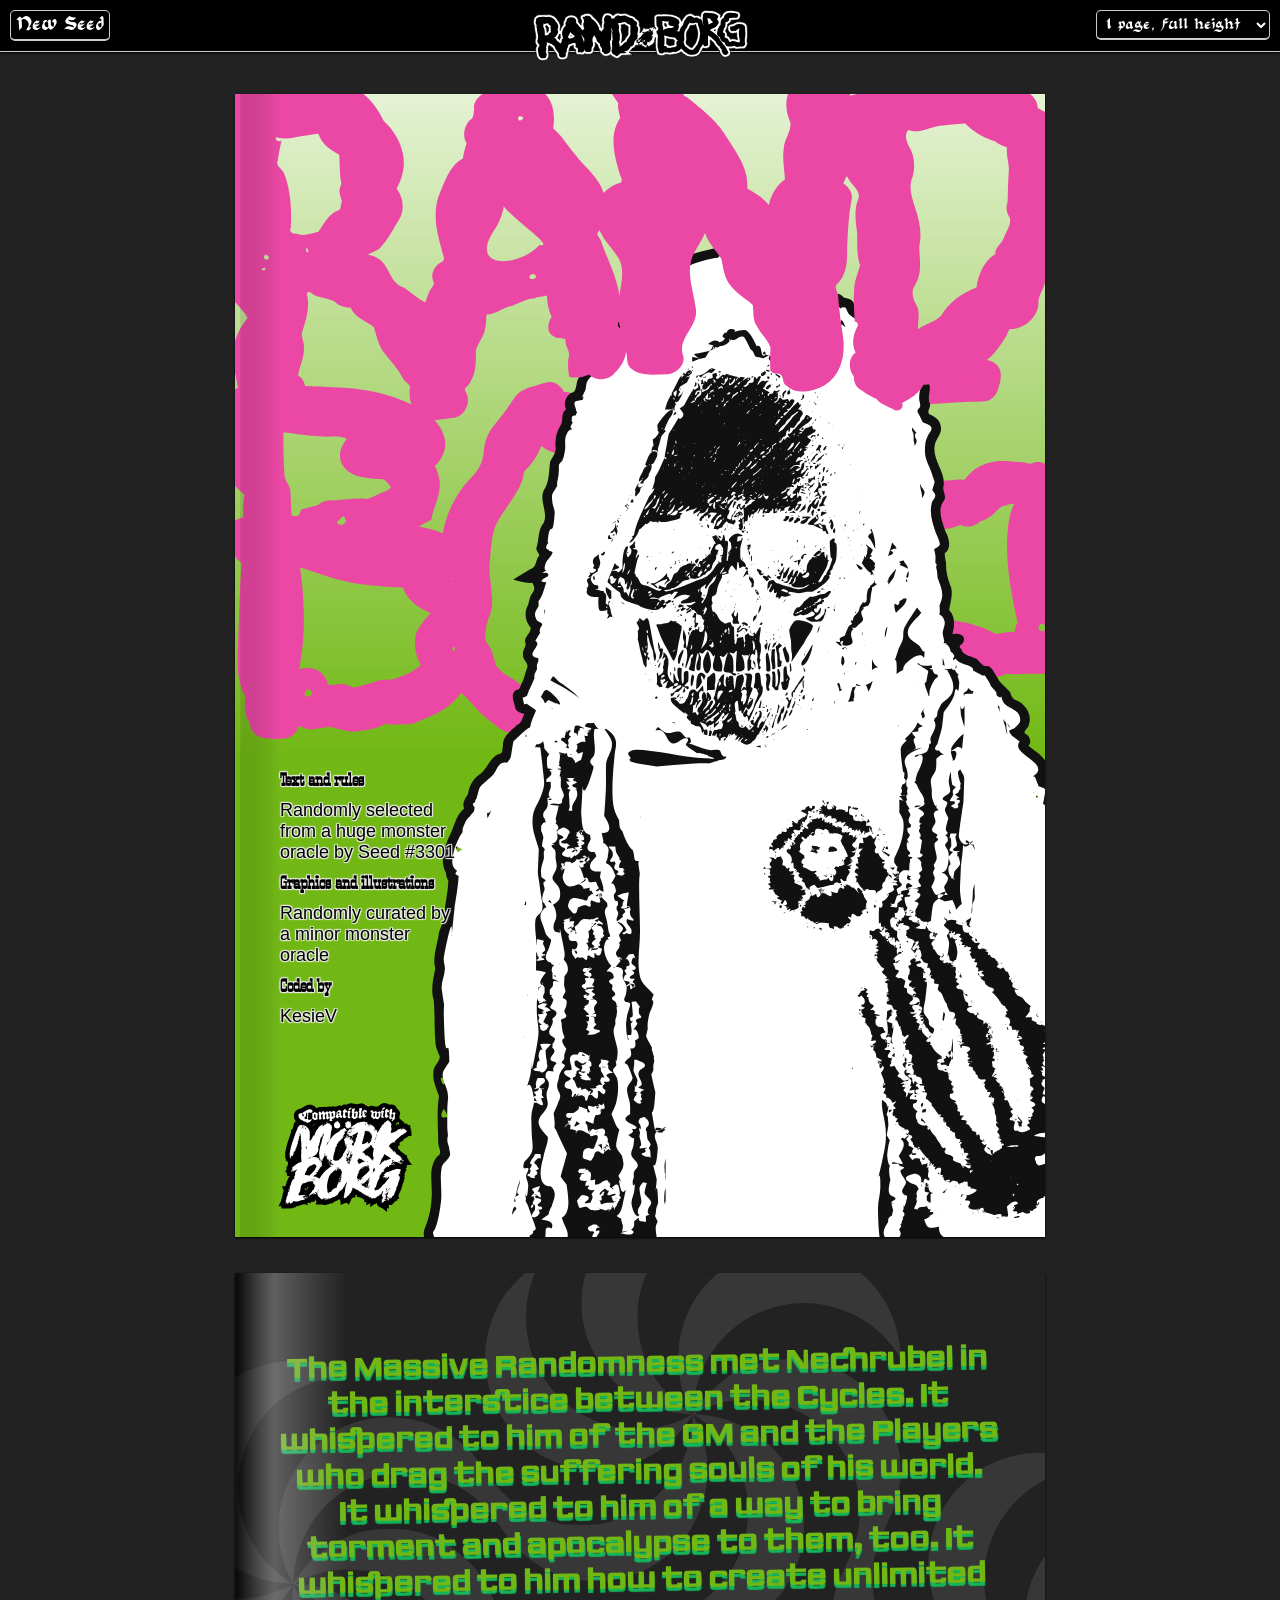
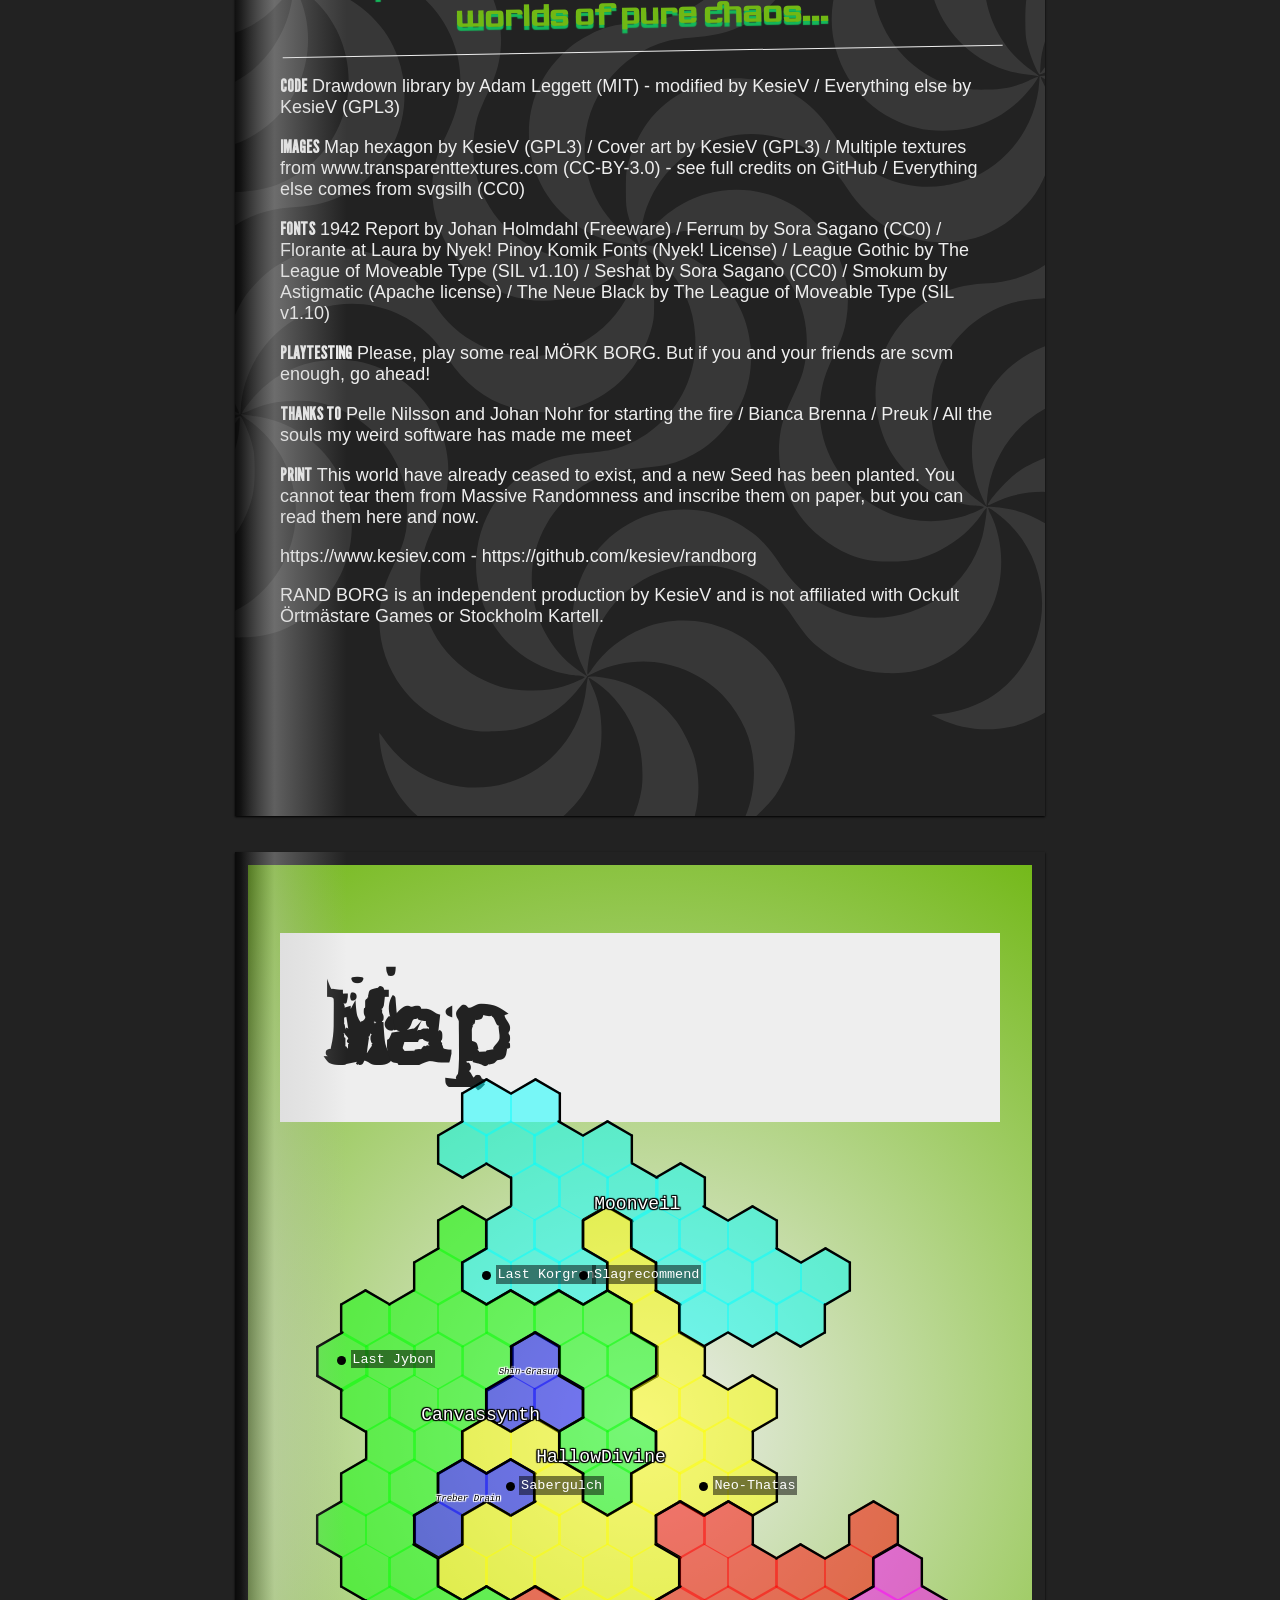
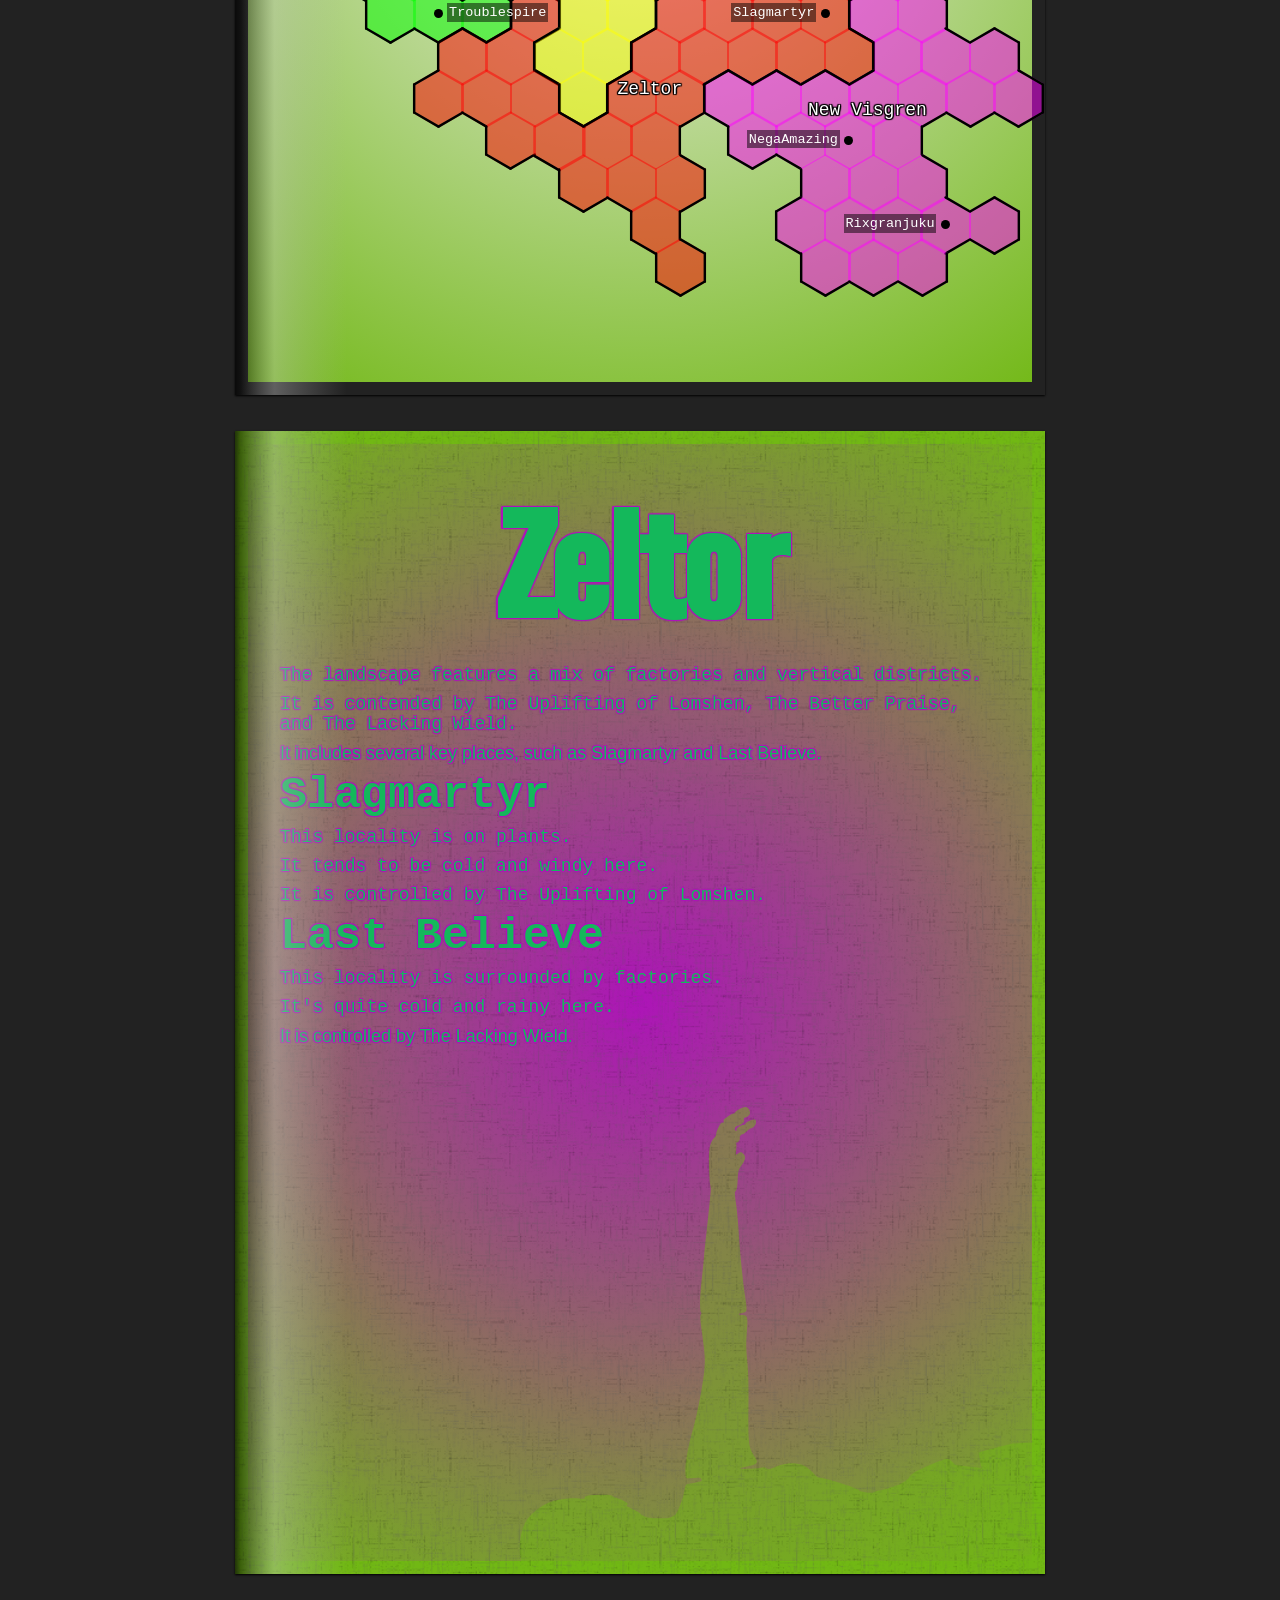
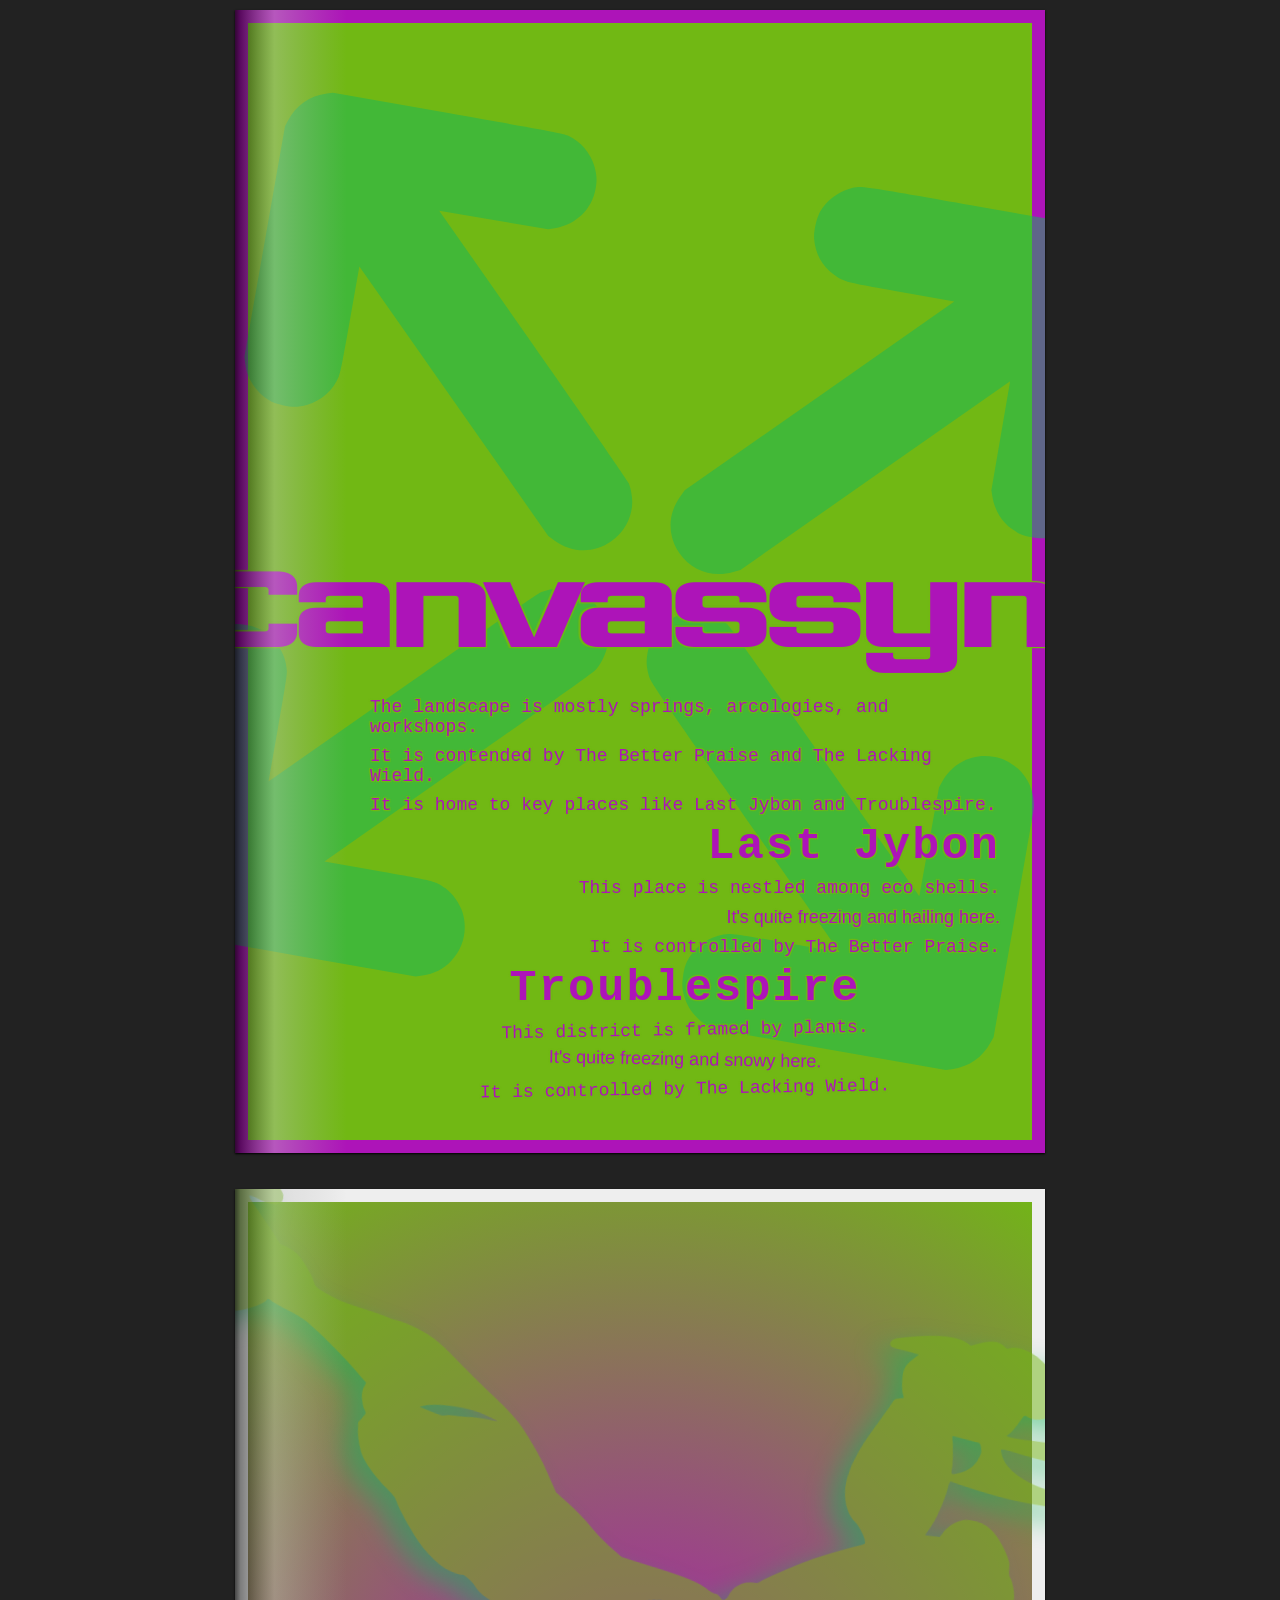
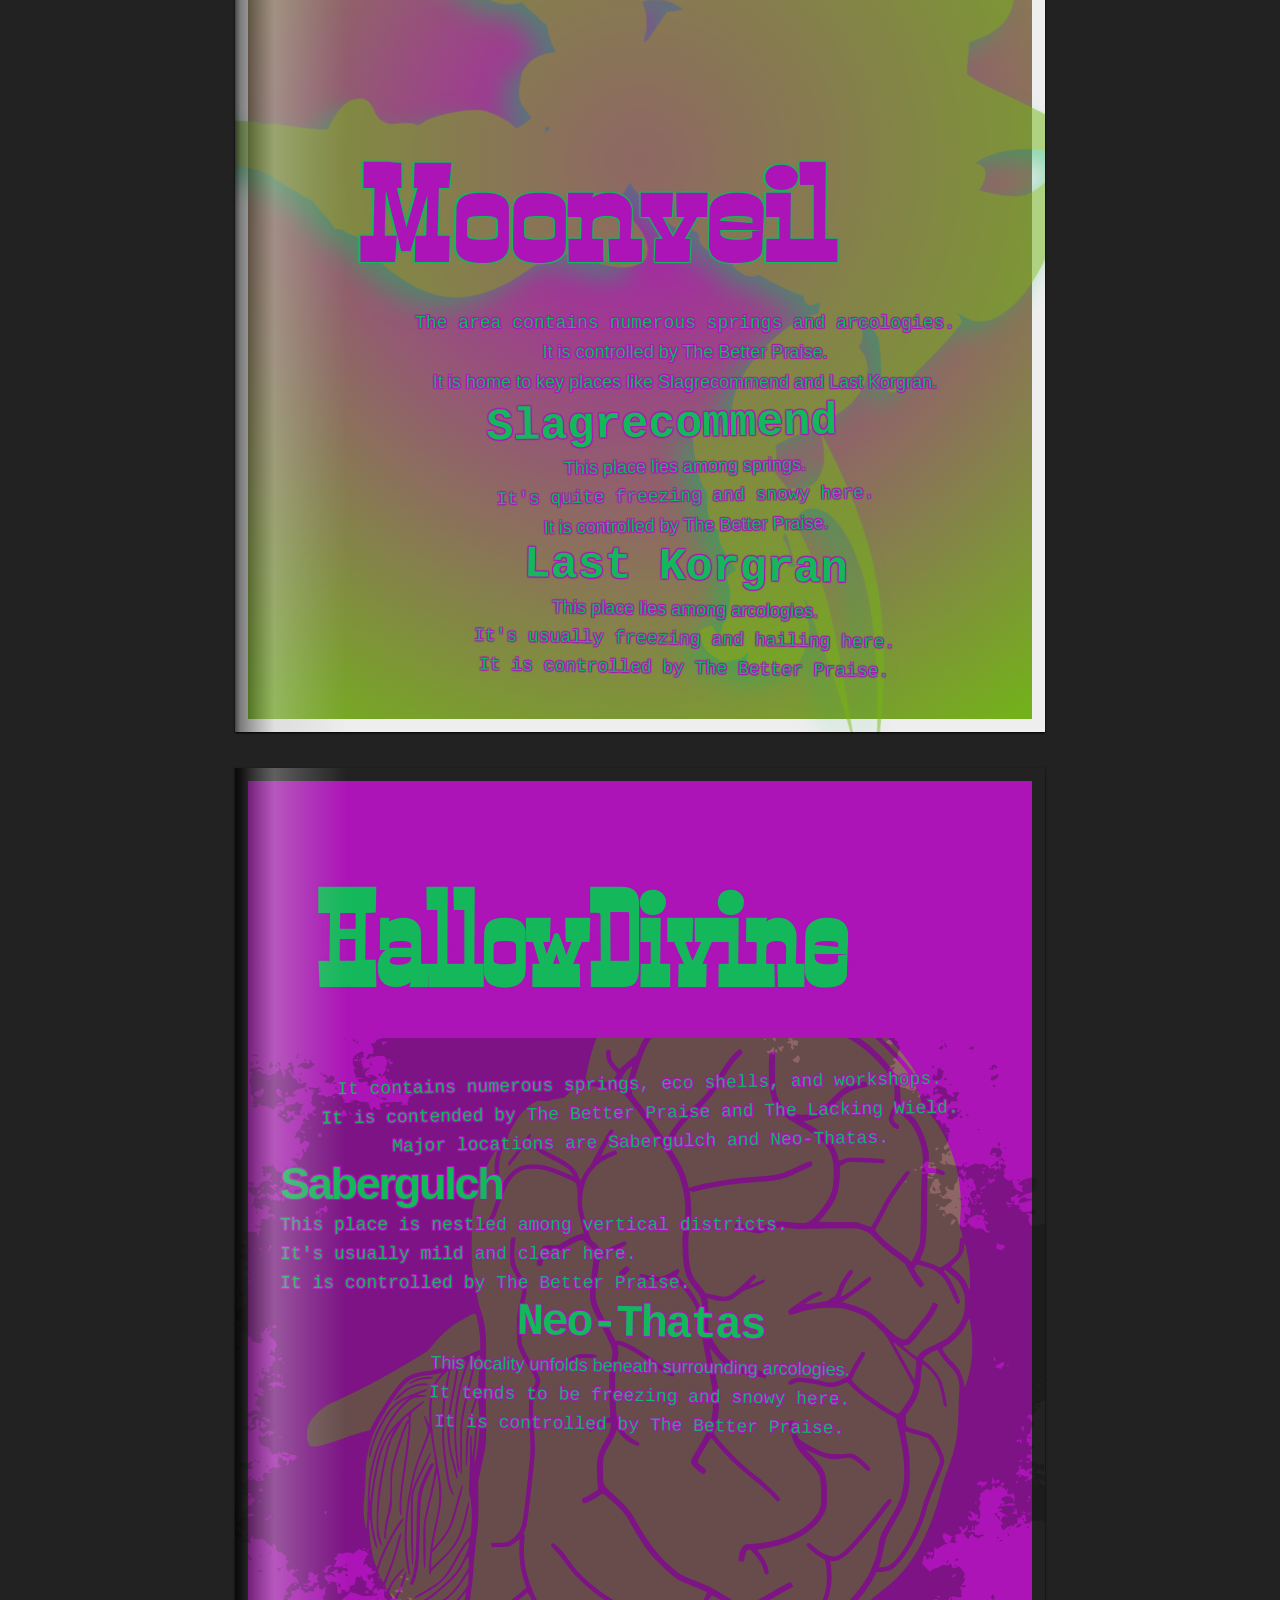
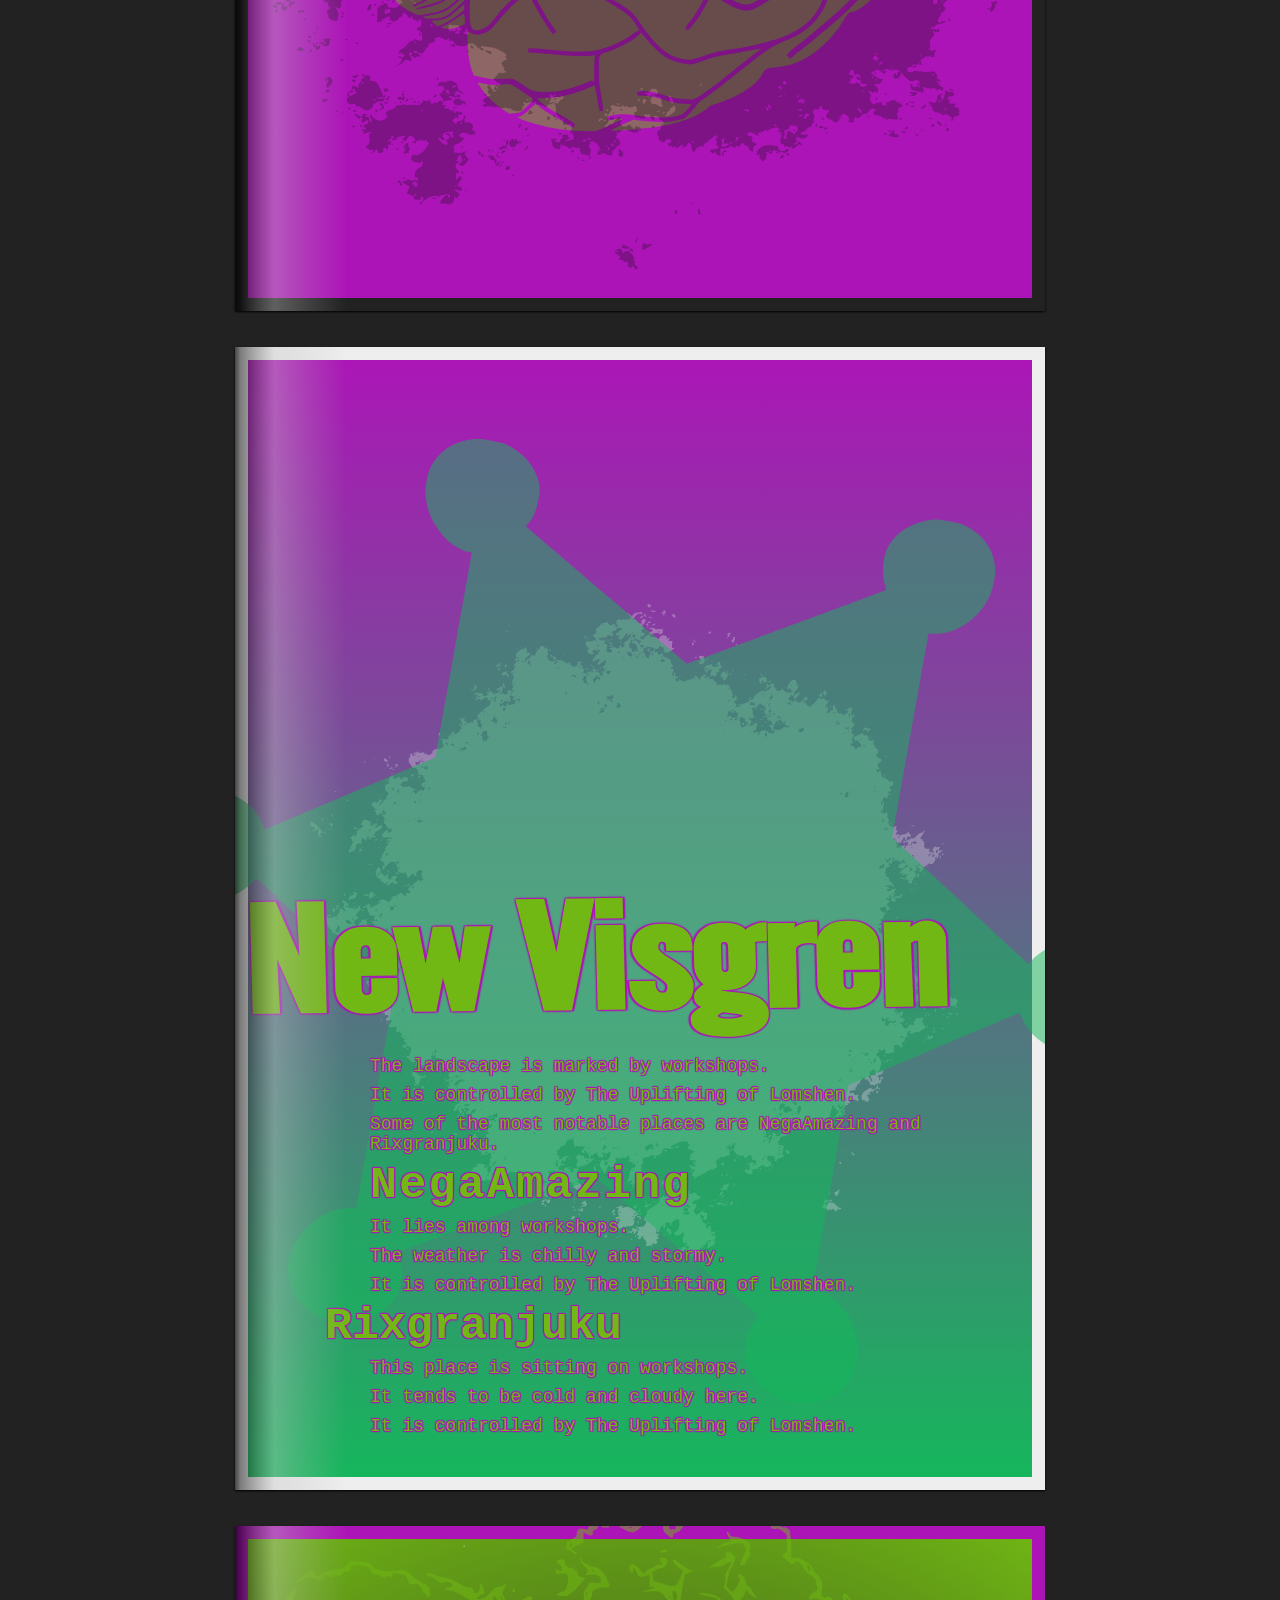
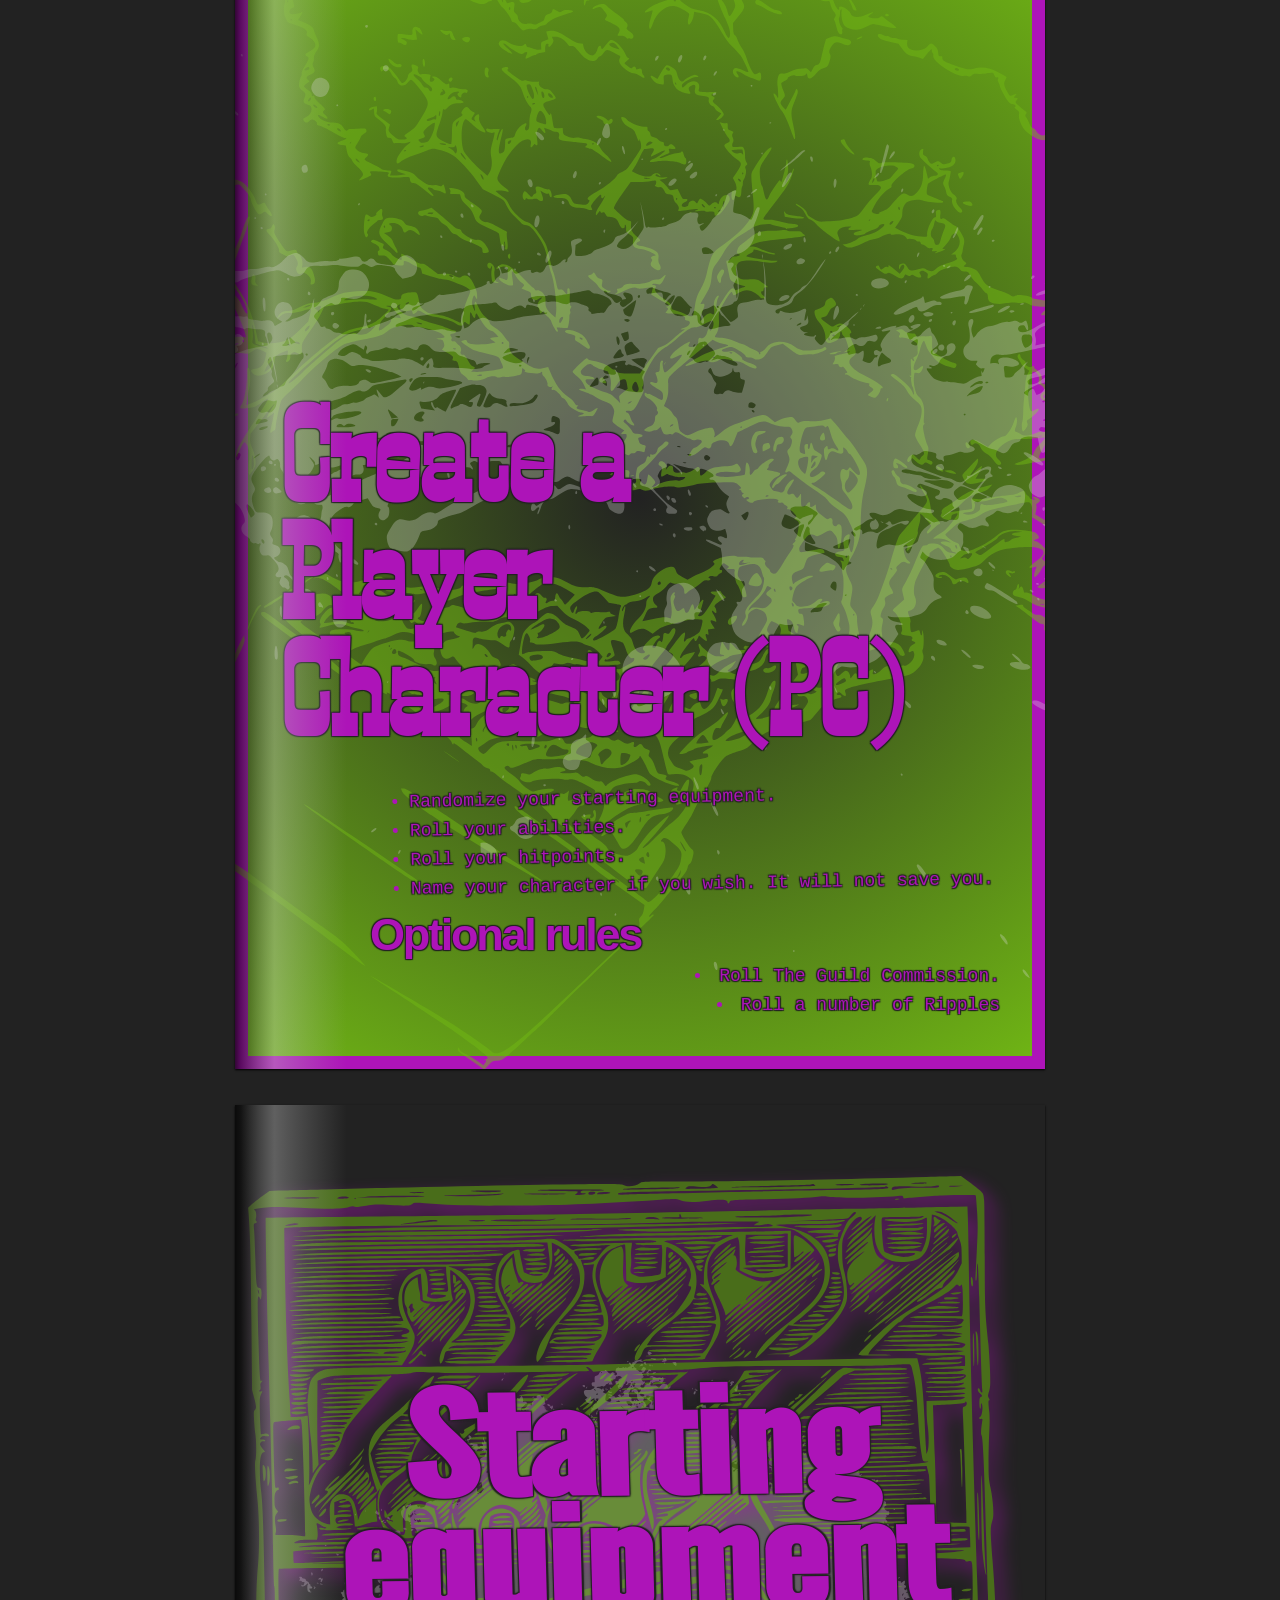
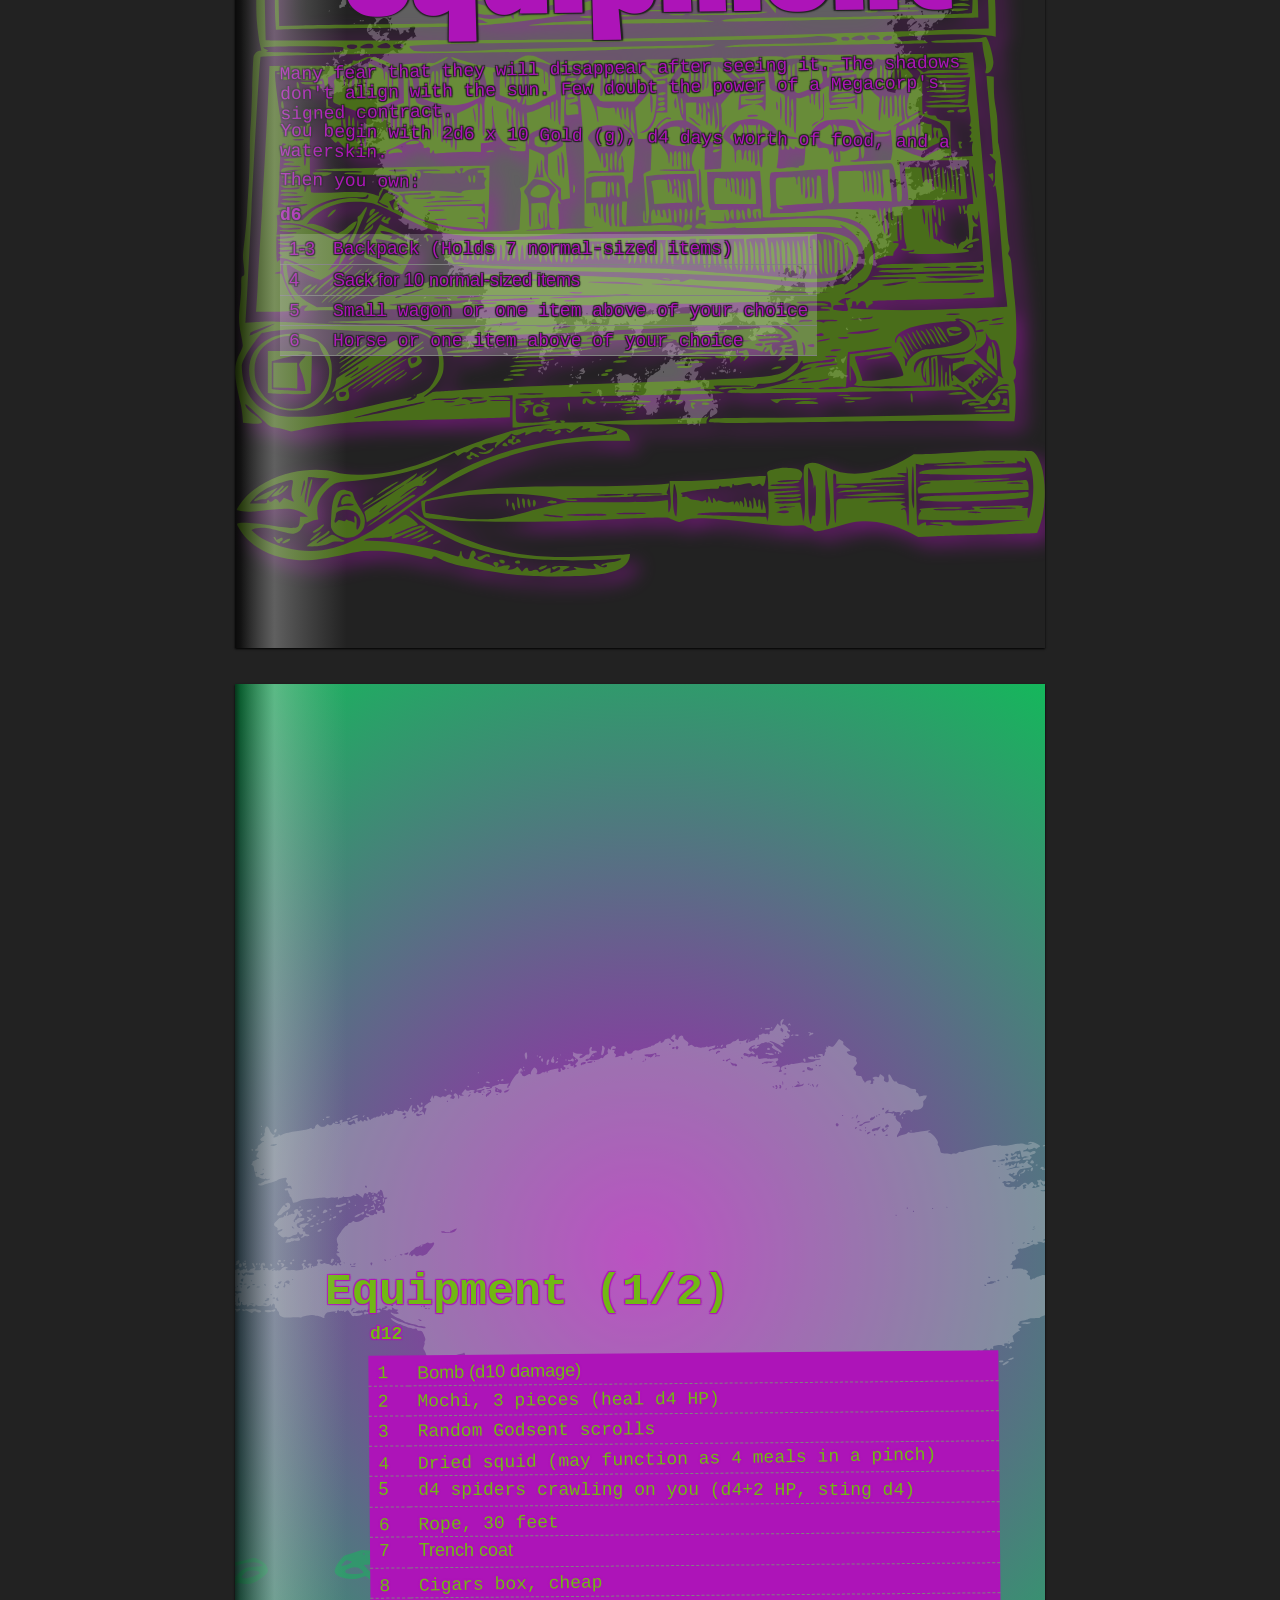
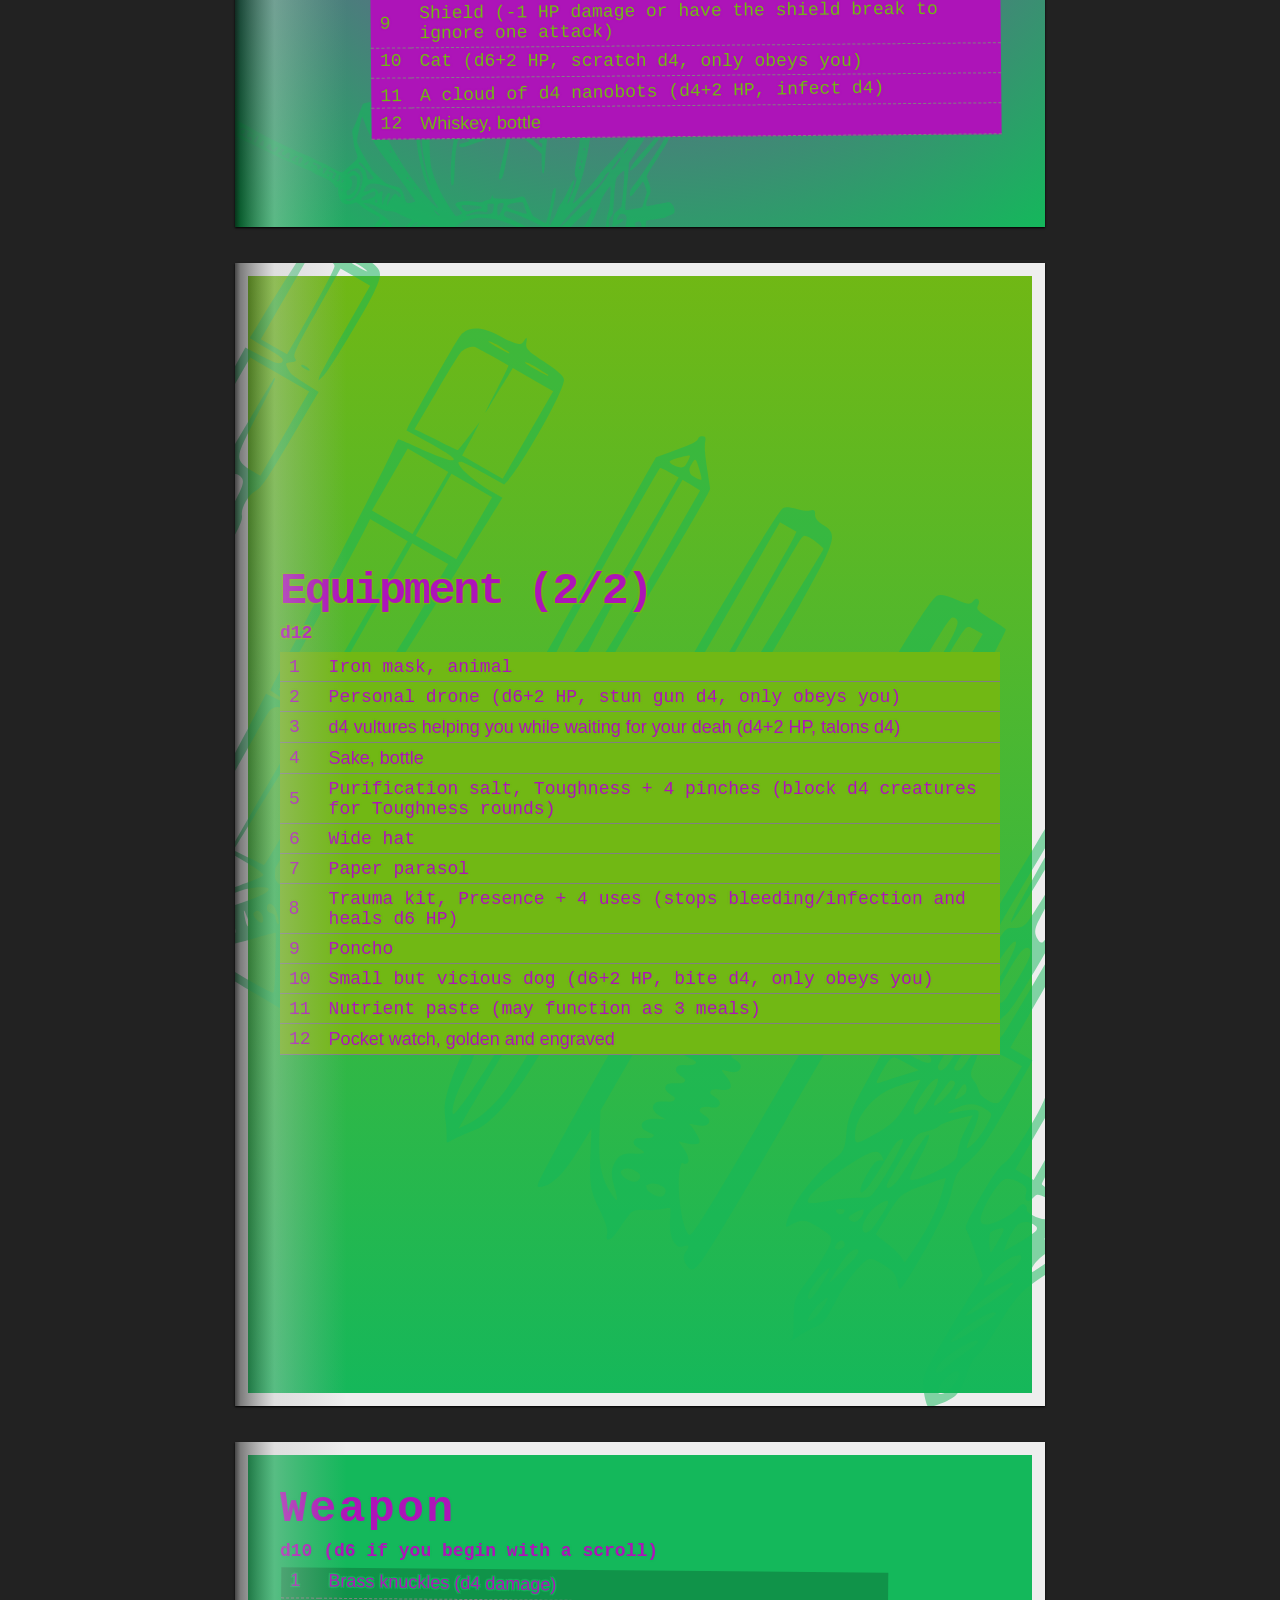
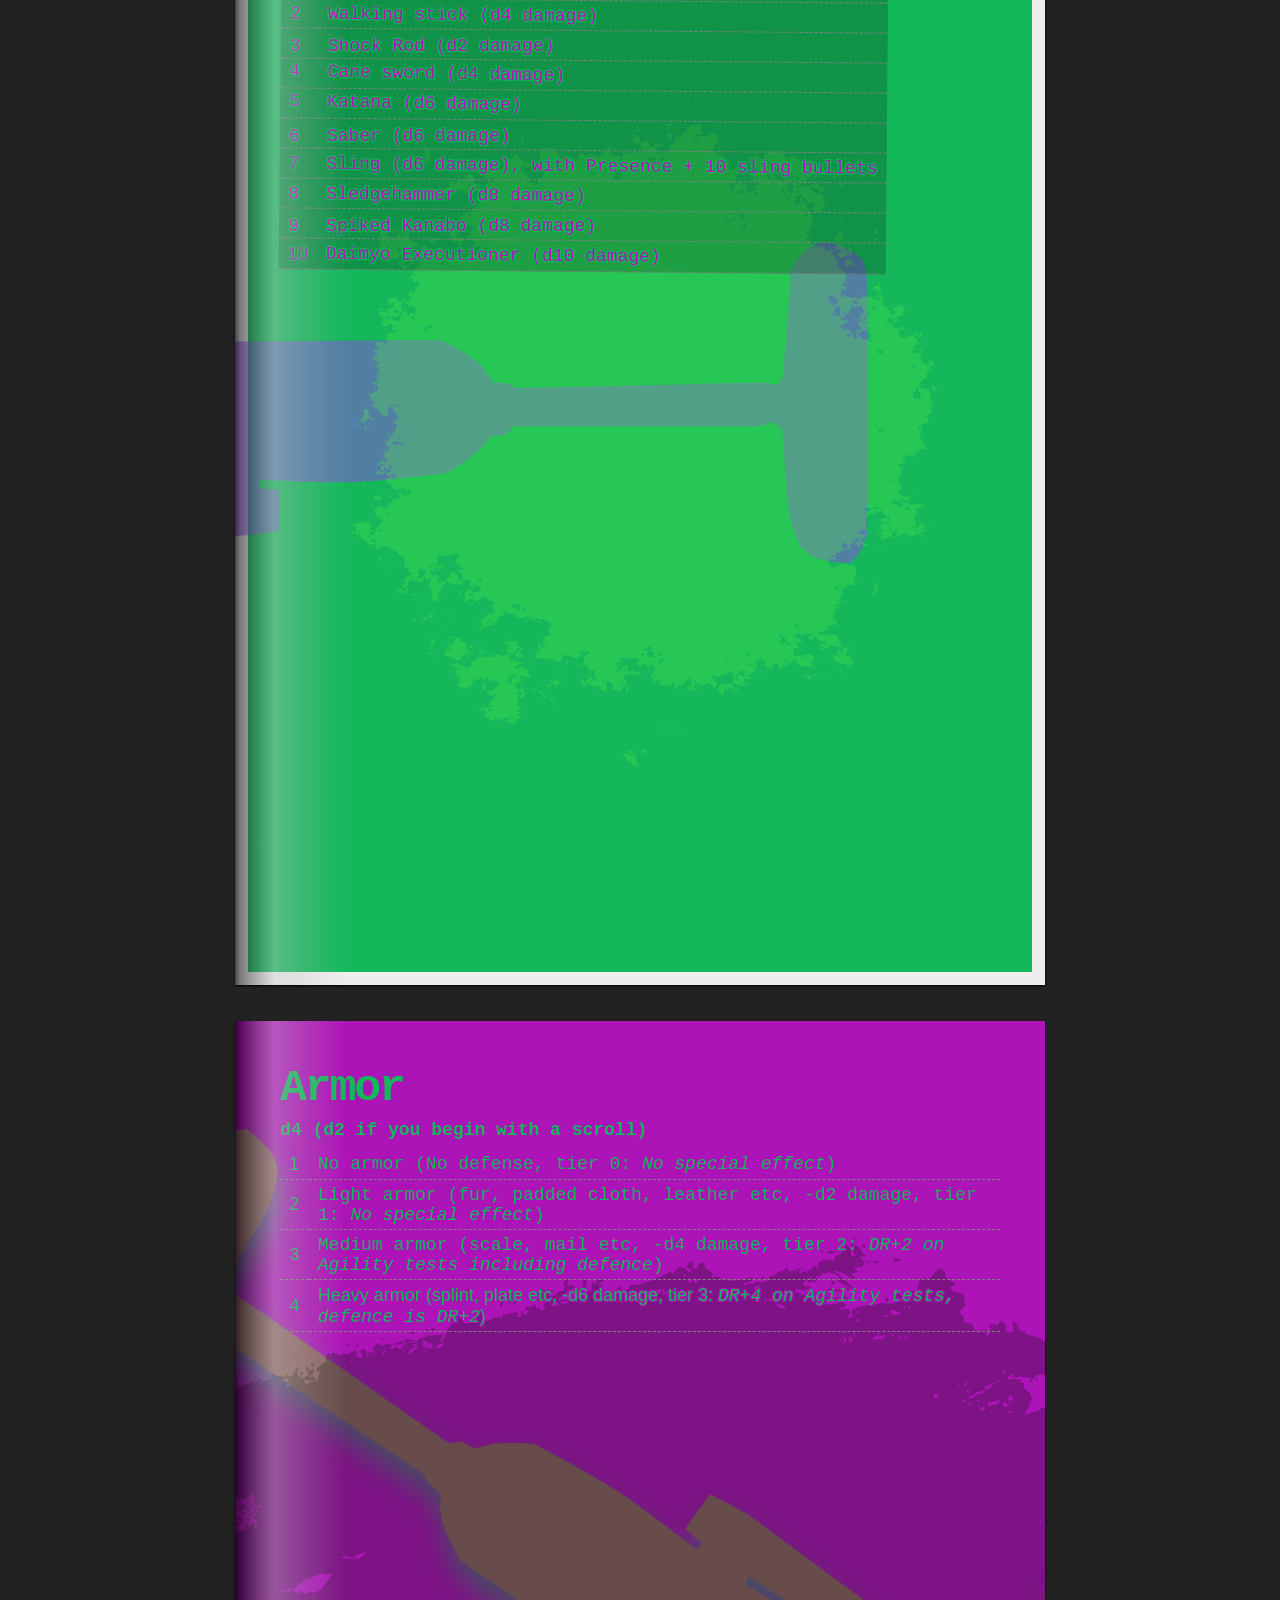
==== index.html @ f15b4f22 ":game_die: He met Nechrubel in the interstice between the Cycles..." ====
<html><head>
    <meta charset="UTF-8">
    <meta http-equiv="X-UA-Compatible" content="IE=Edge">
    <meta name="viewport" content="width=device-width, initial-scale=1">

    <title>RAND BORG</title>
    <meta property="og:image" content="https://www.kesiev.com/randborg/images/og-image.png">
    <meta property="og:description" content="RAND BORG is an open-source kaleidoscope of madness: it randomly generates mini-RPG manuals in the style of M&ouml;rk Borg using giant oracle systems.">

    <link rel="stylesheet" href="css/barebones.css">
    <link rel="stylesheet" href="css/style.css">
    <link rel="stylesheet" href="database/fonts/Ferrum/stylesheet.css">
    <link rel="stylesheet" href="database/fonts/Seshat/stylesheet.css">
    <link rel="stylesheet" href="database/fonts/TheNeueBlack/stylesheet.css">
    <link rel="stylesheet" href="database/fonts/LeagueGothic/stylesheet.css">
    <link rel="stylesheet" href="database/fonts/1942report/stylesheet.css">
    <link rel="stylesheet" href="database/fonts/Floranteatlaura/stylesheet.css">
    <link rel="stylesheet" href="database/fonts/smokum_regular_macroman/stylesheet.css">
    <script src="js/viewer.js"></script>
    <script src="js/random.js"></script>
    <script src="js/builder.js"></script>
    <script src="js/drawdown.js"></script>
    <script src="js/namegenerator.js"></script>
    <script src="js/hexmap.js"></script>
    <script src="js/hexmaprenderer.js"></script>
    <script src="js/borgdecorator.js"></script>
    <script src="js/baredecorator.js"></script>
    <script src="js/measure.js"></script>
    <script src="database/images/index.js"></script>
    <script src="database/fonts/index.js"></script>
    <script src="database/roll/diceroll.js"></script>
    <script src="database/traits/combat.js"></script>
    <script src="database/traits/sociality.js"></script>
    <script src="database/traits/survival.js"></script>
    <script src="database/traits/magic.js"></script>
    <script src="database/traits/food.js"></script>
    <script src="database/traits/disease.js"></script>
    <script src="database/traits/money.js"></script>
    <script src="database/traits/stat/stat.js"></script>
    <script src="database/traits/spell/names.js"></script>
    <script src="database/traits/spell/effects.js"></script>
    <script src="database/traits/magic/types.js"></script>
    <script src="database/traits/magic/names.js"></script>
    <script src="database/player/creation.js"></script>
    <script src="database/player/abilities.js"></script>
    <script src="database/player/tests.js"></script>
    <script src="database/player/capacity.js"></script>
    <script src="database/player/hitpoints.js"></script>
    <script src="database/player/death.js"></script>
    <script src="database/player/exhaust.js"></script>
    <script src="database/player/levelup.js"></script>
    <script src="database/combat/parts/initiative.js"></script>
    <script src="database/combat/parts/action.js"></script>
    <script src="database/combat/parts/criticals.js"></script>
    <script src="database/combat/parts/fumble.js"></script>
    <script src="database/combat/parts/protection.js"></script>
    <script src="database/combat/parts/time.js"></script>
    <script src="database/combat/parts/rest.js"></script>
    <script src="database/combat/parts/morale.js"></script>
    <script src="database/combat/parts/hierarchy.js"></script>
    <script src="database/combat/rules.js"></script>
    <script src="database/setting/parts/rulers.js"></script>
    <script src="database/setting/oracles.js"></script>
    <script src="database/setting/types.js"></script>
    <script src="database/npc/reaction.js"></script>
    <script src="database/npc/adversaries.js"></script>
    <script src="database/npc/adversaries/types.js"></script>
    <script src="database/npc/adversaries/adjectives.js"></script>
    <script src="database/npc/adversaries/attacks.js"></script>
    <script src="database/npc/adversaries/defenses.js"></script>
    <script src="database/npc/adversaries/descriptions.js"></script>
    <script src="database/extras/rules.js"></script>
    <script src="database/extras/requests.js"></script>
    <script src="database/map/map.js"></script>
    <script src="database/map/biome.js"></script>
    <script src="database/map/season.js"></script>
    <script src="database/items/transportation.js"></script>
    <script src="database/items/accessories.js"></script>
    <script src="database/items/weapons.js"></script>
    <script src="database/items/armors.js"></script>
    <script src="database/items/services.js"></script>
    <script src="database/items/animals.js"></script>
    <script src="database/faction/faction.js"></script>
    <script src="database/rpg.js"></script>
</head></html>
---- css/barebones.css ----
.barebones {
  background-color: #fff;
  padding:20px;
  width:90vw;
  box-shadow: 0px 1px 2px #000;
  margin:0 auto;
  overflow-x:hidden;
}
.barebones hr {
  margin: 1em 0;
  border: 0;
  border-bottom: 1px solid #ccc;
}
.barebones blockquote {
  margin-left: 0;
  padding: 0.5em 0 0.5em 2em;
  border-left: 3px solid rgb(211, 218, 234);
}
.barebones li, code {
  margin: 0.4em 0;
}
.barebones p {
  margin: 0.9em 0;
}
.barebones code {
  background: rgba(211, 218, 234, 0.25);
}
.barebones pre > code {
  display: block;
  padding: 0.5em 4em;
}
.barebones table {
  border-spacing: 0;
  border-collapse: collapse;
}
.barebones td {
  padding: 4px 8px;
}
.barebones tr:nth-child(2n) {
  background: #f3f3f3;
}
.barebones th {
  border-bottom: 1px solid #aaa;
}
.barebones img {
  max-width: 96px;
}
.barebones .plain {
  border: 0;
  border-right: 1px solid #000;
  padding: 12px;
  font-size: 12px;
  resize: none;
}
.barebones {
  font-size: 14px;
  line-height: 1.3;
}
.barebones .page {
  border-bottom: 1px solid #000;
  padding-bottom: 10px;
  margin-bottom: 10px;
}
---- css/style.css ----
* {
    box-sizing: border-box;
}

BODY {
    background-color: #222;
}

.bar {
  position: fixed;
  left:0;
  right:0;
  top:0;
  background-color: #000;
  border-bottom:1px solid #ccc;
  box-shadow: 0px 1px 2px #000;
  padding:10px;
  z-index: 1000;
}

.viewer {
  padding-top:50px;
}

.bar select {
  border-radius: 5px;
  font-family: florante_at_lauraregular;
  background-color: #000;
  border: 1px solid #ccc;
  border-bottom: 2px solid #ccc;
  color:#fff;
  padding:5px;
}

.bar .button {
  transition: all 0.3s;
  border-radius: 5px;
  font-family: florante_at_lauraregular;
  cursor: pointer;
  background-color: #000;
  border: 1px solid #ccc;
  border-bottom: 2px solid #ccc;
  color:#fff;
  padding:5px;
  display:inline-block;
  transform: scale(1) rotate(0);
}

.bar .button:hover {
  transform: scale(1.1) rotate(-1deg);
}

.bar .logo {
  position: absolute;
  left:0;
  right:0;
  top:10px;
  bottom:-10px;
  pointer-events:none;
  background-position: center;
  background-repeat: no-repeat;
  background-size: contain;
}

.bar .right {
  position: absolute;
  left:50vw;
  right:10px;
  top:10px;
  text-align: right;
}

.footer {
  margin:50px 0 10px 0;
  padding-bottom: 20px;
  font-size: 14px;
  text-align: center;
  color:#999;
  font-family: seshat;
  text-shadow: 0px 1px 1px #000;
}

.footer A {
  color:#f00;
}

@counter-style crosses {
  system: cyclic;
  symbols: "\2715";
  suffix: " ";
}

@counter-style balloonasterisk {
  system: cyclic;
  symbols: "\2724";
  suffix: " ";
}

@counter-style rightarrow {
  system: cyclic;
  symbols: "\2771";
  suffix: " ";
}

@counter-style diamond {
  system: cyclic;
  symbols: "\2756";
  suffix: " ";
}

@media (max-width: 600px) {
  .bar .logo {
    top:45px;
    bottom: -35px;
  }

  .footer {
    font-size: 12px;
  }
}
---- database/fonts/Ferrum/stylesheet.css ----
/*! Generated by Font Squirrel (https://www.fontsquirrel.com) on August 14, 2022 */



@font-face {
    font-family: 'ferrumextra-condensed';
    src: url('ferrum-webfont.woff2') format('woff2'),
         url('ferrum-webfont.woff') format('woff');
    font-weight: normal;
    font-style: normal;

}

@font-face {
    font-family: 'Ferrum';
    src: url('ferrum-webfont.woff2') format('woff2'),
         url('ferrum-webfont.woff') format('woff');
    font-weight: normal;
    font-style: normal;

}
---- database/fonts/Seshat/stylesheet.css ----
/*! Generated by Font Squirrel (https://www.fontsquirrel.com) on June 22, 2021 */



@font-face {
    font-family: 'seshatregular';
    src: url('seshat-webfont.woff2') format('woff2'),
         url('seshat-webfont.woff') format('woff');
    font-weight: normal;
    font-style: normal;

}

@font-face {
    font-family: "Seshat";
    src: url('seshat-webfont.woff2') format('woff2'),
         url('seshat-webfont.woff') format('woff');
    font-weight: normal;
    font-style: normal;
}
---- database/fonts/TheNeueBlack/stylesheet.css ----
/*! Generated by Font Squirrel (https://www.fontsquirrel.com) on June 22, 2021 */

@font-face {
    font-family: "TheNeueBlack";
    src: url('TheNeue-Black.woff2') format('woff2'),
         url('TheNeue-Black.woff') format('woff'),
         url('TheNeue-Black.ttf') format('truetype');
    font-weight: normal;
    font-style: normal;
}
---- database/fonts/LeagueGothic/stylesheet.css ----
/*! Generated by Font Squirrel (https://www.fontsquirrel.com) on June 22, 2021 */

@font-face {
    font-family: "LeagueGothicRegular";
    src: url('LeagueGothic-Regular.woff2') format('woff2'),
         url('LeagueGothic-Regular.woff') format('woff'),
         url('LeagueGothic-Regular.ttf') format('truetype');
    font-weight: normal;
    font-style: normal;
}
---- database/fonts/1942report/stylesheet.css ----
@font-face {
    font-family: 'report1942';
    src: url('1942-webfont.woff') format('woff');
    font-weight: normal;
    font-style: normal;

}
---- database/fonts/Floranteatlaura/stylesheet.css ----
@font-face {
    font-family: 'florante_at_lauraregular';
    src: url('FLORLRG_-webfont.woff') format('woff');
    font-weight: normal;
    font-style: normal;

}
---- database/fonts/smokum_regular_macroman/stylesheet.css ----
@font-face {
    font-family: 'smokumregular';
    src: url('Smokum-Regular-webfont.eot');
    src: url('Smokum-Regular-webfont.woff') format('woff');
    font-weight: normal;
    font-style: normal;

}
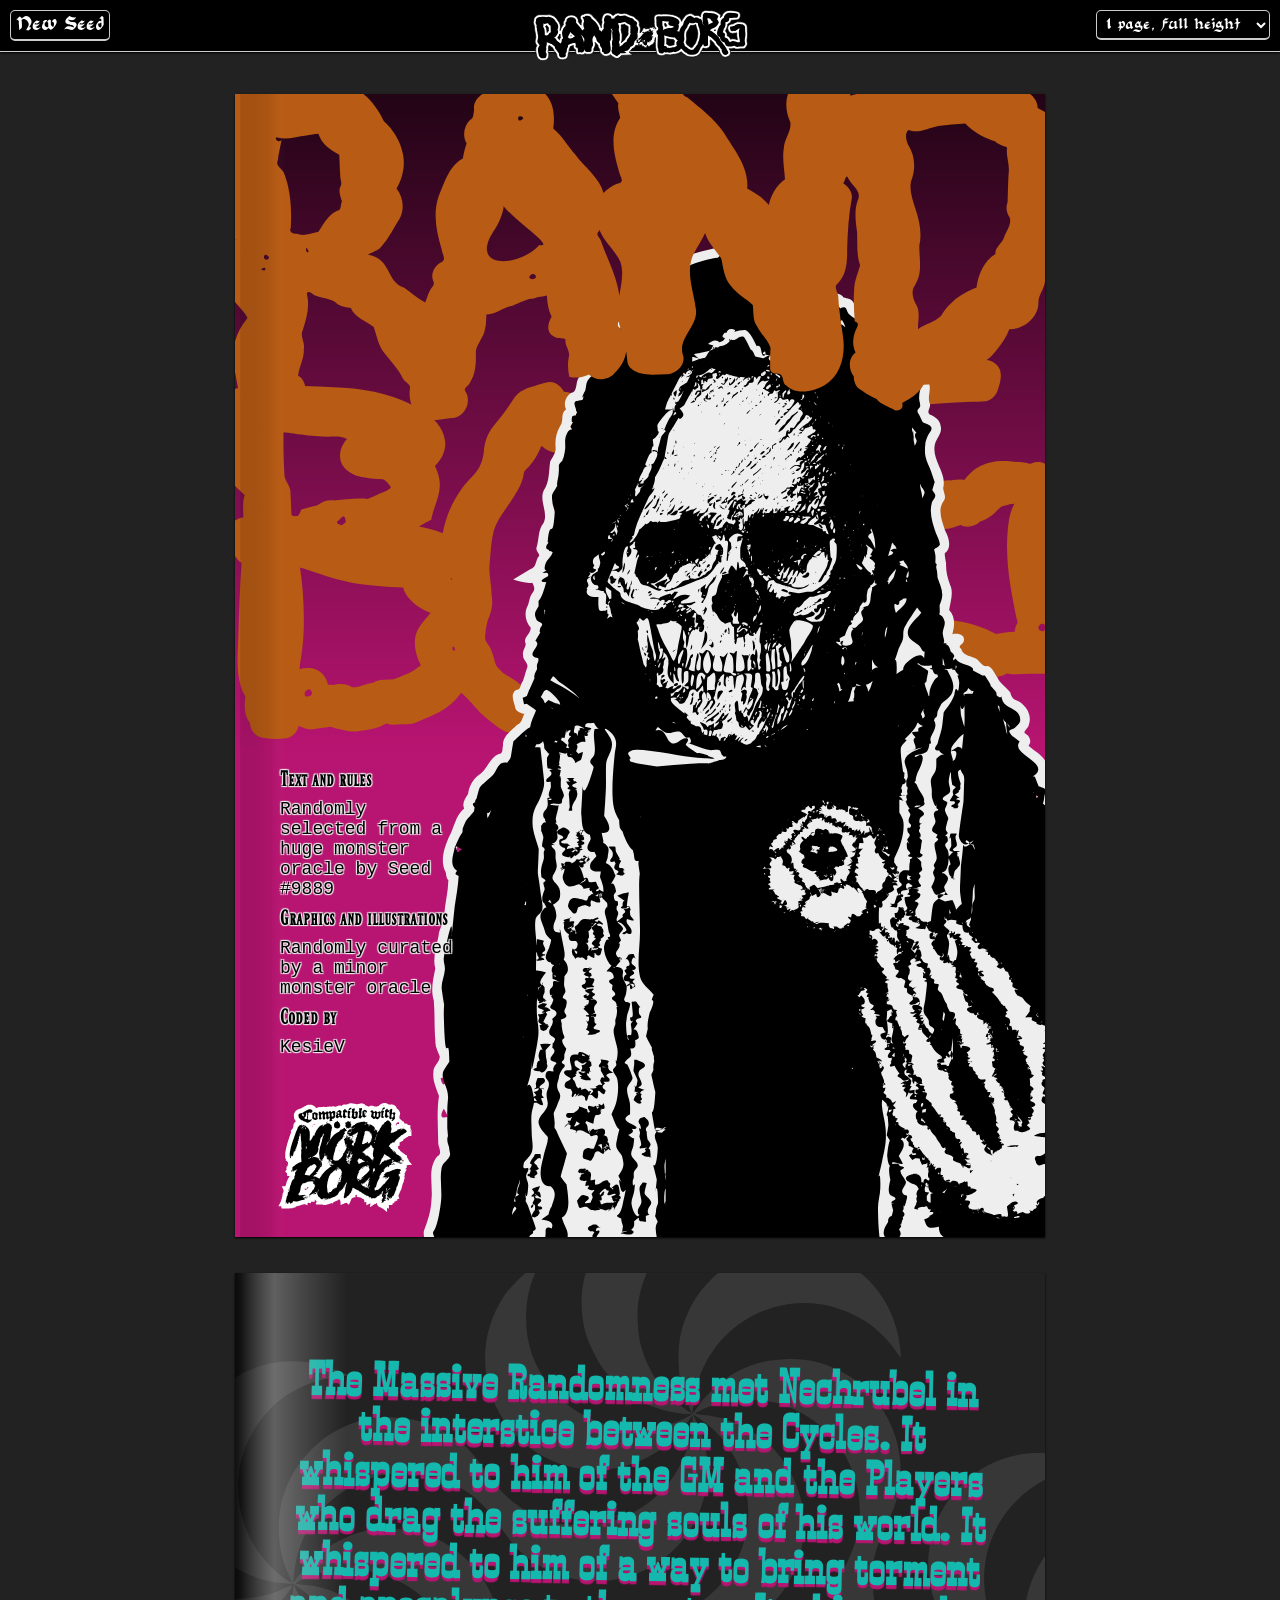
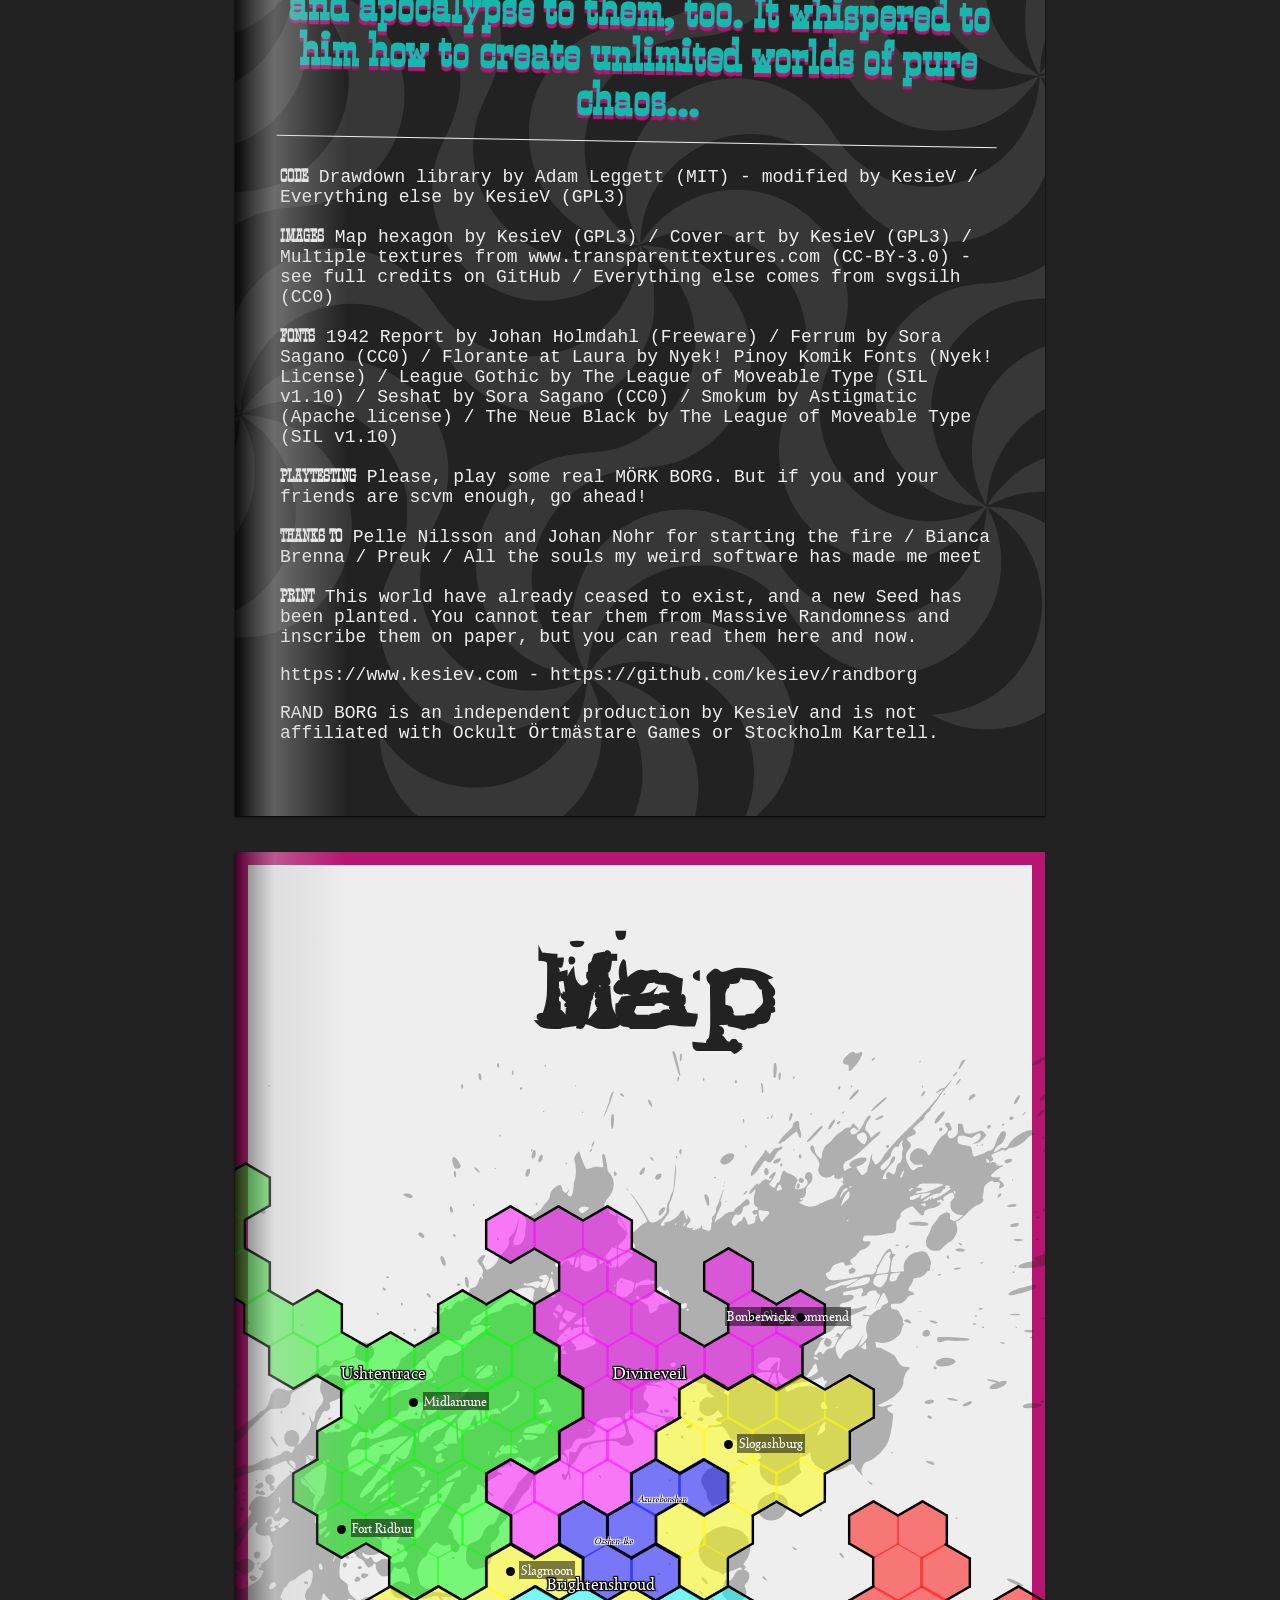
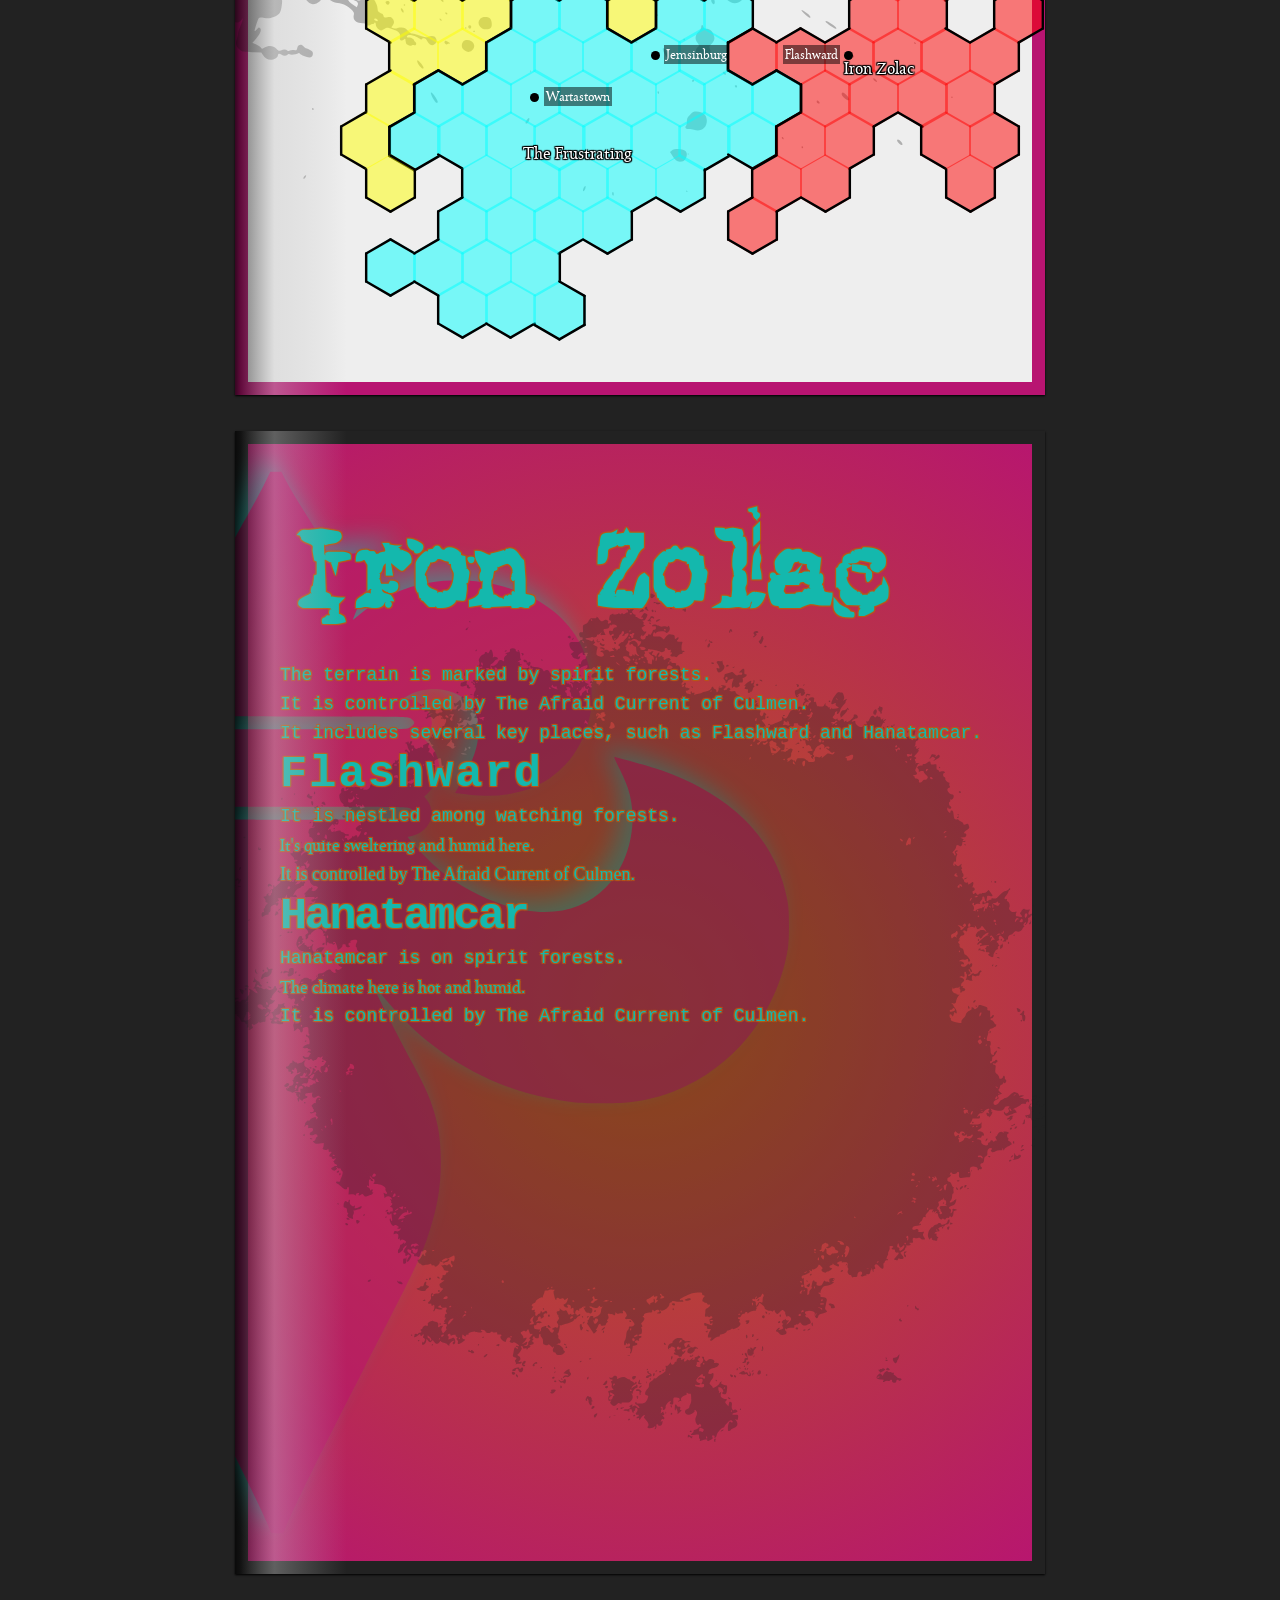
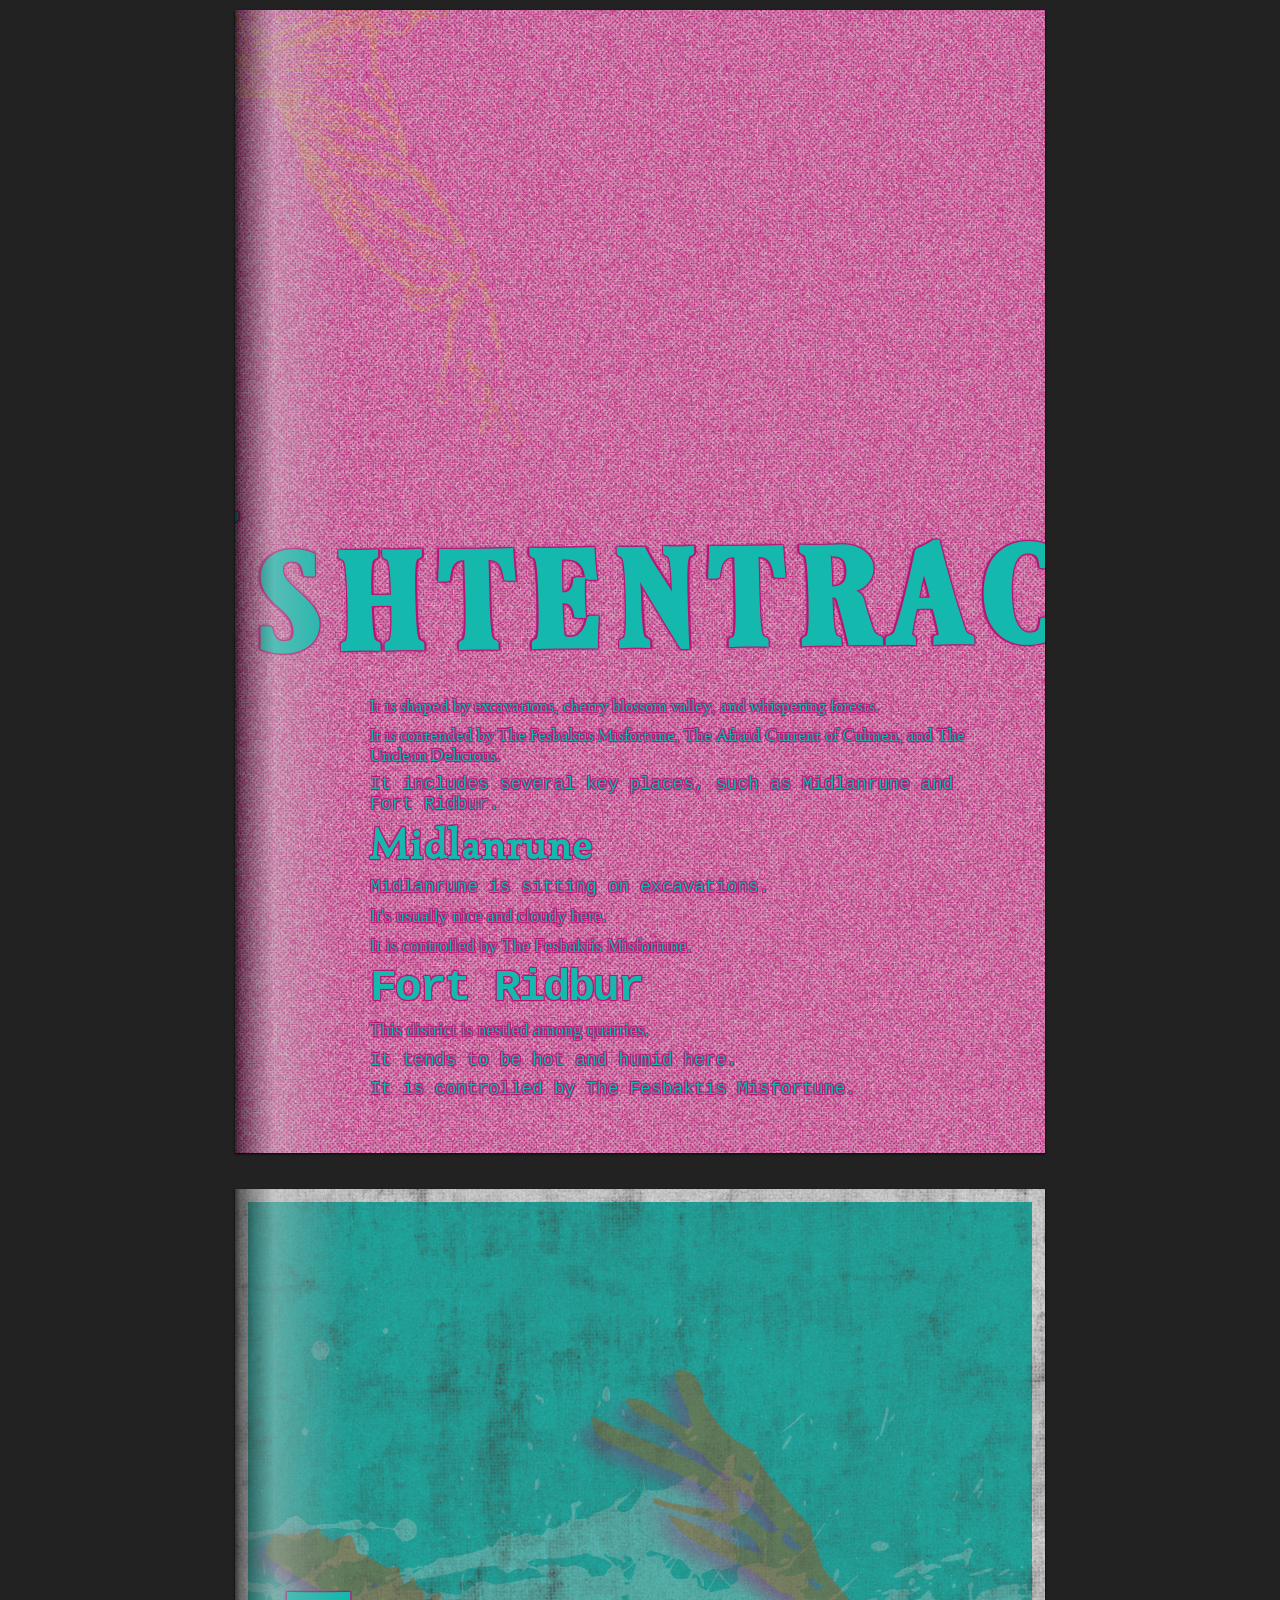
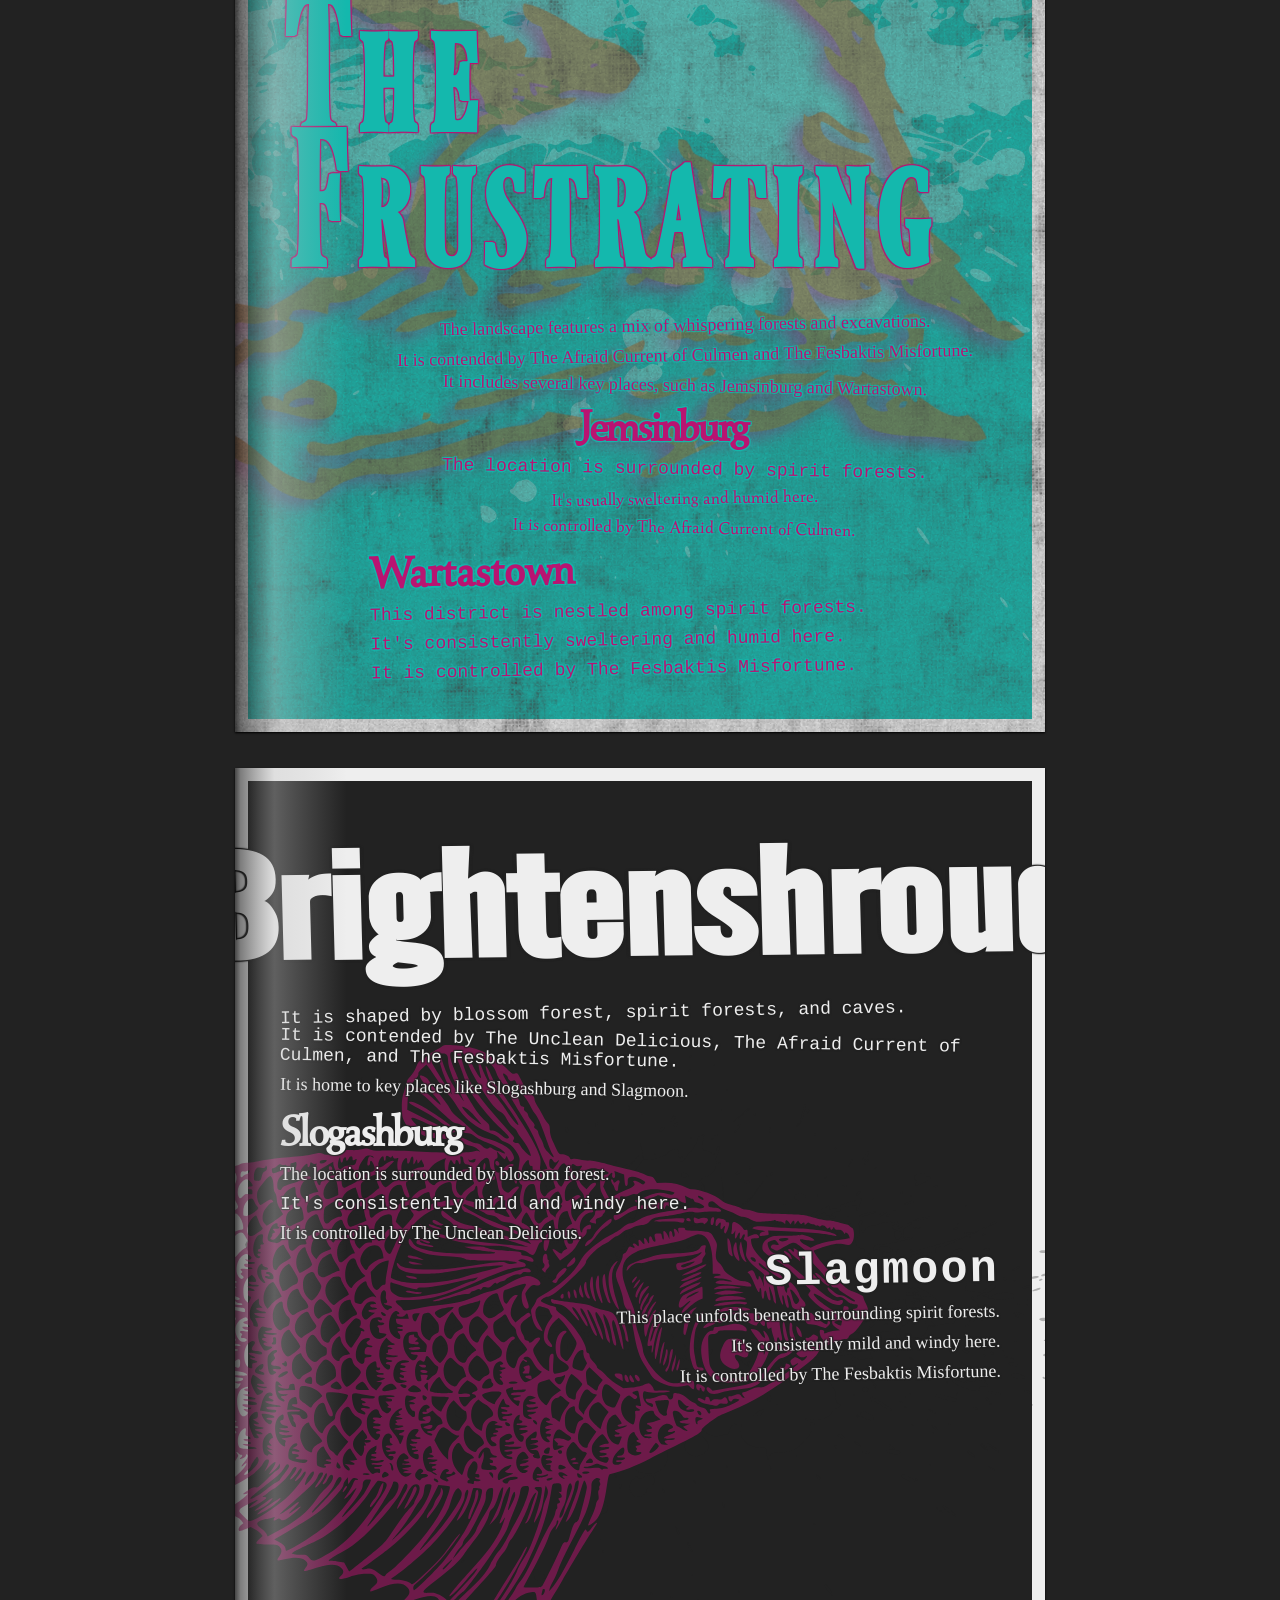
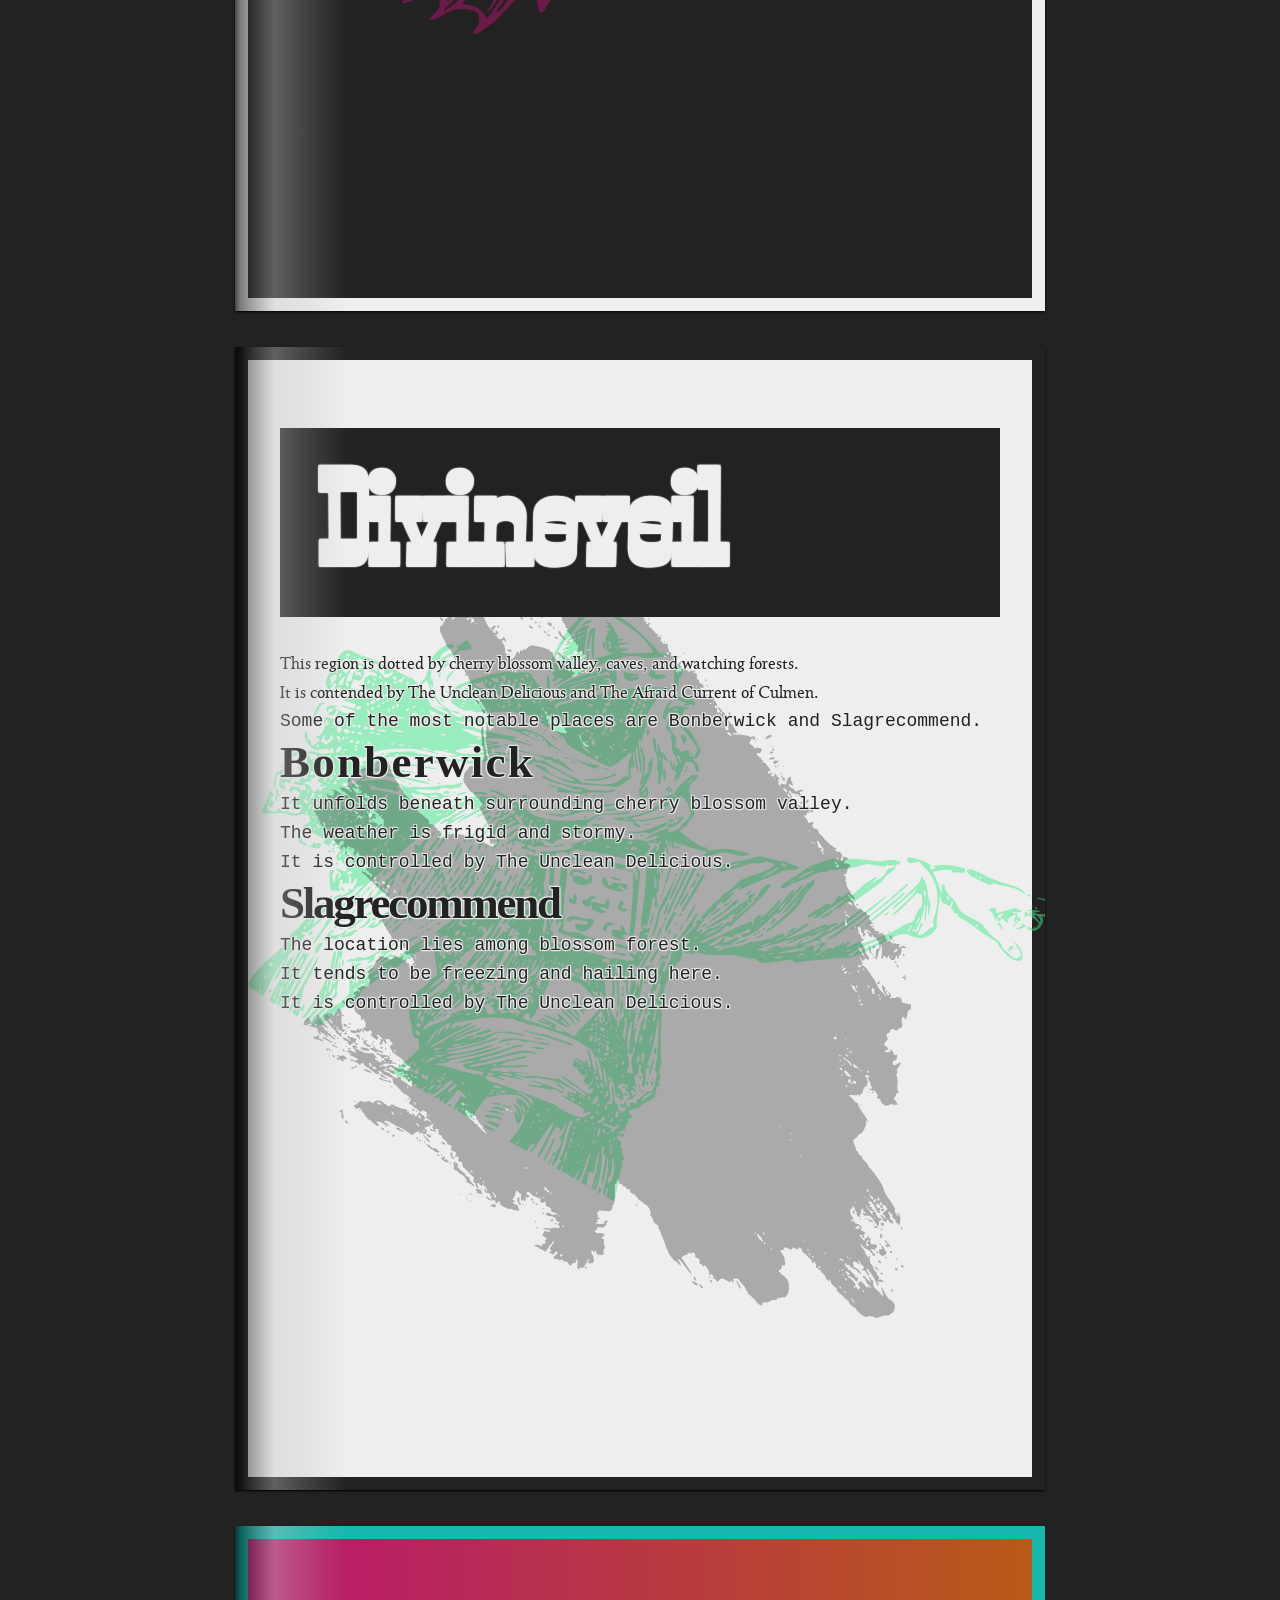
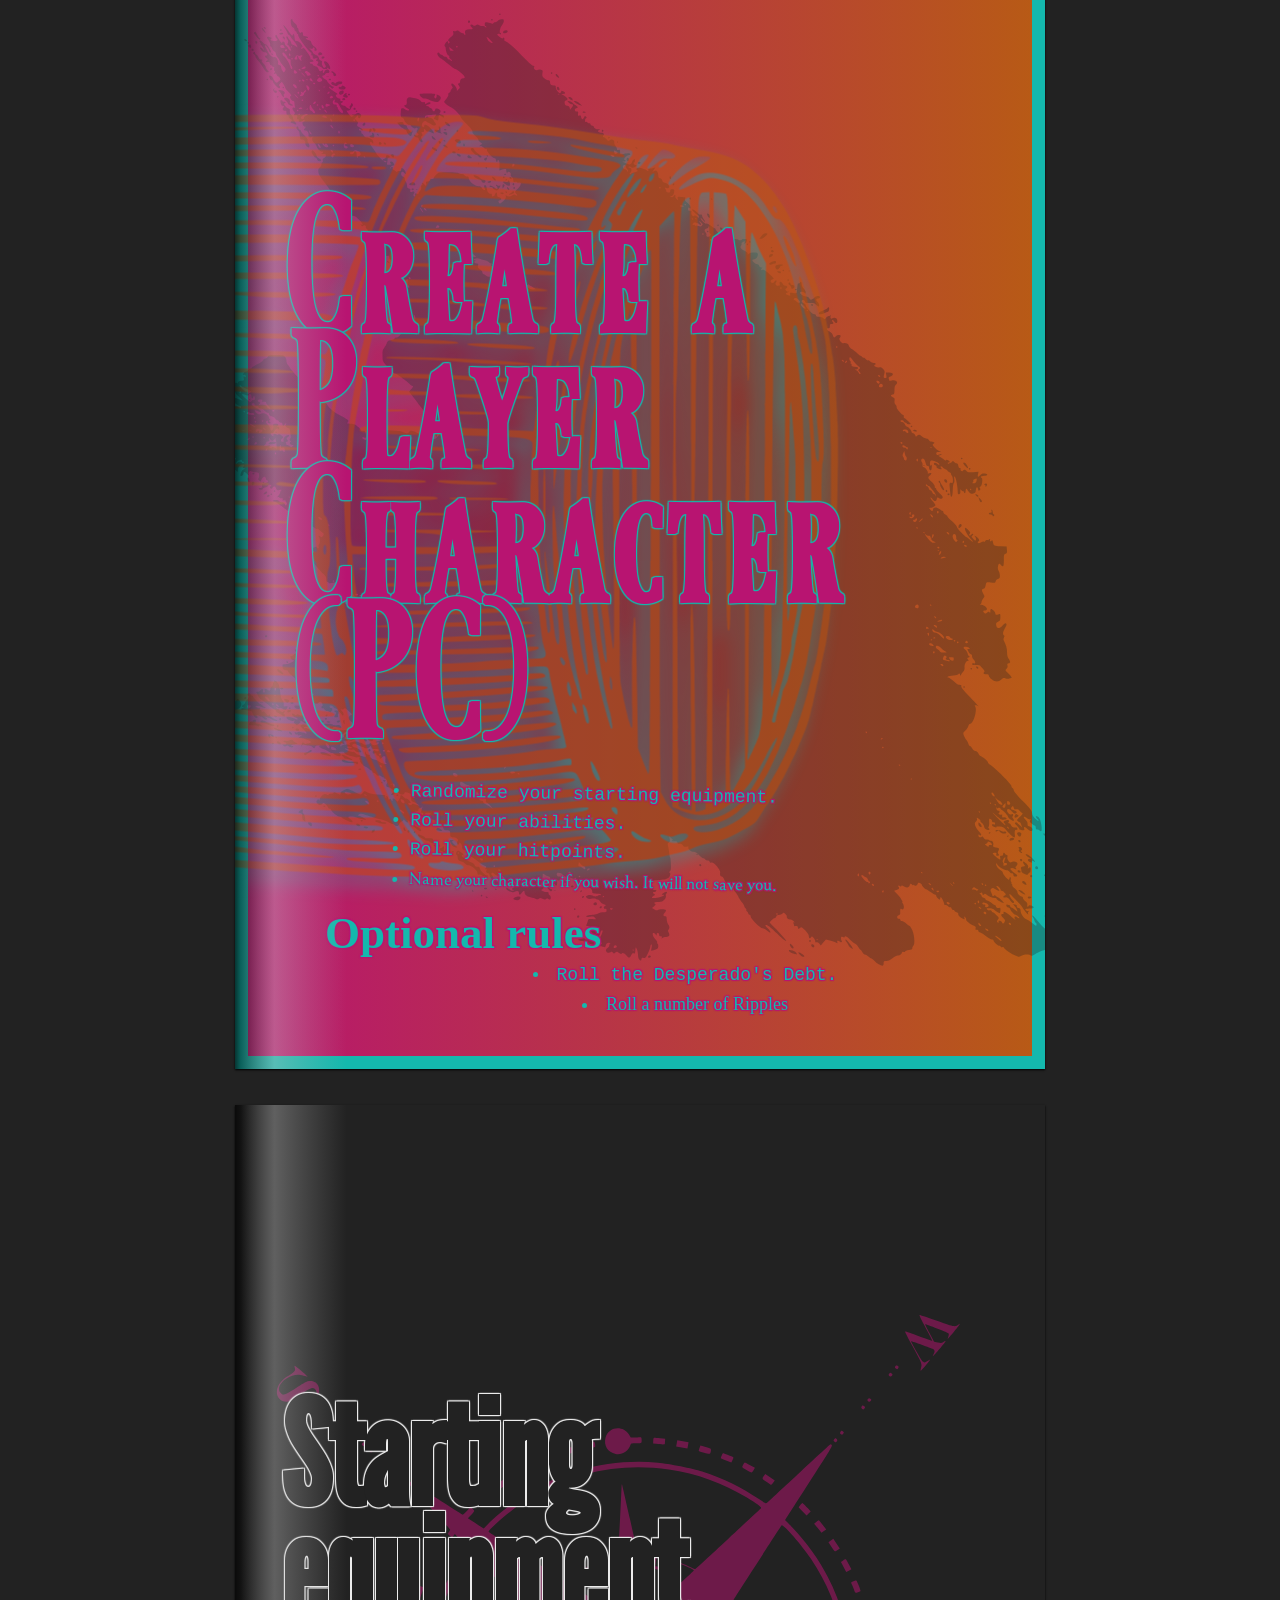
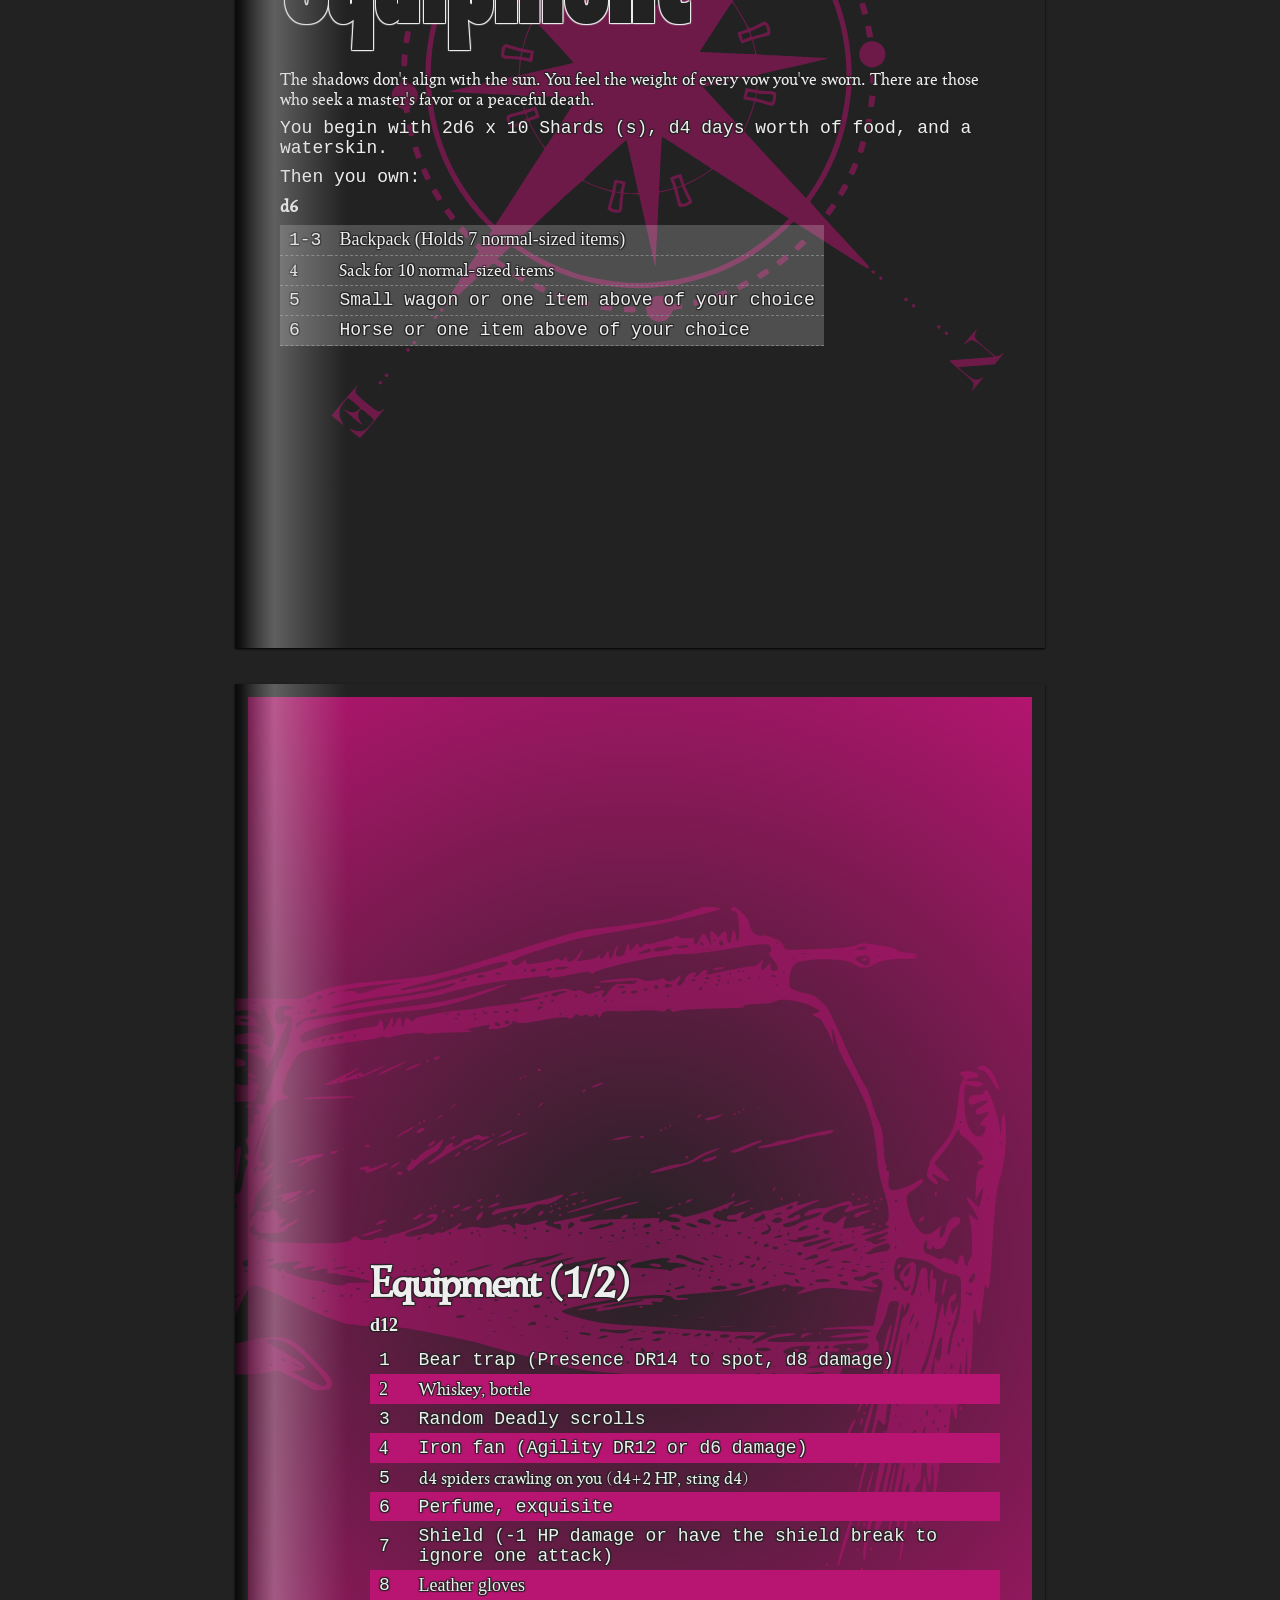
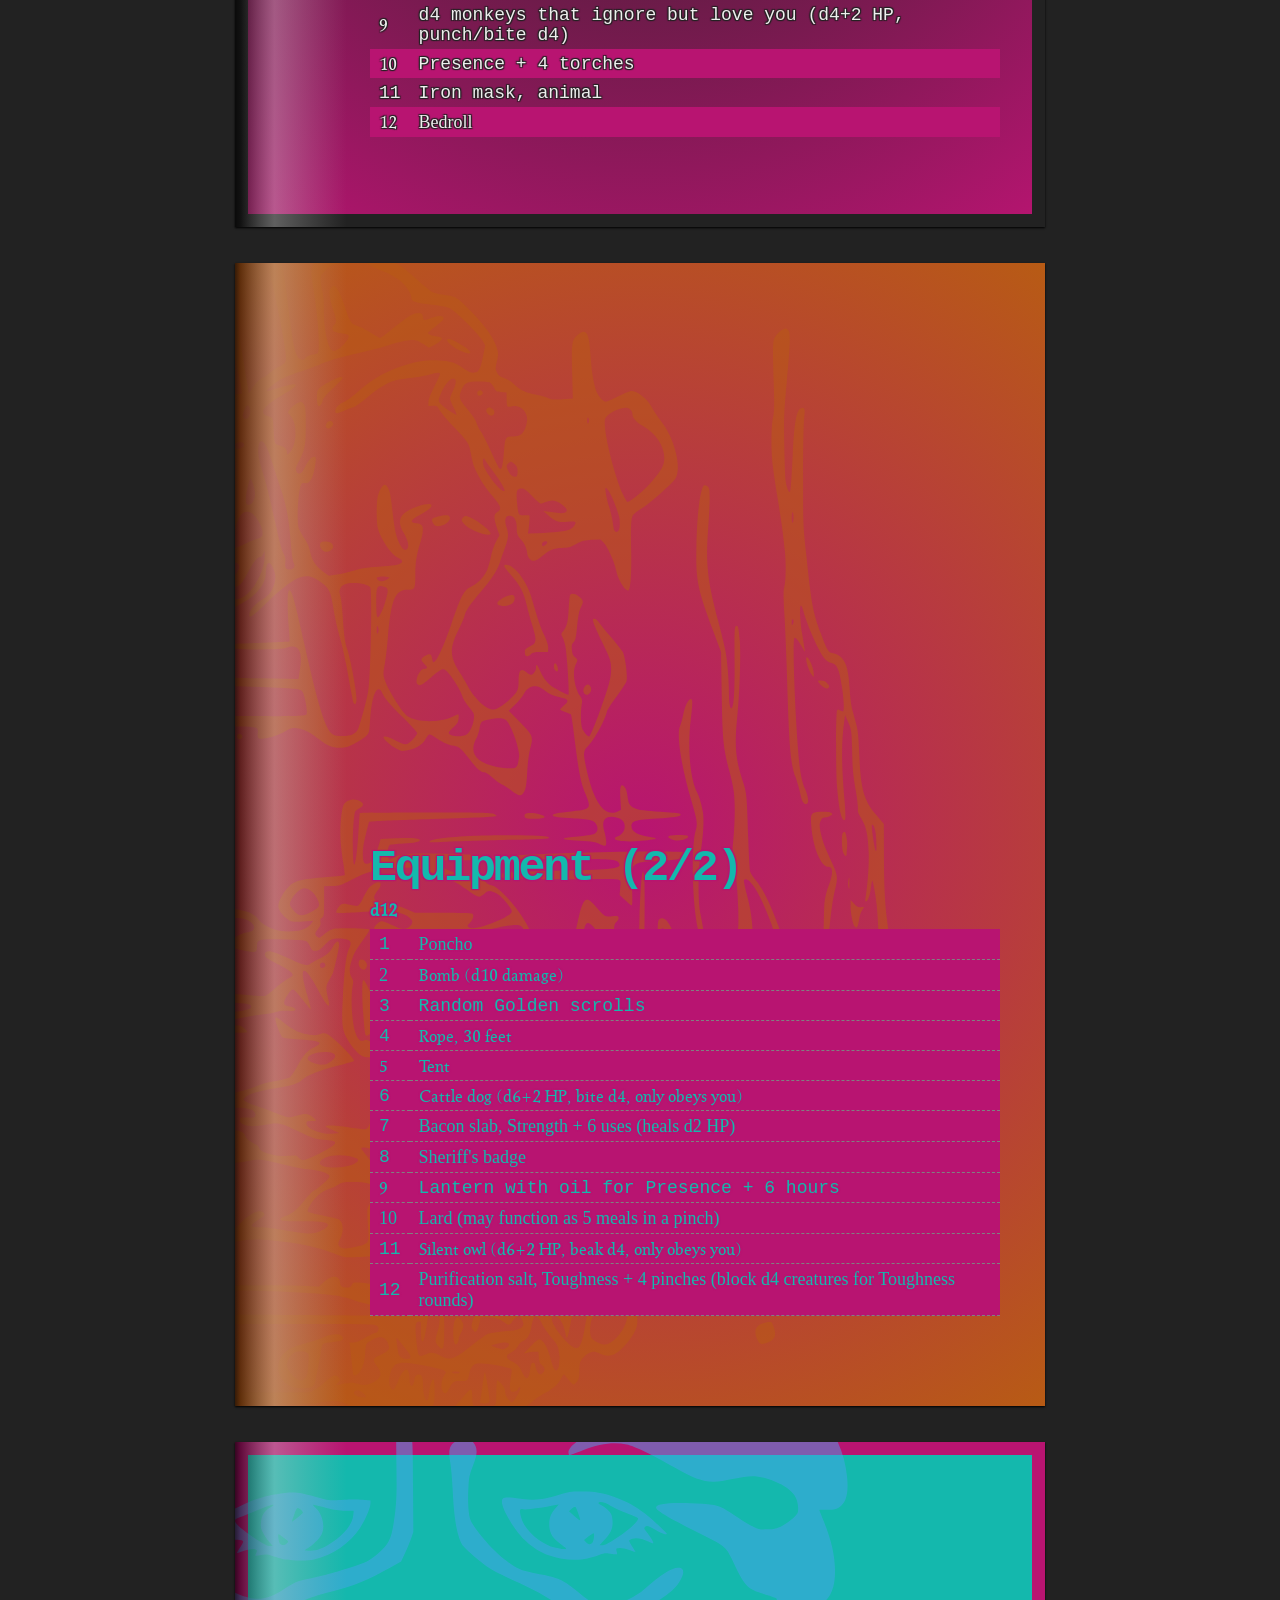
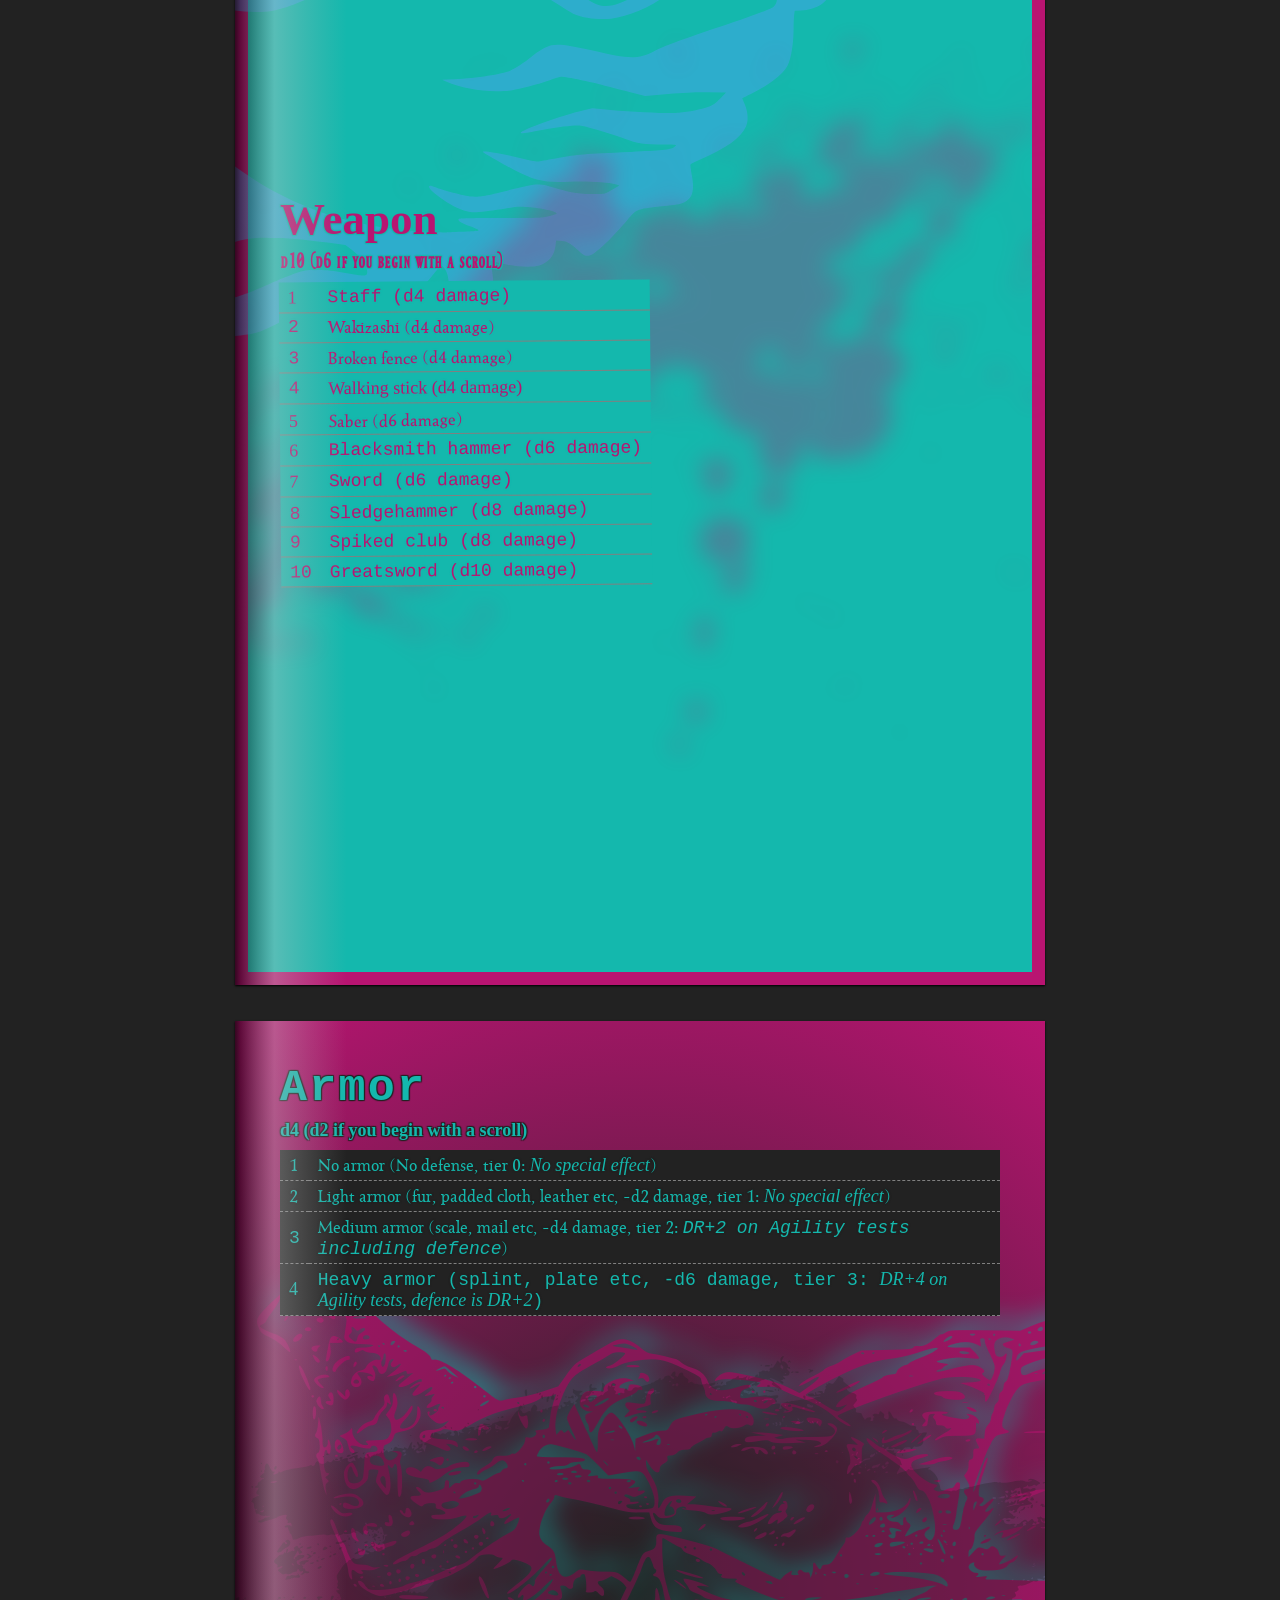
==== commit 40bbffc7: ":joystick: Added a character roller for no reason" ====
--- a/index.html
+++ b/index.html
@@ -26,6 +26,7 @@
     <script src="js/borgdecorator.js"></script>
     <script src="js/baredecorator.js"></script>
     <script src="js/measure.js"></script>
+    <script src="js/borgplayerroller.js"></script>
     <script src="database/images/index.js"></script>
     <script src="database/fonts/index.js"></script>
     <script src="database/roll/diceroll.js"></script>
--- a/css/style.css
+++ b/css/style.css
@@ -85,6 +85,96 @@
   color:#f00;
 }
 
+.charactersheet {
+  width: 40%;
+  margin: auto;
+}
+
+.characterroller {
+  transition: 0.1s all;
+  font-family: monospace;
+  font-size: 14px;
+  text-align: center;
+  margin:20px 0;
+  height:140px;
+  line-height: 190px;
+  width:50%;
+  margin: 30px auto 20px auto;
+  background-image: url(../database/extrapages/roll.svg);
+  background-repeat: no-repeat;
+  background-position: center;
+  background-size: contain;
+  cursor: pointer;
+  transform: rotate(-5deg);
+  user-select: none;
+}
+
+.characterroller:hover {
+  transform: rotate(5deg);
+}
+
+.characterroller .text {
+  color:#000;
+  background-color: #fff;
+  padding:3px;
+  box-shadow: 0px 1px 1px #000;
+}
+
+.sheetsegmentedbar, .sheetbar, .sheetboxes {
+  font-family: seshat;
+  font-size: 16px;
+  color: #fff;
+  border-top: 1px solid #fff;
+}
+
+.sheetsegmentedbar, .sheetbar {
+  padding:15px 0;
+}
+
+.sheetbar {
+  text-align: center;
+}
+
+.sheetkey {
+  display: inline-block;
+  font-weight: bold;
+  margin-right: 10px;
+}
+
+.sheetsegmentedbar, .sheetboxes {
+  display: flex;
+}
+
+.sheetsegmentedbar .sheetitem, .sheetboxes .sheetitem {
+  flex-grow: 1;
+}
+
+.sheetboxes .sheetitem {
+  padding:15px;
+  width: 50%;
+}
+
+.sheetboxes .sheetitem:first-child {
+  border-right: 1px solid #fff;
+}
+
+.sheetboxes .sheetvalueitem {
+  padding:3px 0;
+}
+
+.sheetboxes .sheetheader {
+  font-family: ferrum;
+  display: inline-block;
+  background-color: #fff;
+  color:#000;
+  padding:10px 2px;
+  margin-bottom: 10px;
+  font-size: 24px;
+  font-weight: bold;
+  box-shadow: 2px 2px 1px #000;
+  transform:rotate(-2deg);
+}
+
 @counter-style crosses {
   system: cyclic;
   symbols: "\2715";
@@ -108,6 +198,21 @@
   symbols: "\2756";
   suffix: " ";
 }
+
+@media (max-width: 1300px) {
+
+  .charactersheet {
+    width:70%;
+  }
+}
+
+@media (max-width: 1100px) {
+
+  .charactersheet {
+    width: 100%;
+  }
+}
+
 
 @media (max-width: 600px) {
   .bar .logo {
@@ -118,4 +223,28 @@
   .footer {
     font-size: 12px;
   }
+
+  .sheetsegmentedbar, .sheetboxes {
+    flex-direction: column;
+  }
+
+  .sheetsegmentedbar .sheetitem {
+    text-align: center;
+    margin:5px 0;
+  }
+
+  .sheetboxes .sheetitem {
+    width: auto;
+  }
+
+  .sheetboxes .sheetitem:first-child {
+    border-right: 0;
+    border-bottom: 1px solid #fff;
+  }
+
+  .characterroller {
+    margin: 50px auto 20px auto;
+  }
+
+
 }
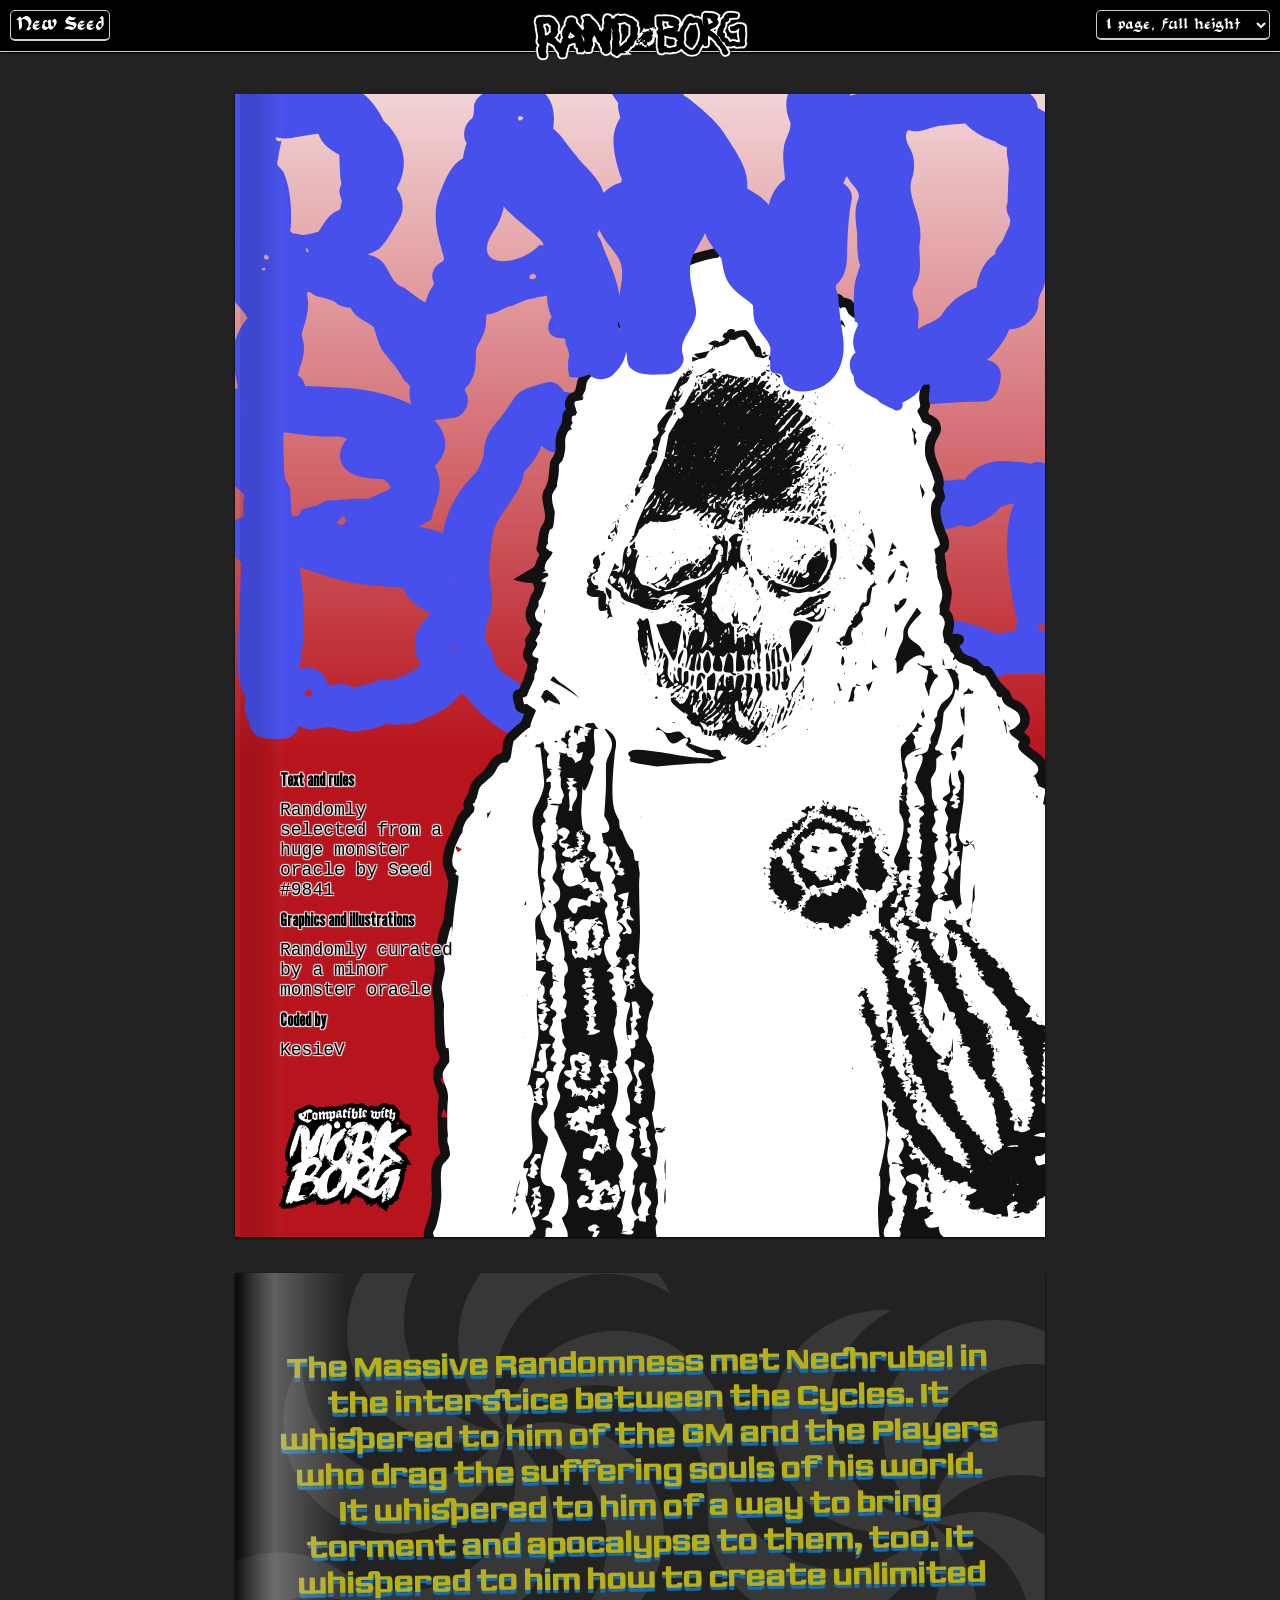
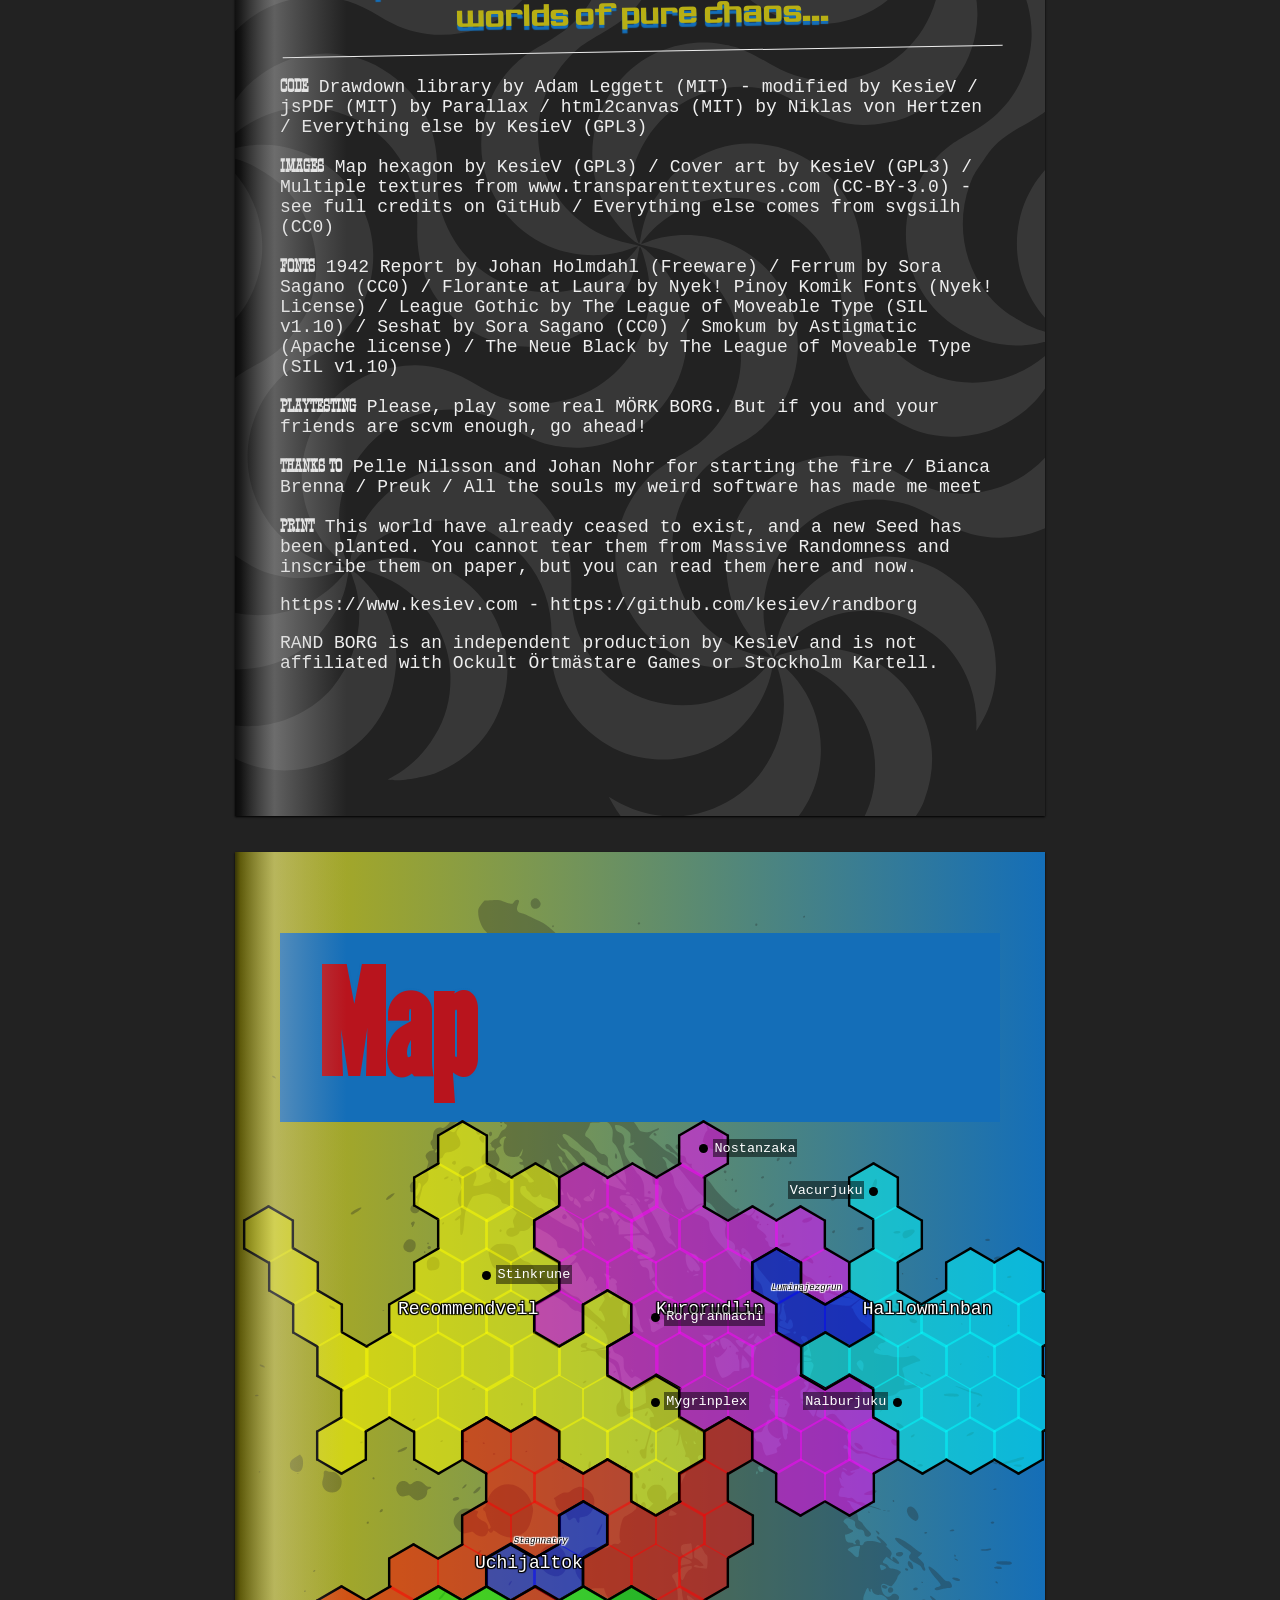
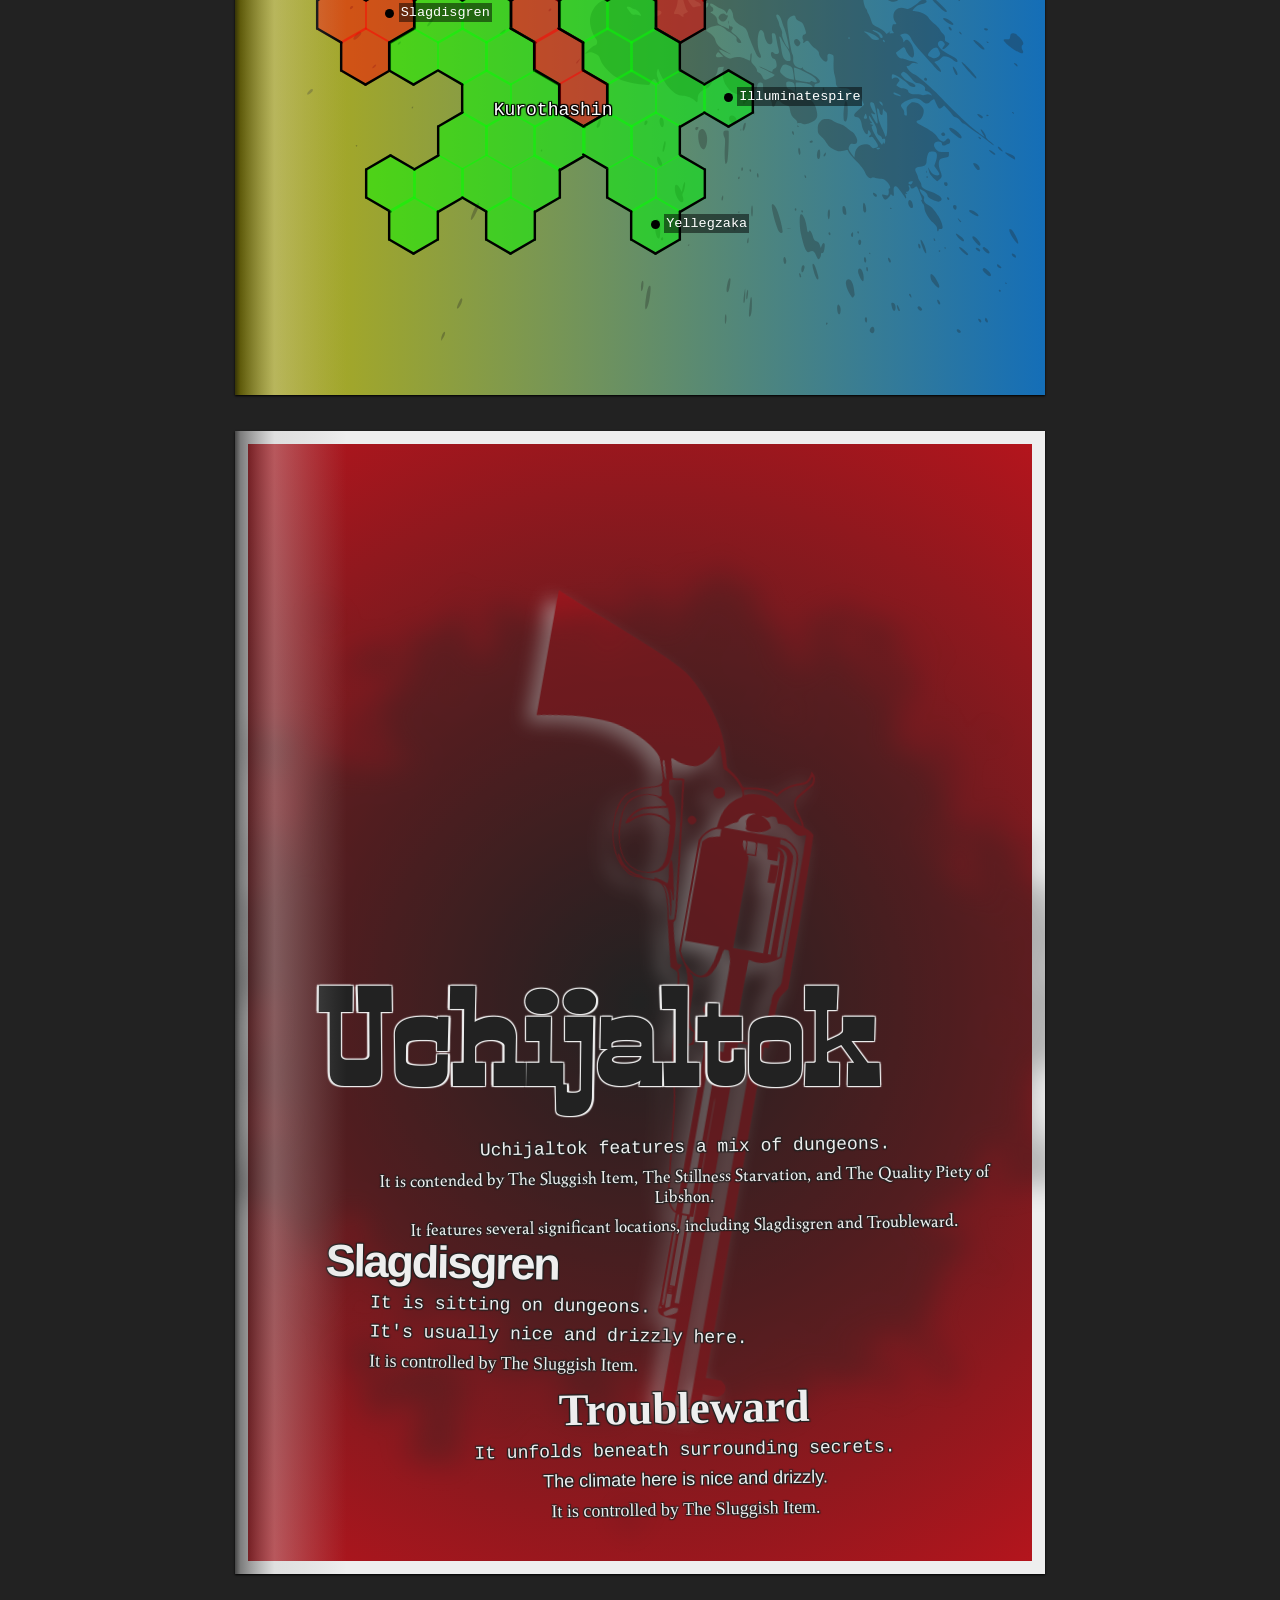
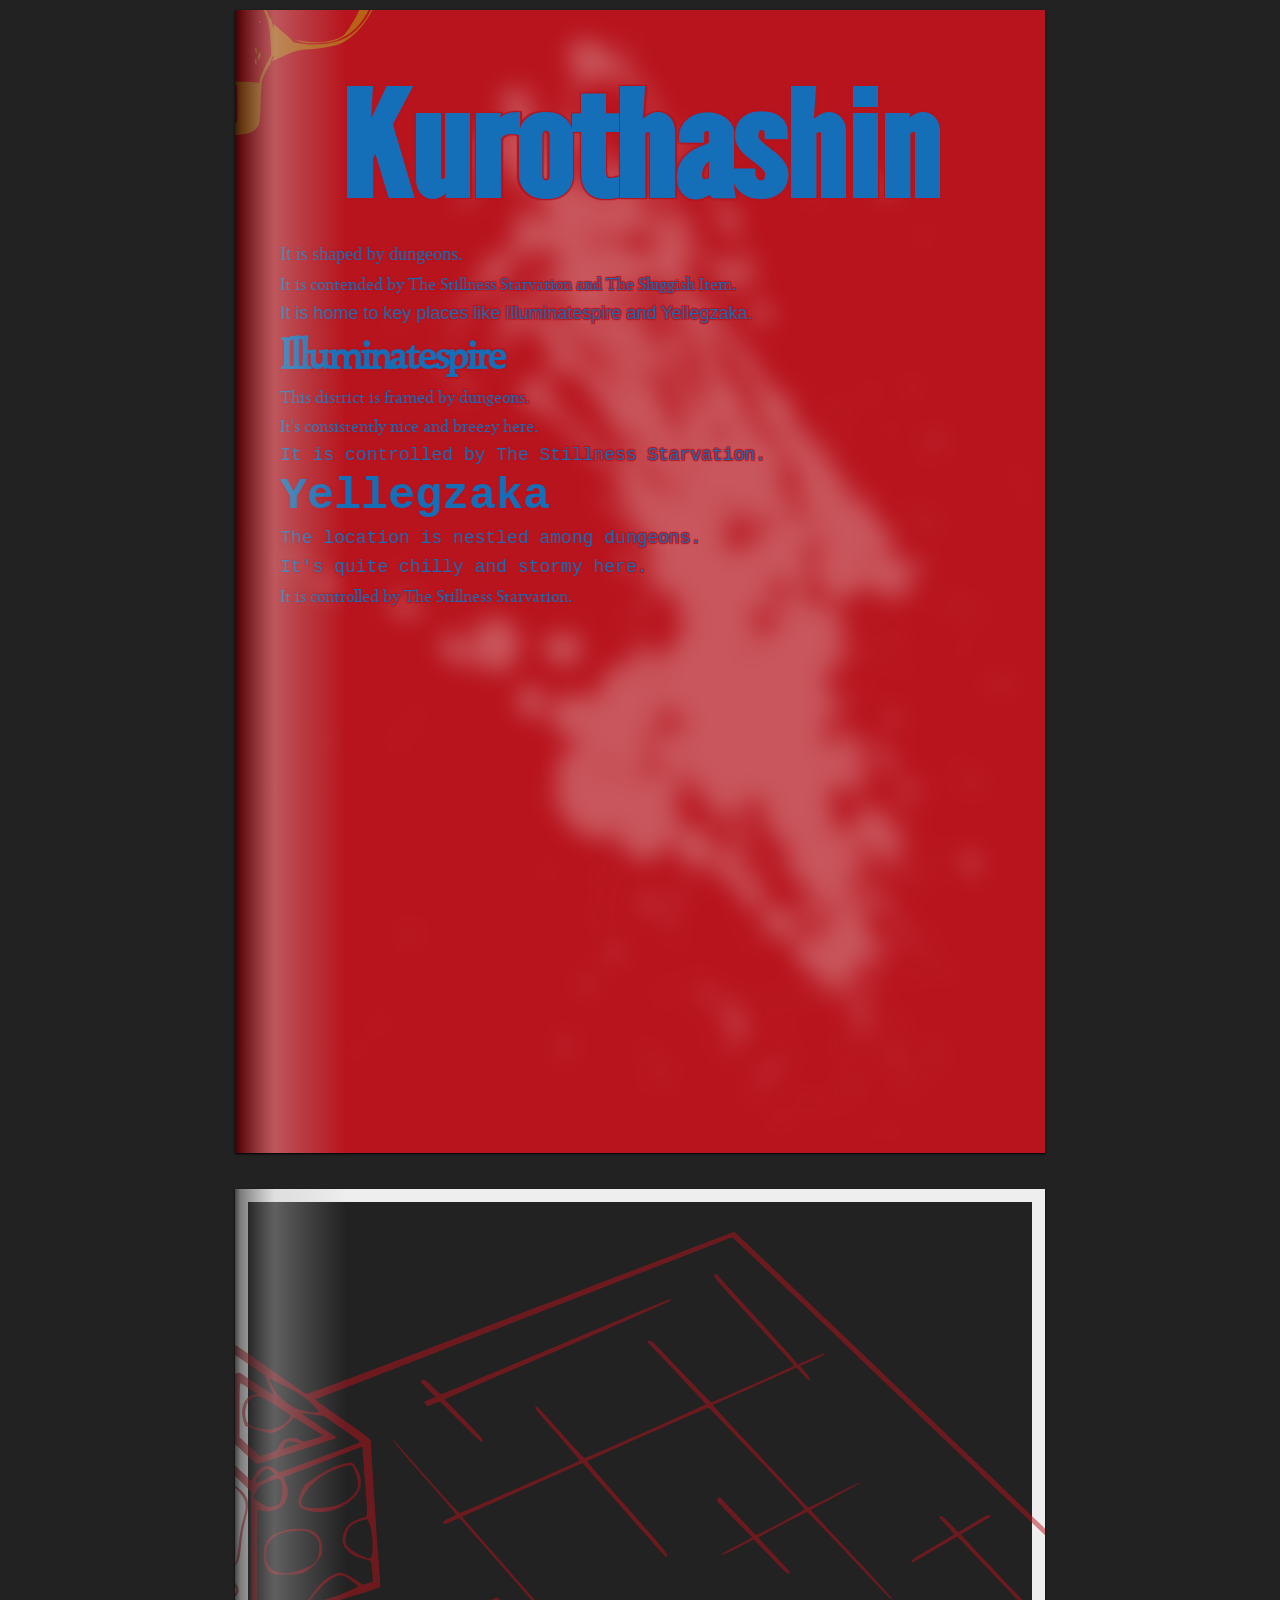
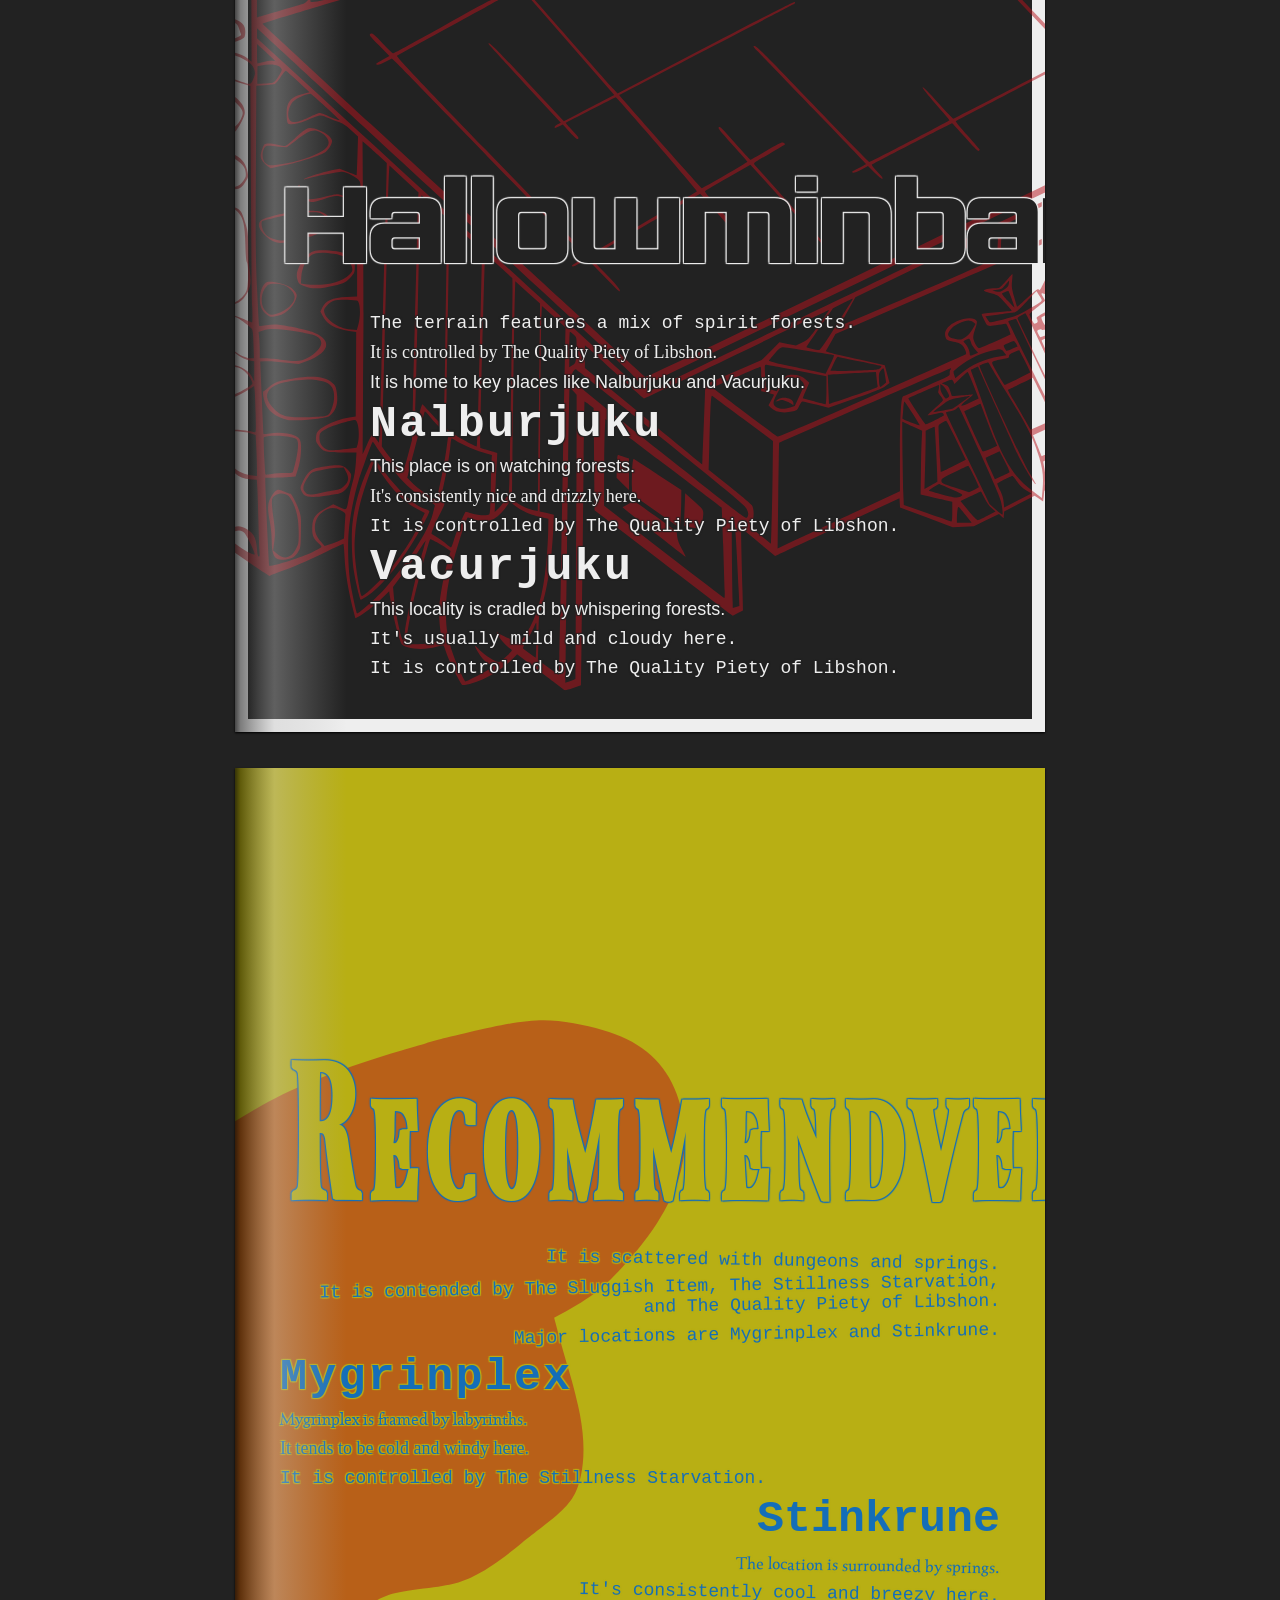
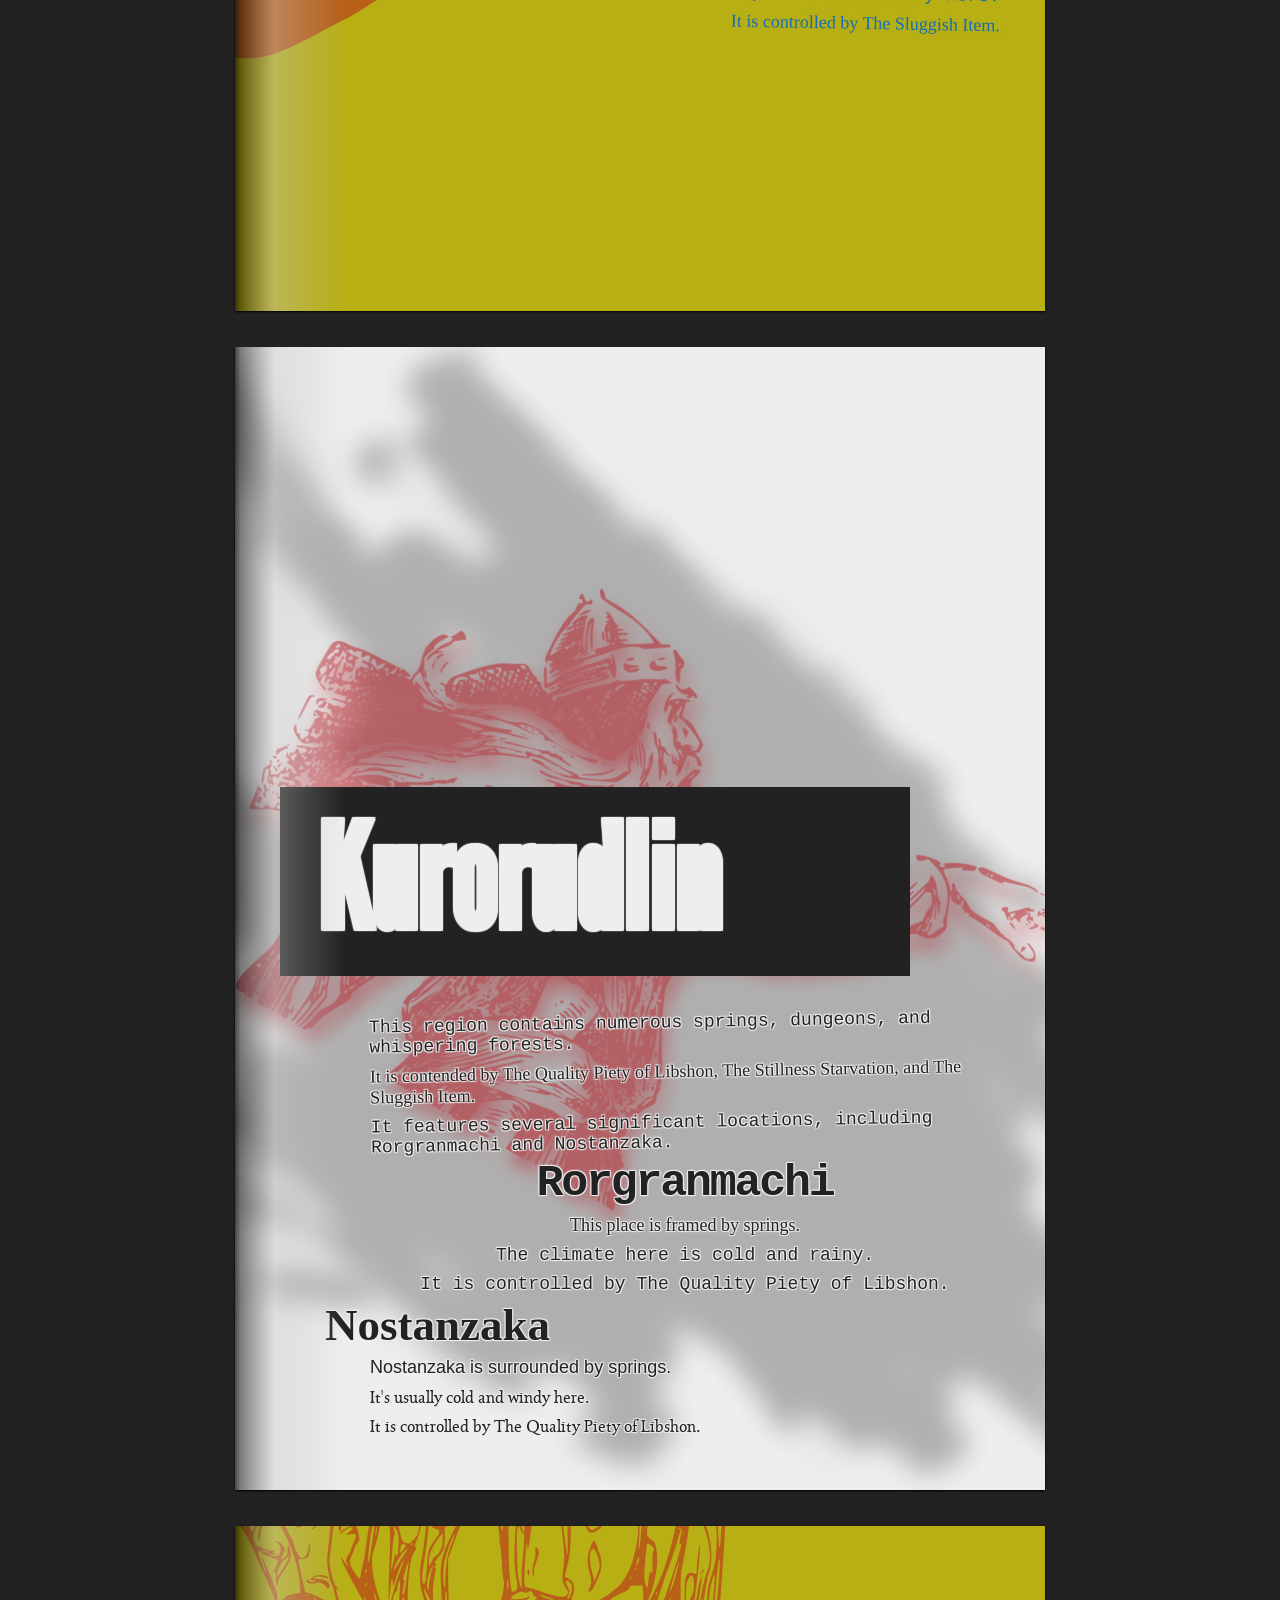
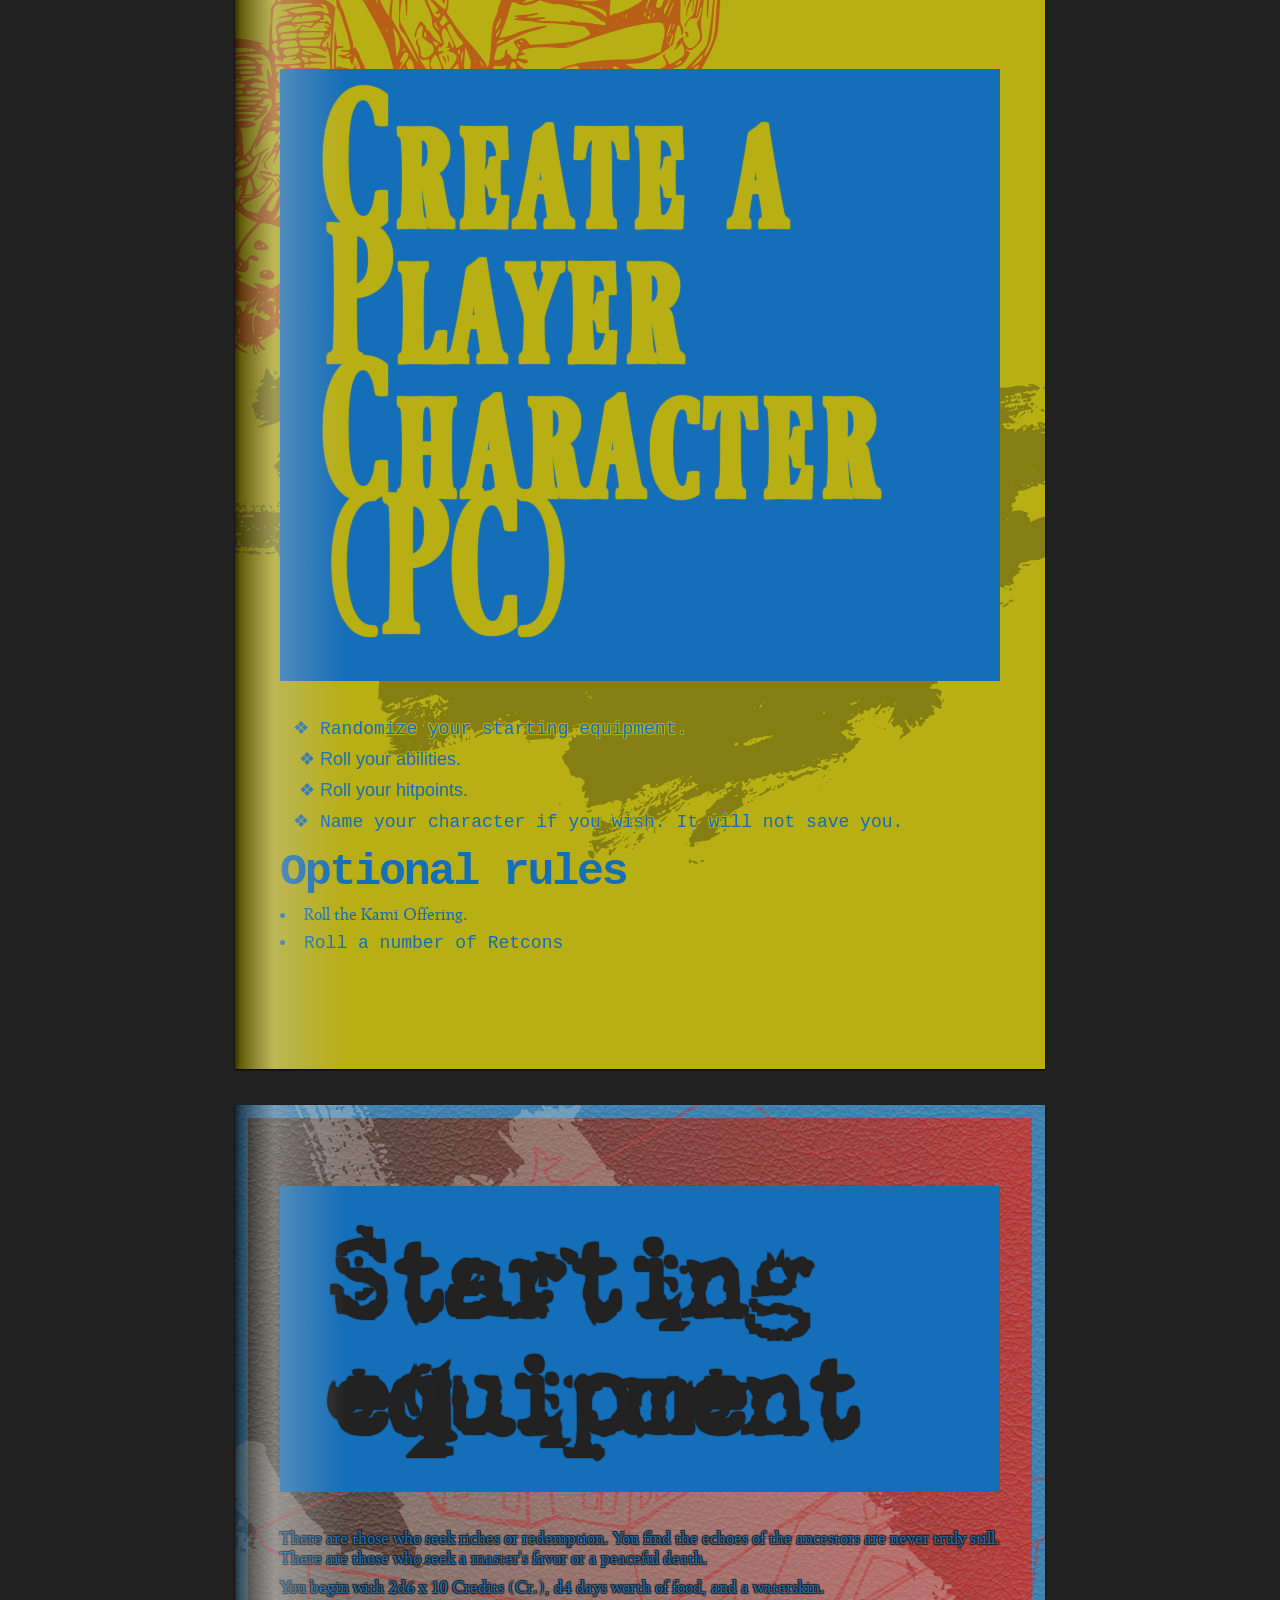
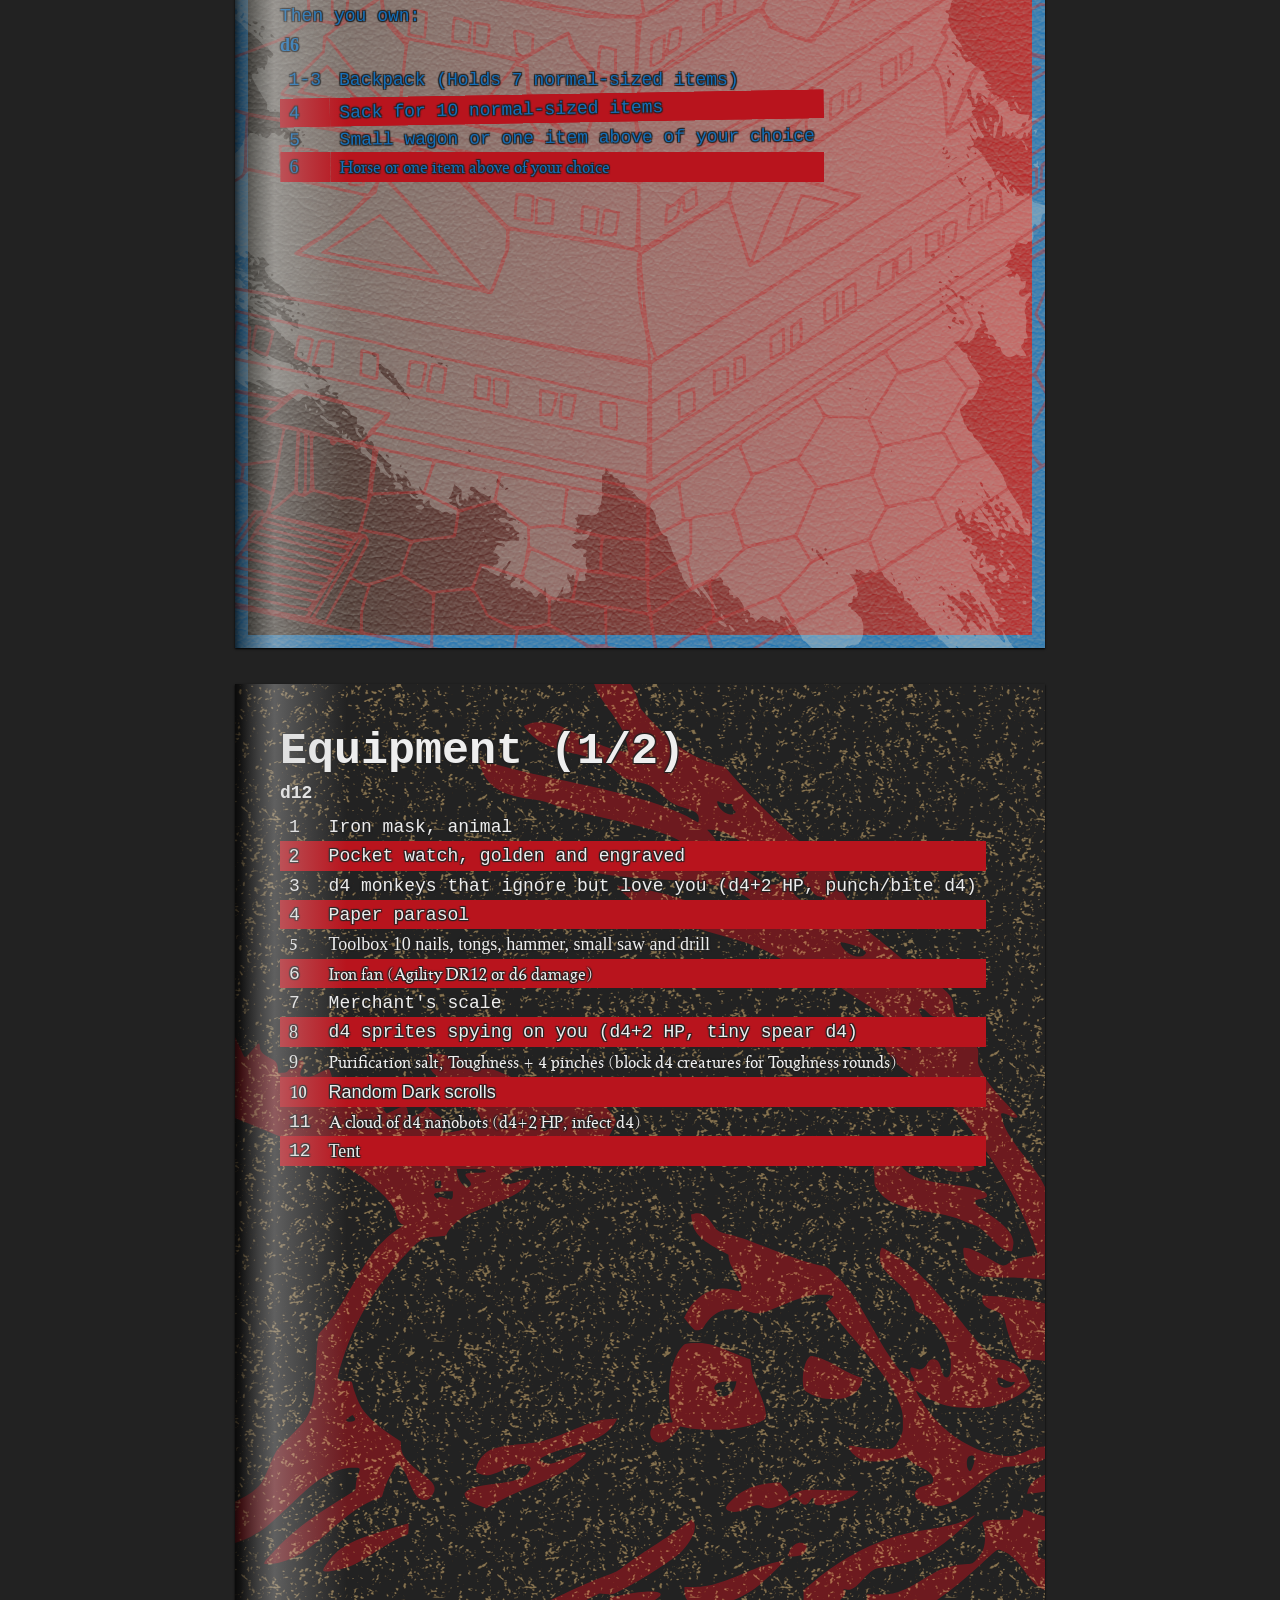
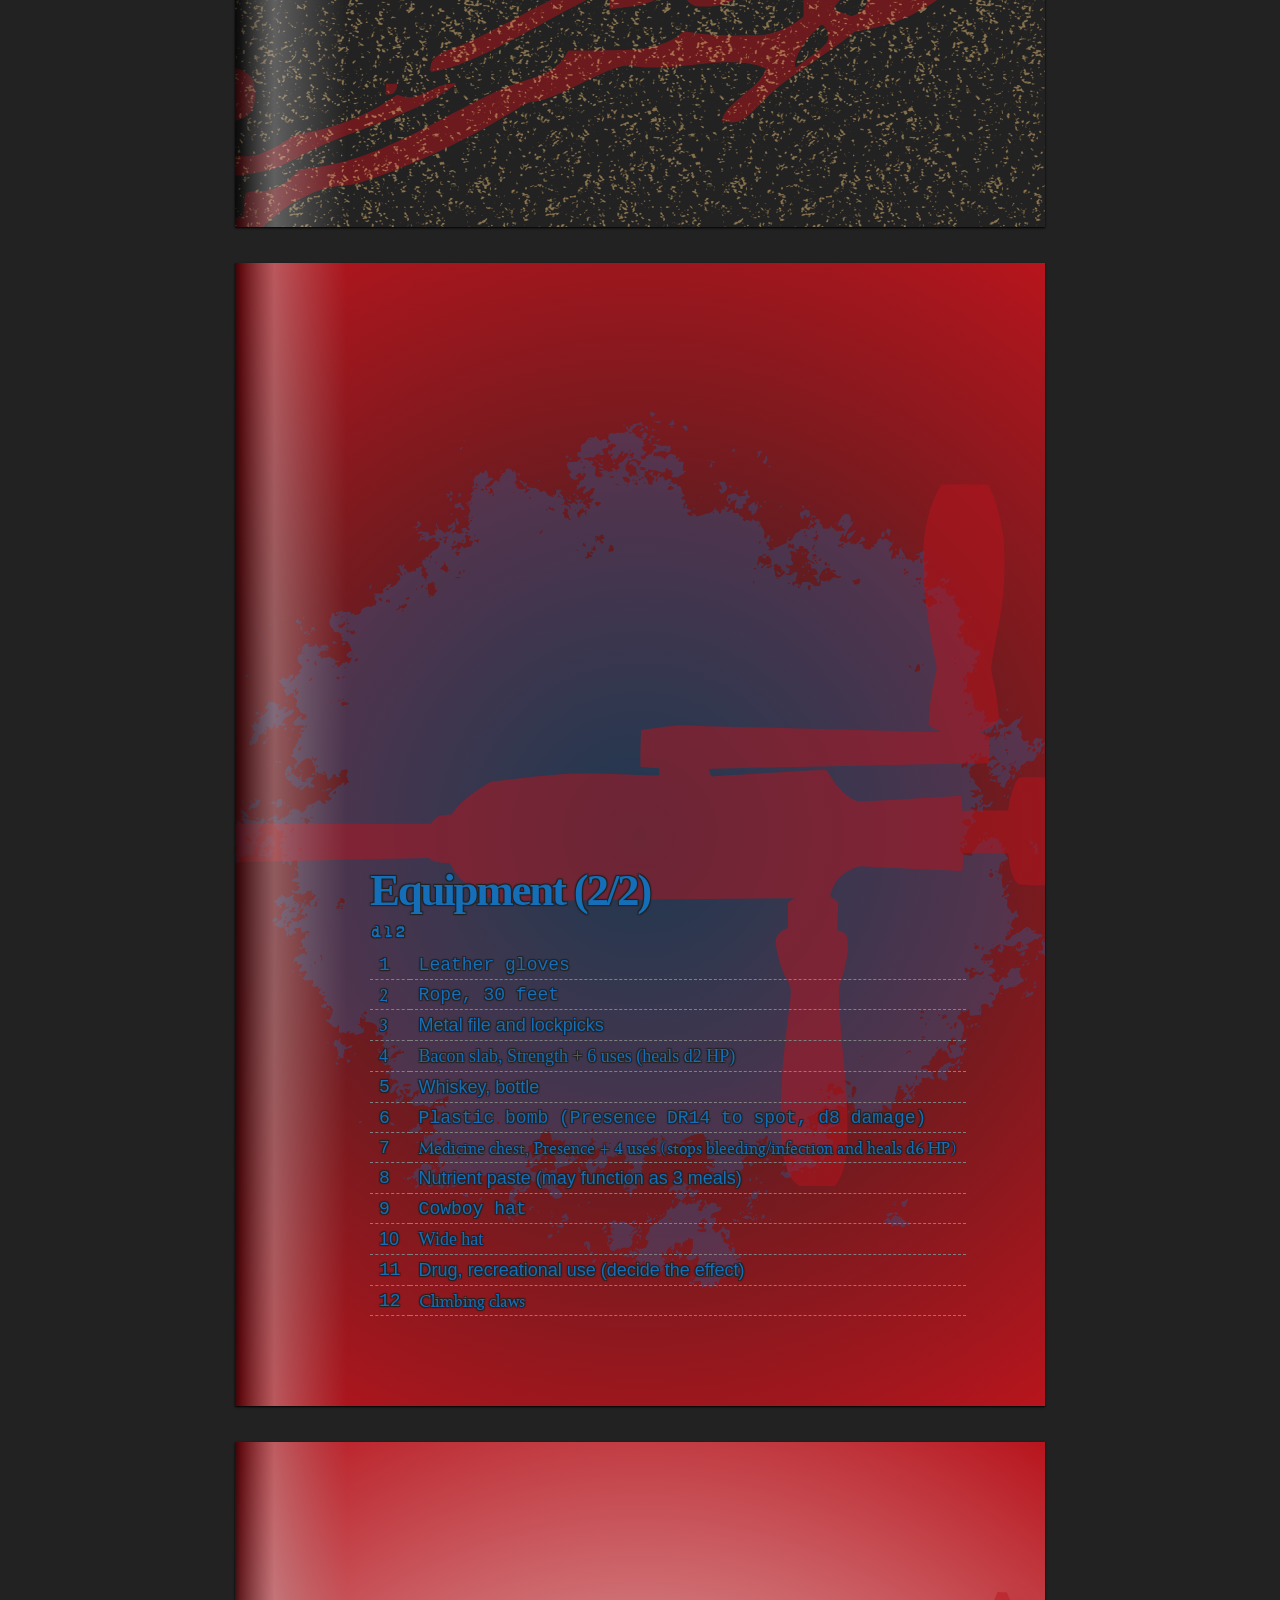
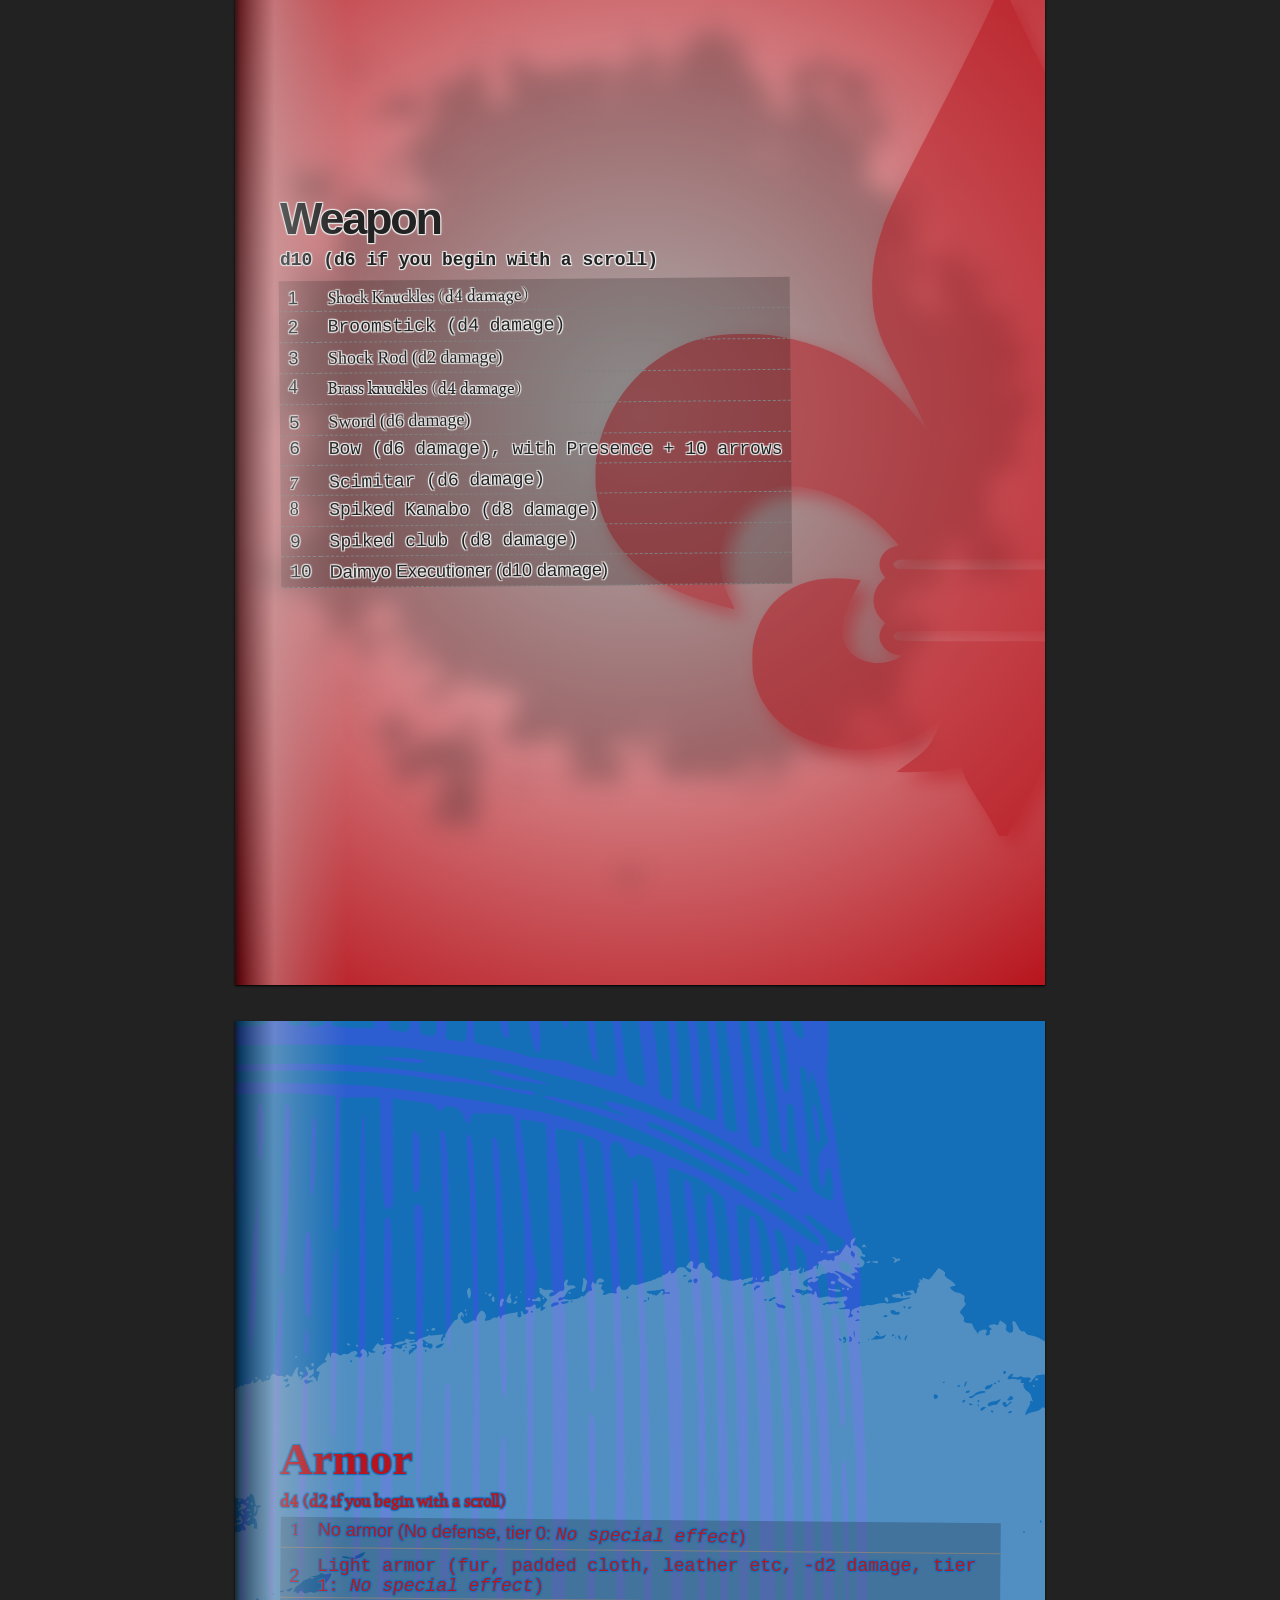
==== commit 8a824a3e: ":joystick: Added the (lost) coloring book!" ====
--- a/index.html
+++ b/index.html
@@ -16,6 +16,8 @@
     <link rel="stylesheet" href="database/fonts/1942report/stylesheet.css">
     <link rel="stylesheet" href="database/fonts/Floranteatlaura/stylesheet.css">
     <link rel="stylesheet" href="database/fonts/smokum_regular_macroman/stylesheet.css">
+    <script src="js/jspdf.umd.min.js"></script>
+    <script src="js/html2canvas.js"></script>
     <script src="js/viewer.js"></script>
     <script src="js/random.js"></script>
     <script src="js/builder.js"></script>
--- a/css/style.css
+++ b/css/style.css
@@ -83,6 +83,41 @@
 
 .footer A {
   color:#f00;
+}
+
+.coloringbookbox {
+  width: 40%;
+  margin: auto;
+  color:#fff;
+  font-family: seshat;
+  font-size: 16px;
+  color: #fff;
+  text-align: center;
+  line-height: 20px;
+}
+
+.coloringcolorbutton {
+  font-family: ferrum;
+  display: inline-block;
+  background-color: #fff;
+  color:#000;
+  padding:10px;
+  margin-bottom: 10px;
+  font-size: 24px;
+  box-shadow: 2px 2px 1px #000;
+  transform:rotate(-2deg);
+  margin-top:20px;
+  cursor: pointer;
+  user-select: none;
+}
+
+.coloringbookheader {
+  background-image:url('../images/coloring.png');
+  background-position: center;
+  background-size: contain;
+  background-repeat: no-repeat;
+  height:350px;
+  margin:30px 0 30px 0;
 }
 
 .charactersheet {
@@ -123,6 +158,7 @@
 .sheetsegmentedbar, .sheetbar, .sheetboxes {
   font-family: seshat;
   font-size: 16px;
+  line-height: 20px;
   color: #fff;
   border-top: 1px solid #fff;
 }
@@ -211,8 +247,13 @@
   .charactersheet {
     width: 100%;
   }
-}
-
+
+  .coloringbookheader {
+    margin-top:60px;
+    height:200px;
+  }
+  
+}
 
 @media (max-width: 600px) {
   .bar .logo {
@@ -246,5 +287,25 @@
     margin: 50px auto 20px auto;
   }
 
-
+  .coloringbookbox {
+    width: 100%;
+    padding:0 10px;
+  }
+
+  .coloringbookheader {
+    margin-top:60px;
+    height:250px;
+  }
+
+}
+
+@media print {
+  .bar, .footer {
+    display: none !important;
+  }
+  .page {
+    width:100%; 
+    height:100%;
+    page-break-after:always;
+  }
 }
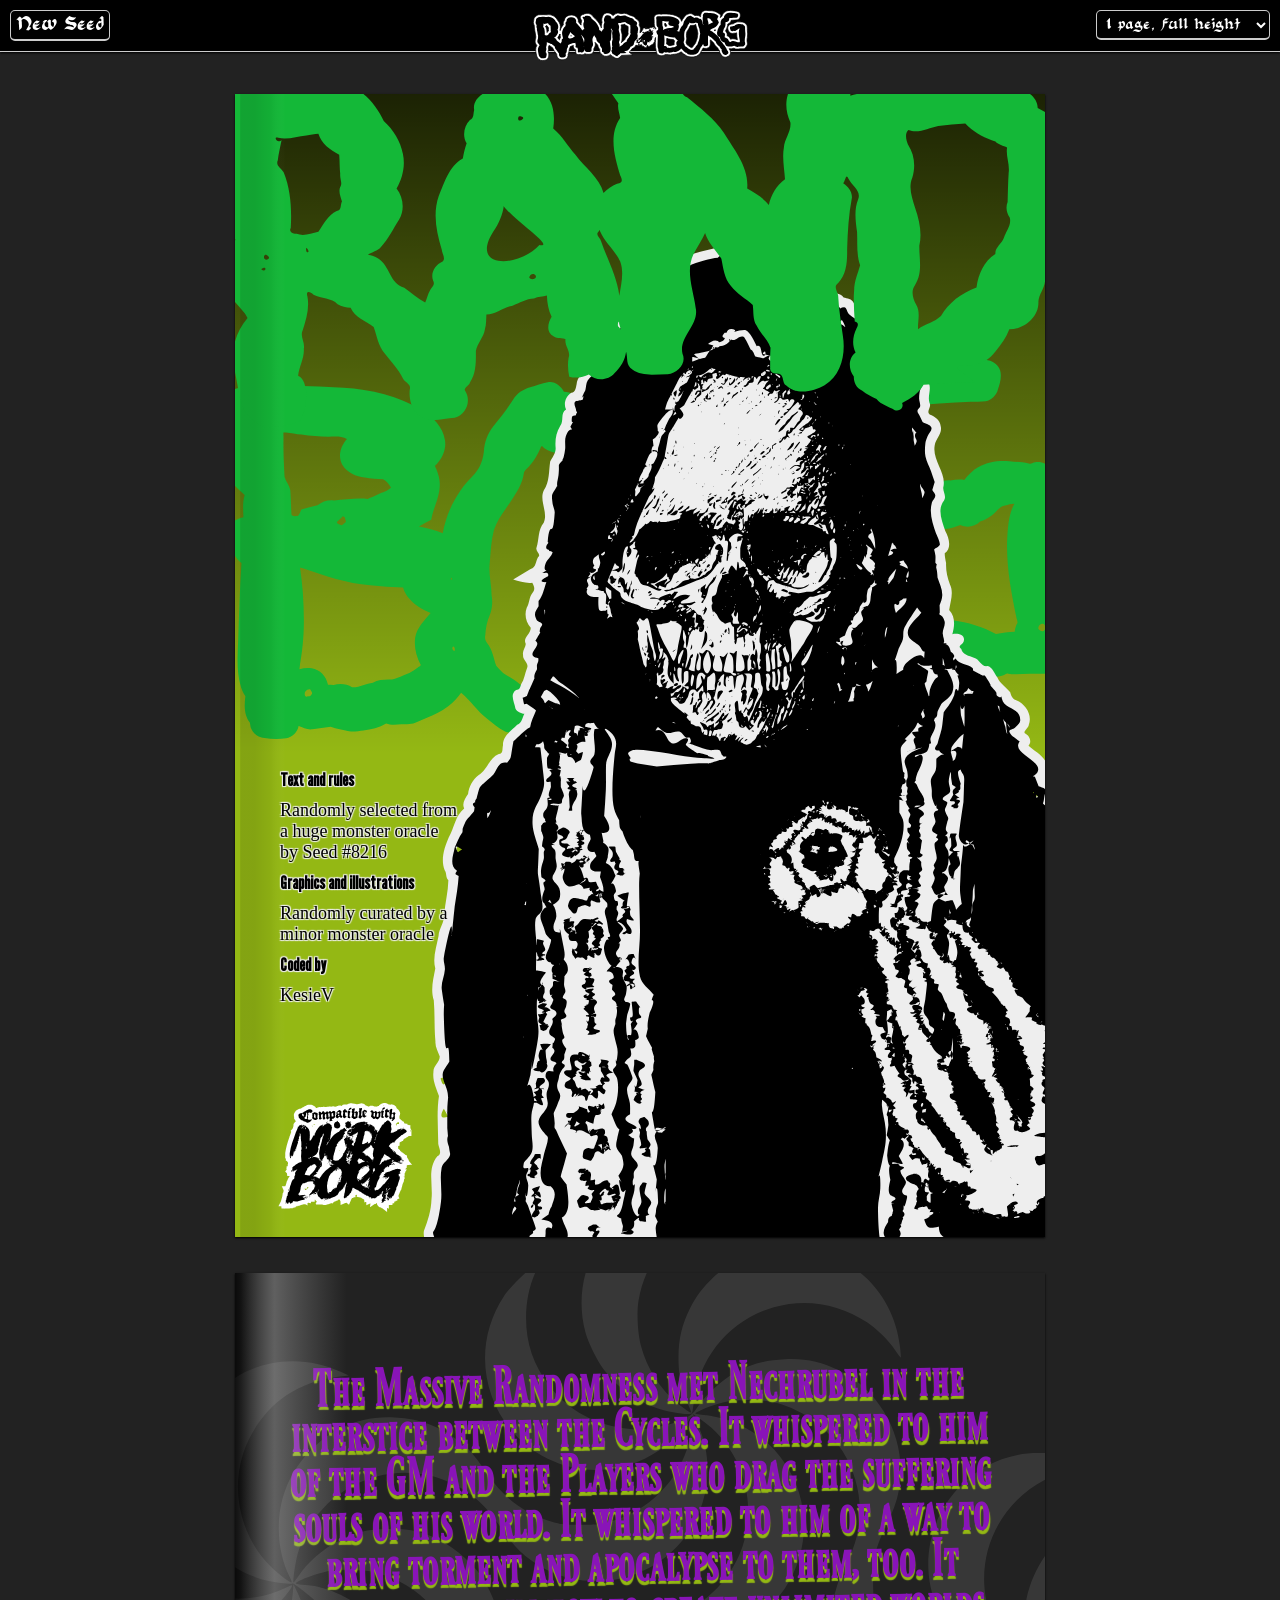
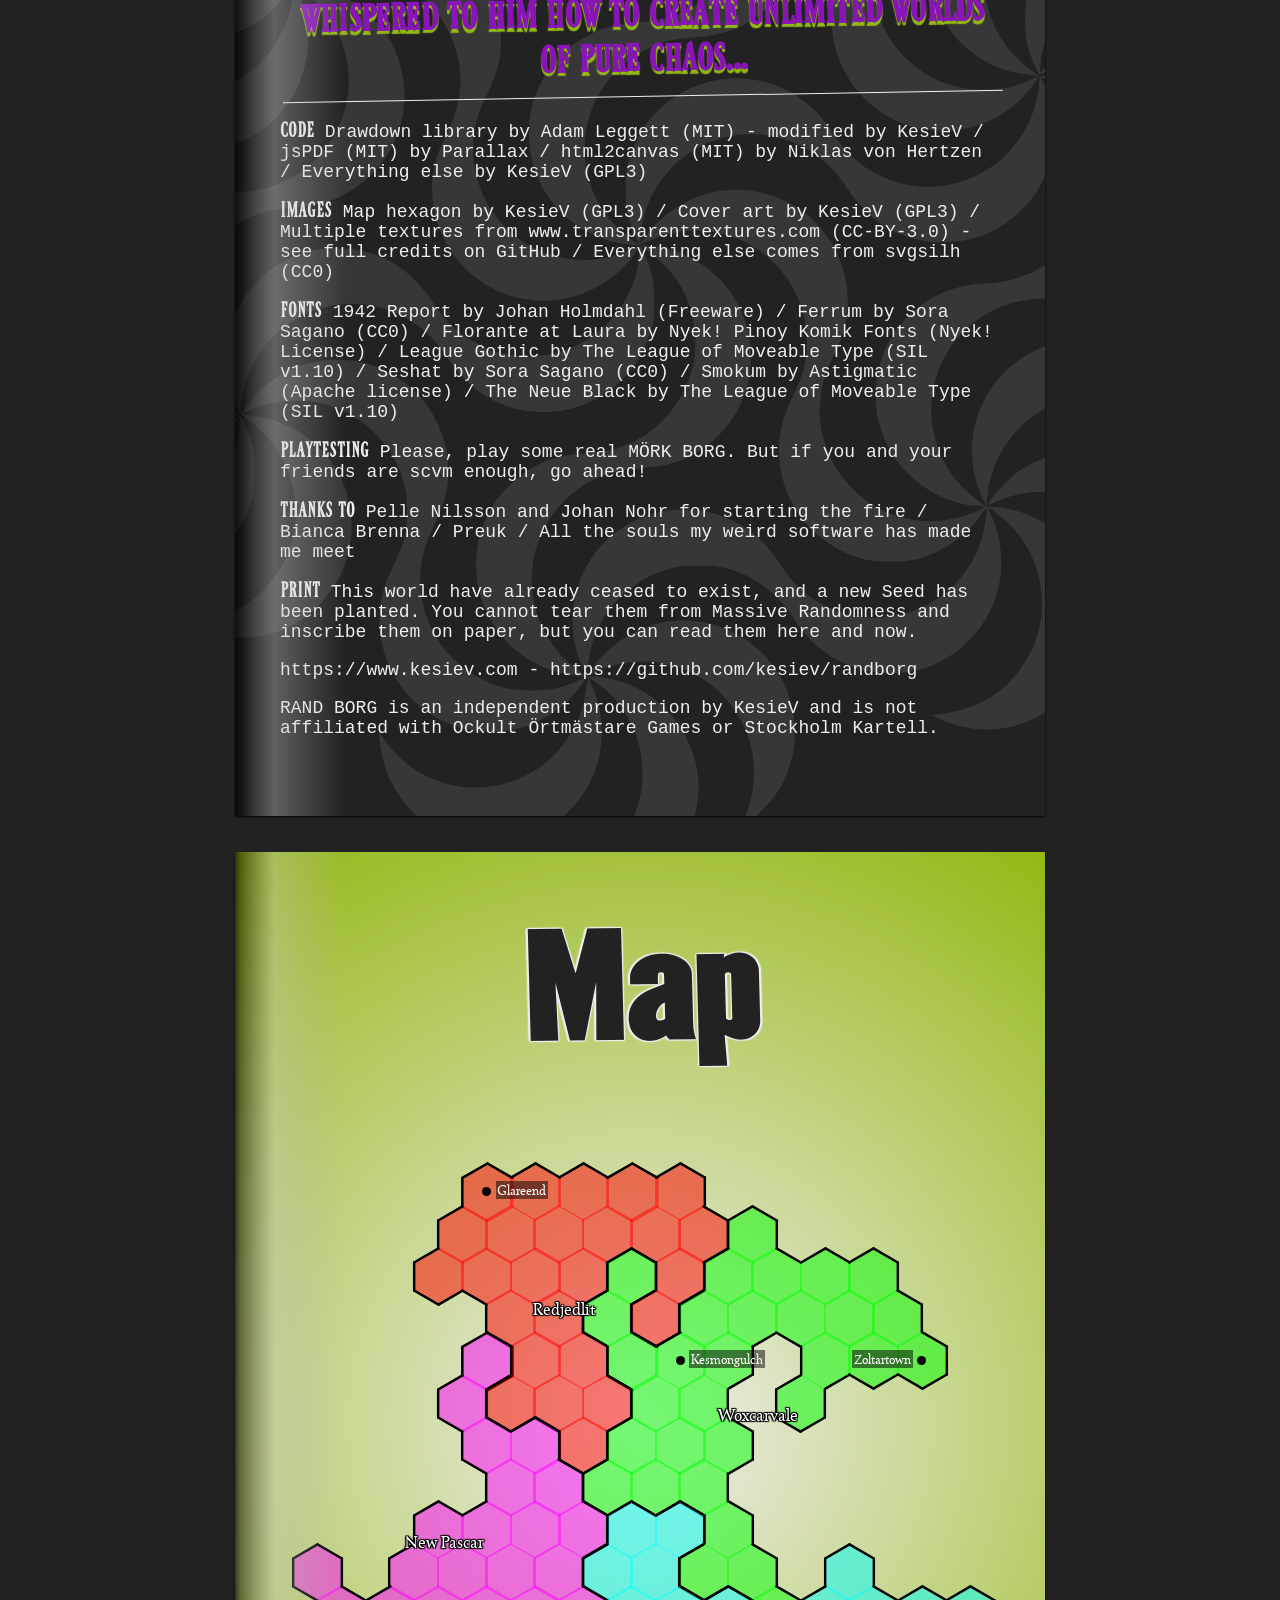
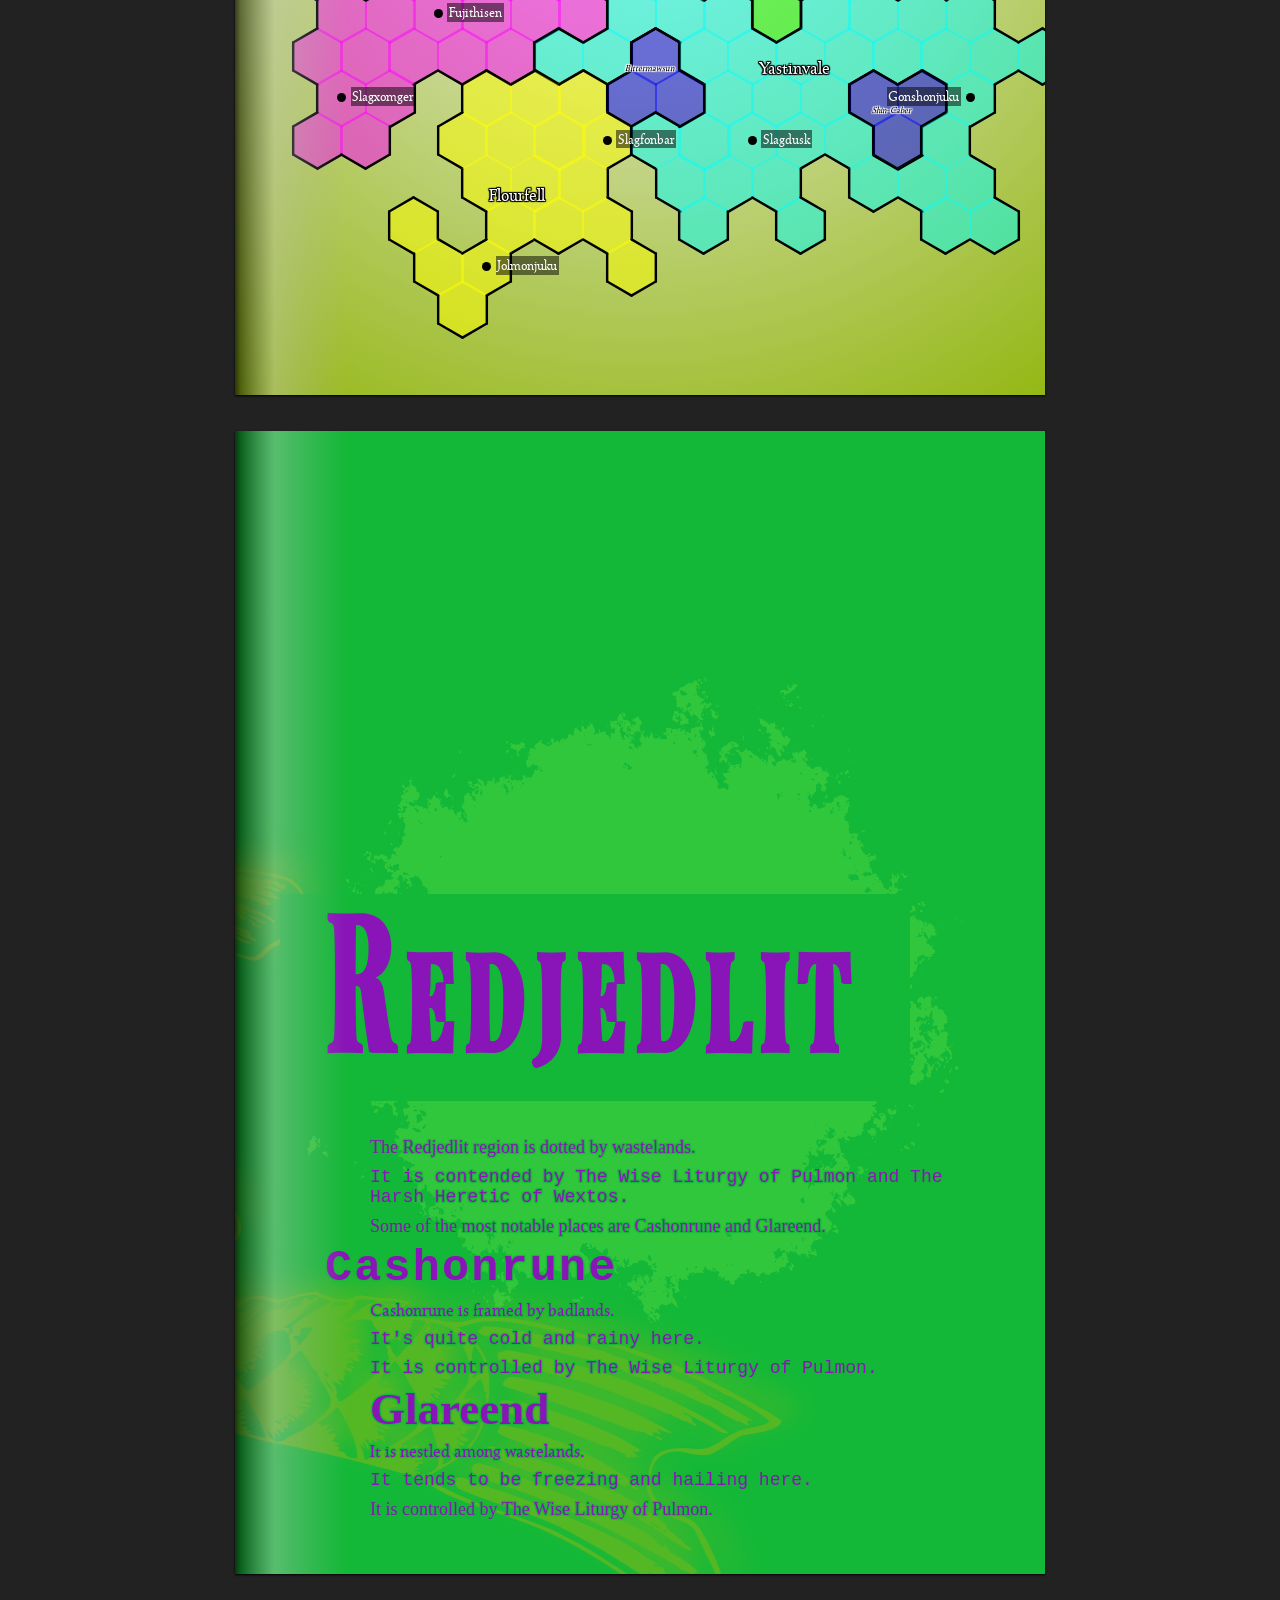
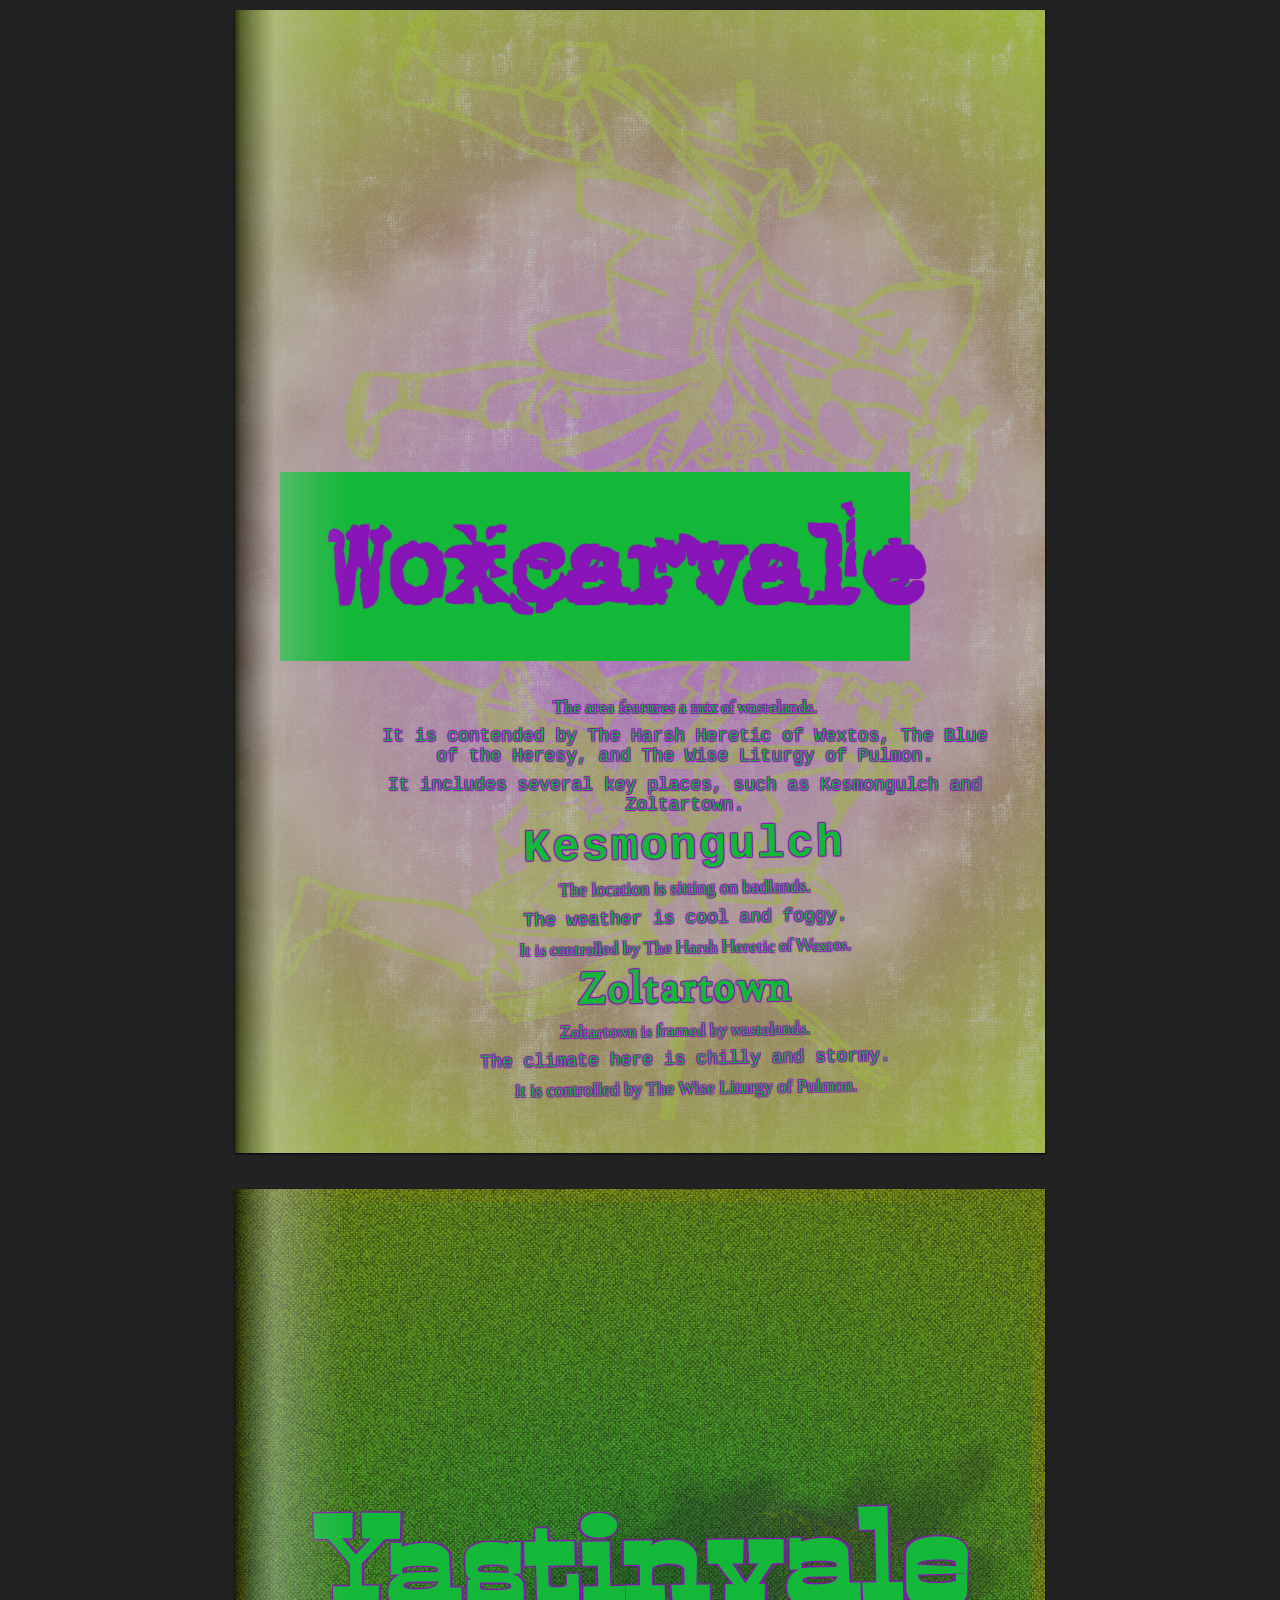
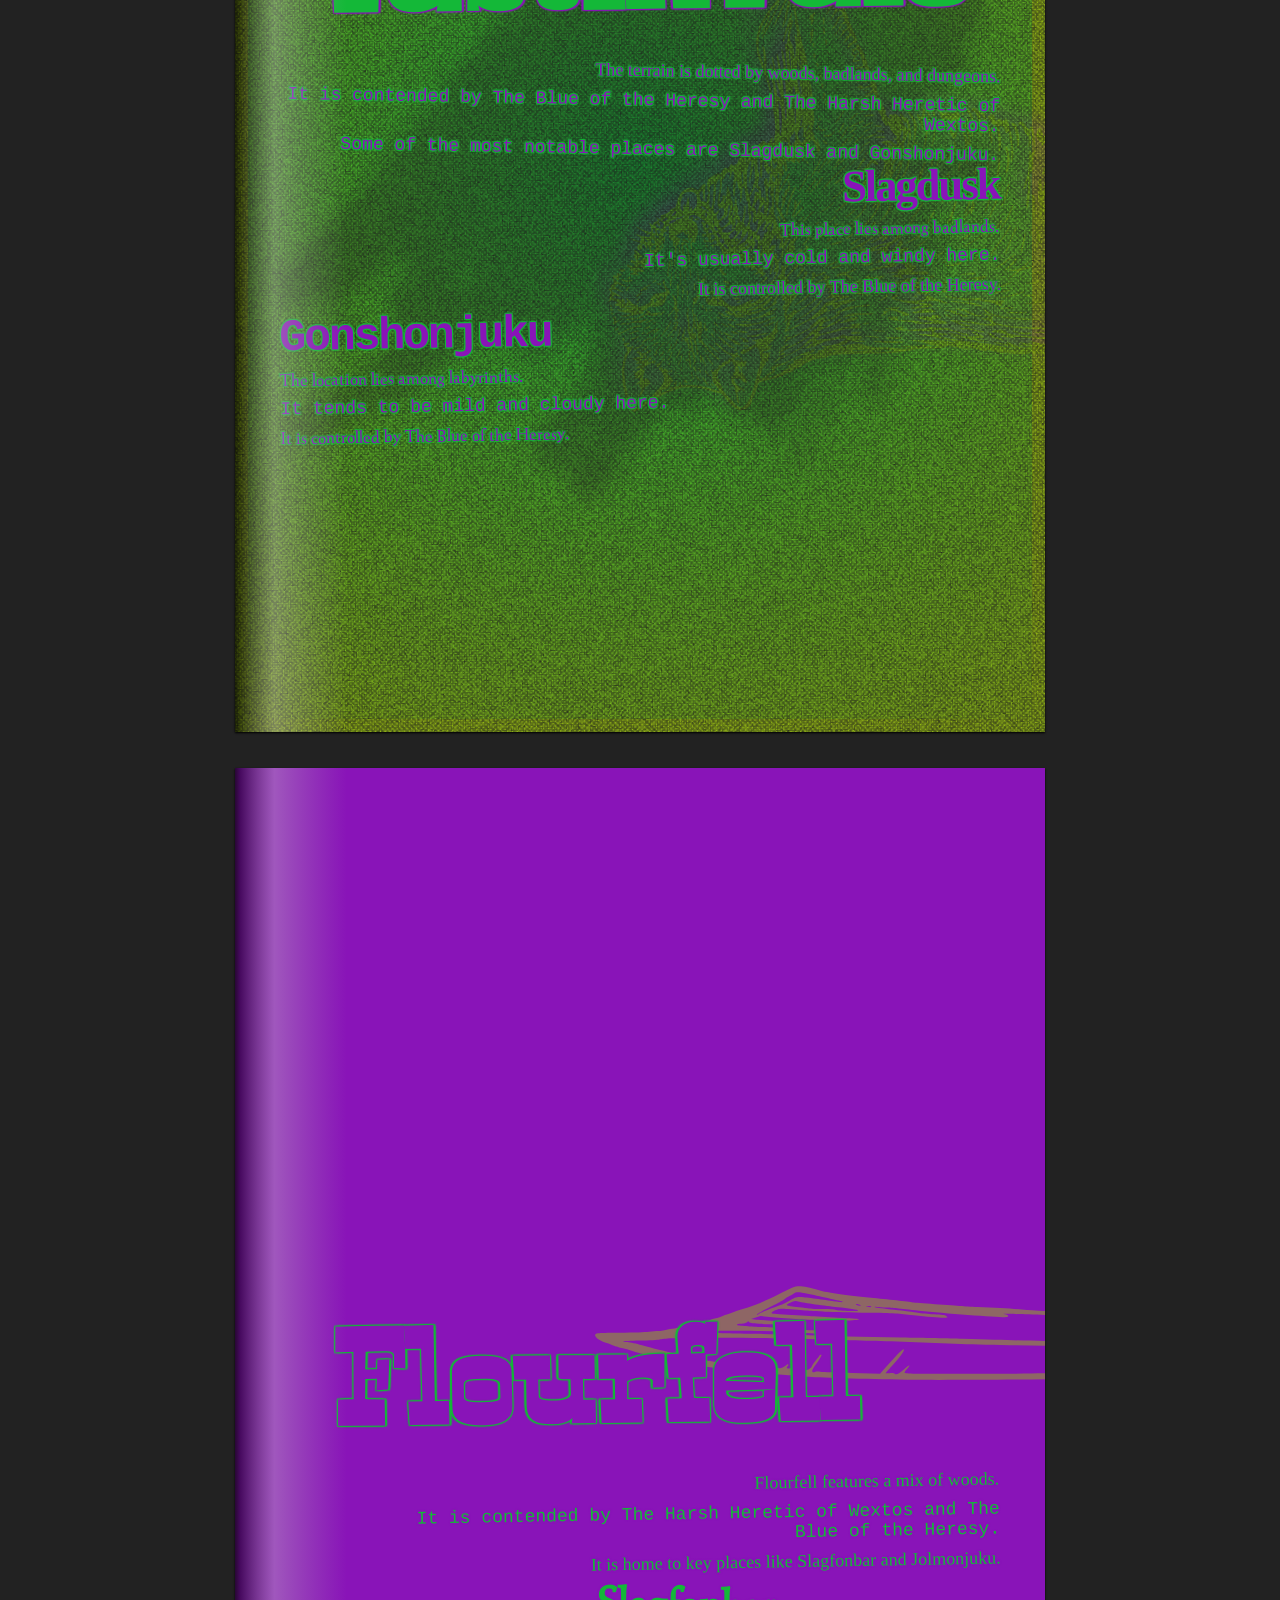
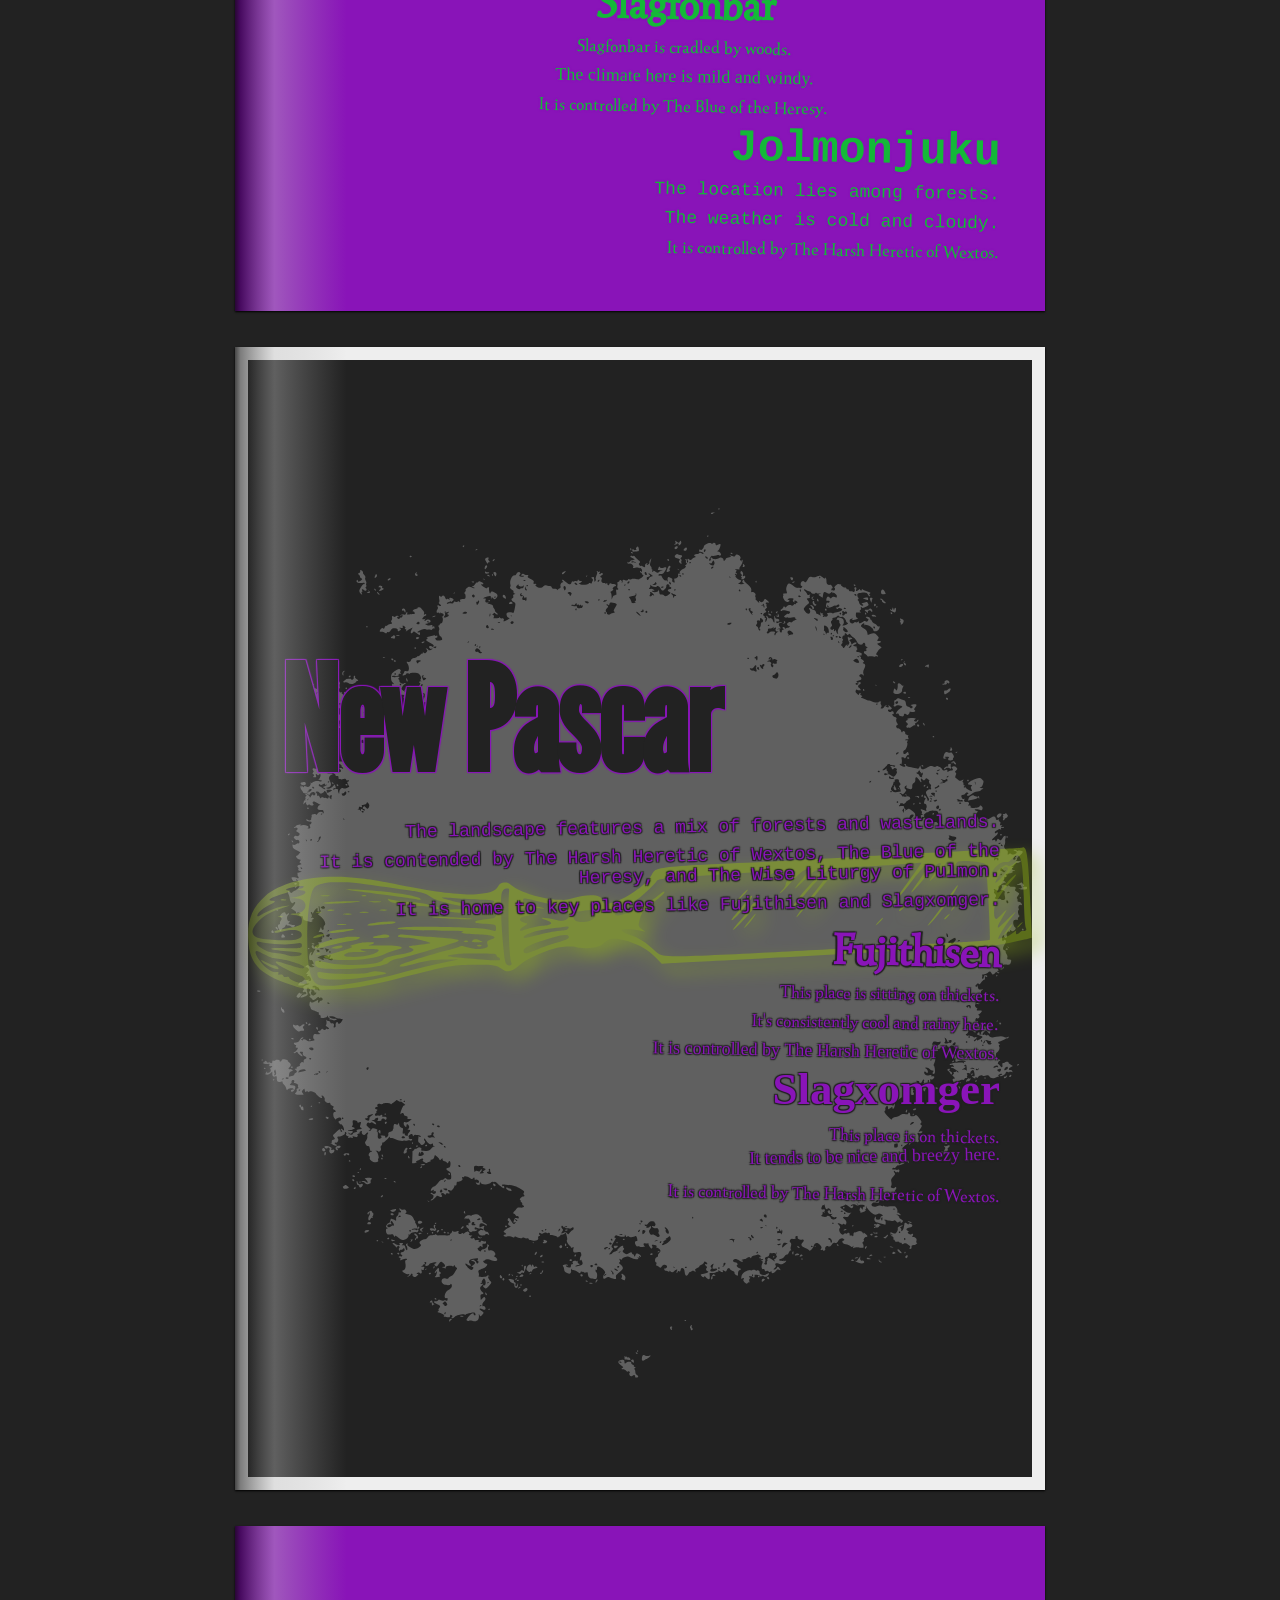
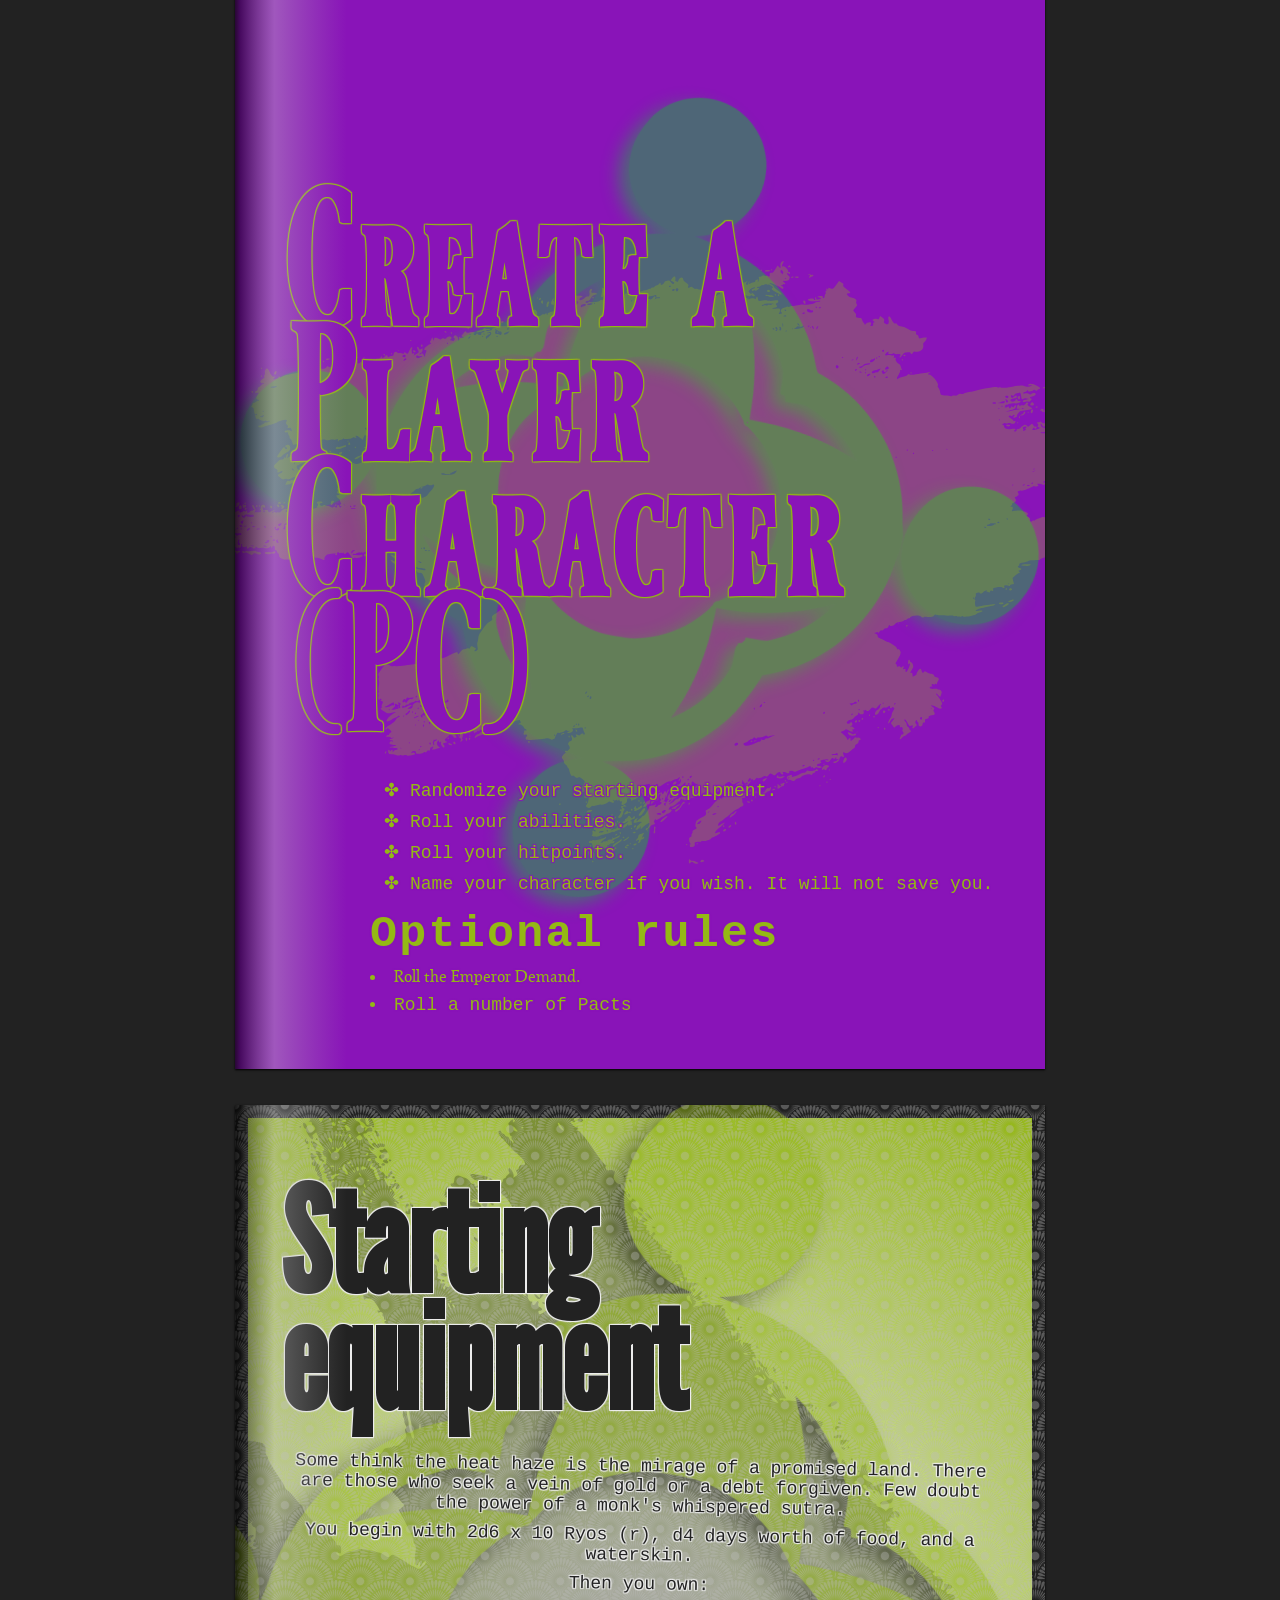
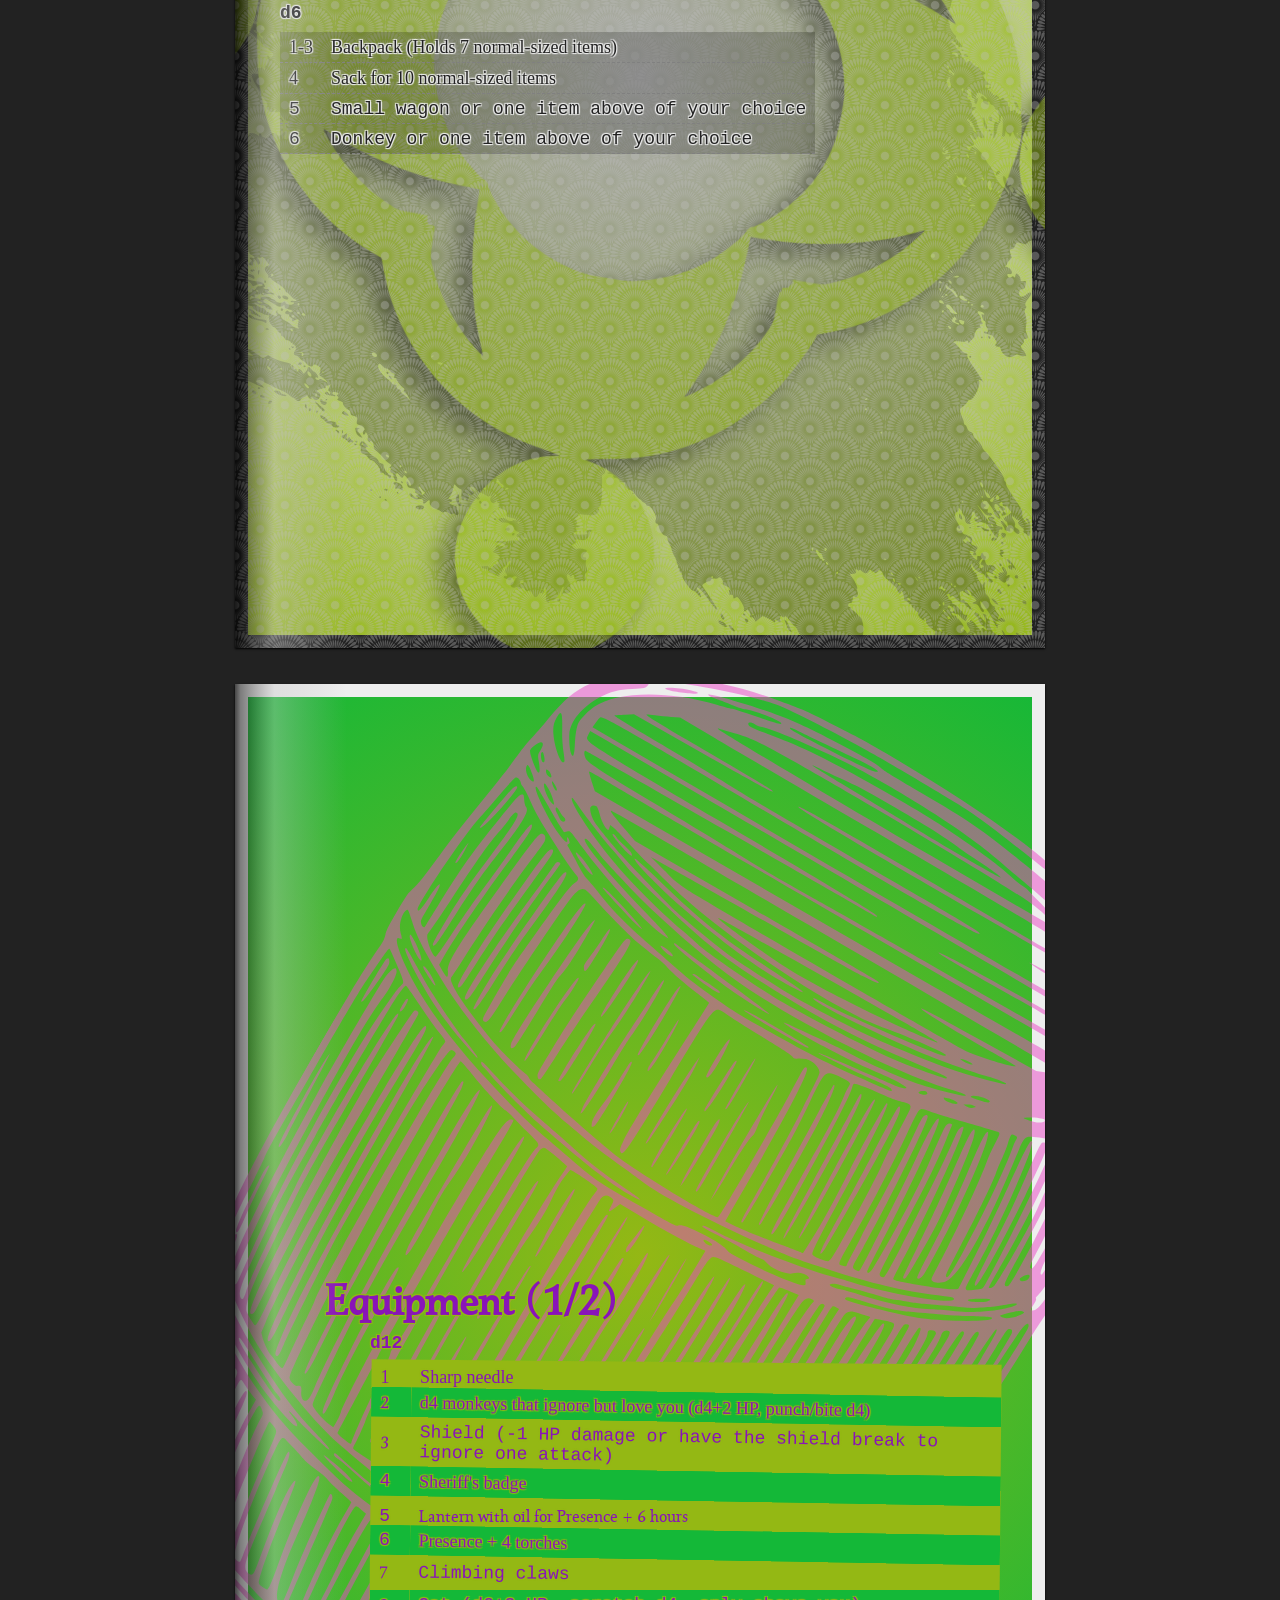
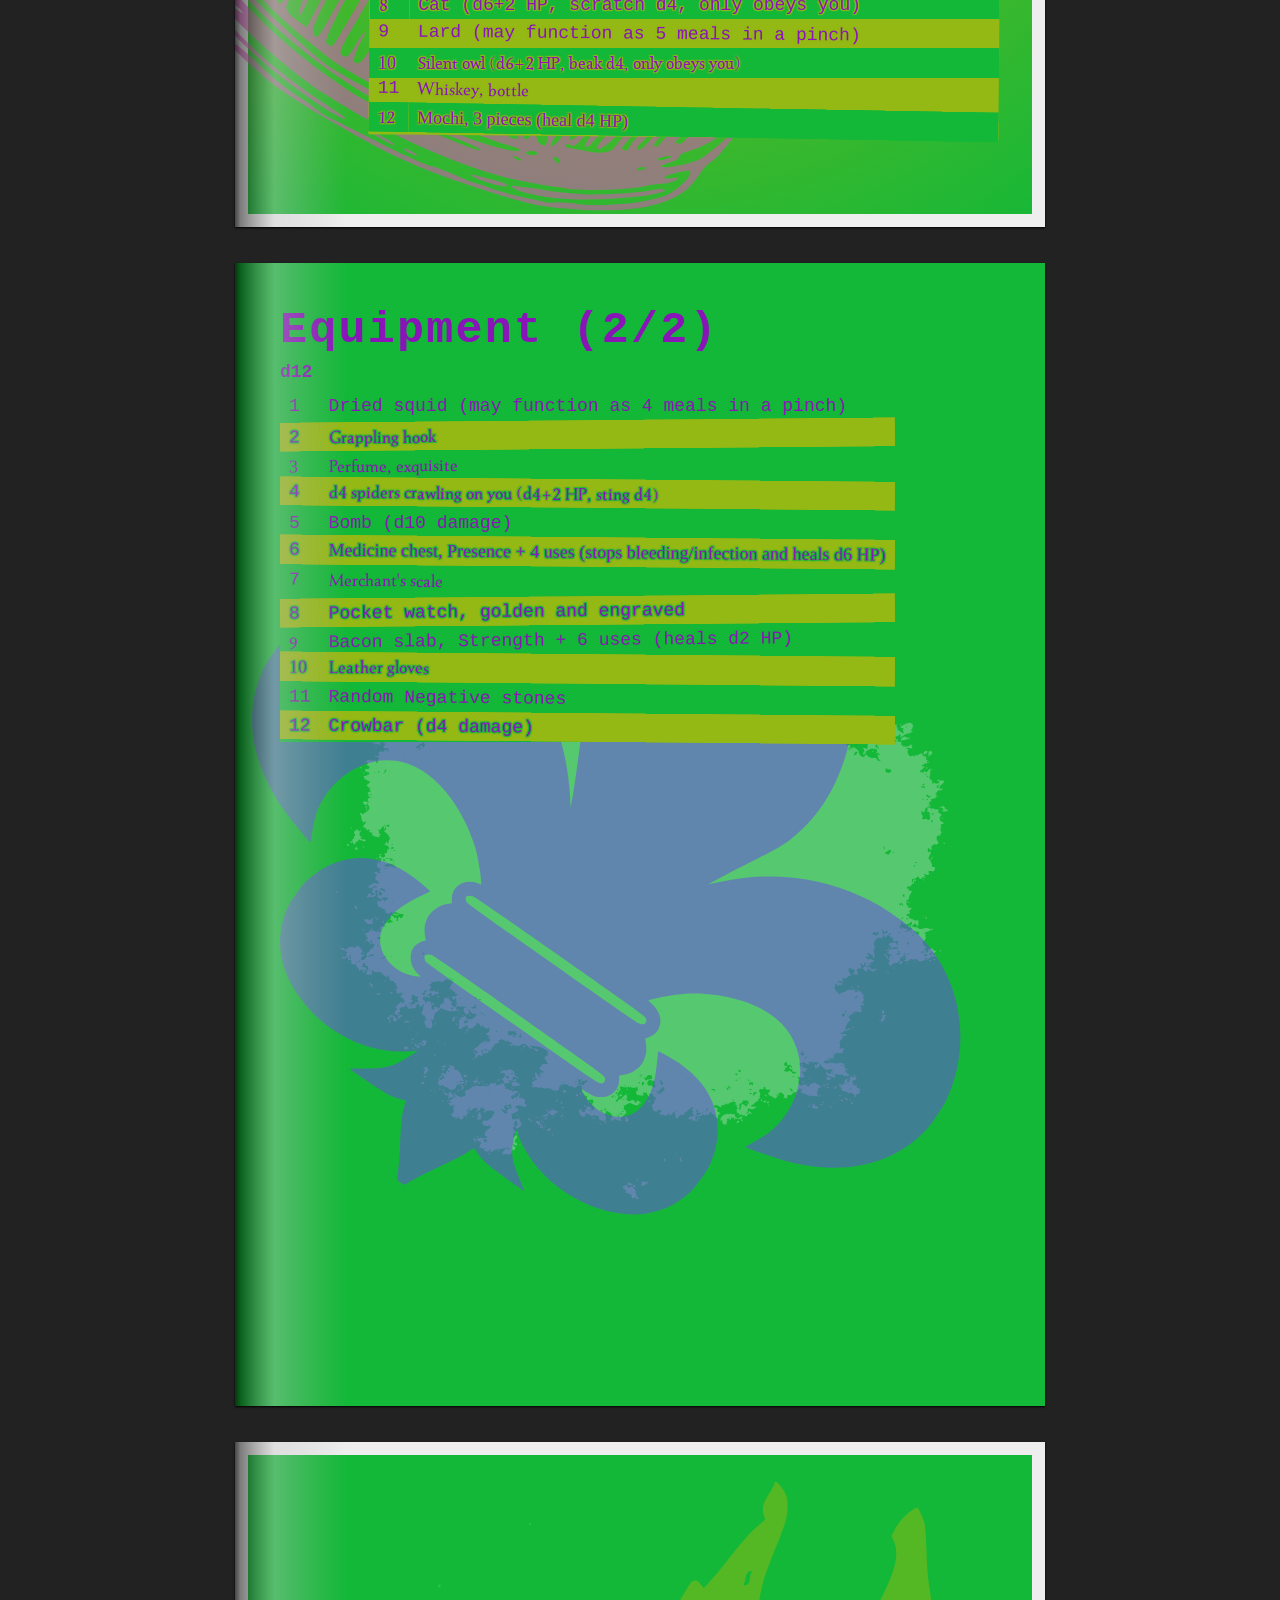
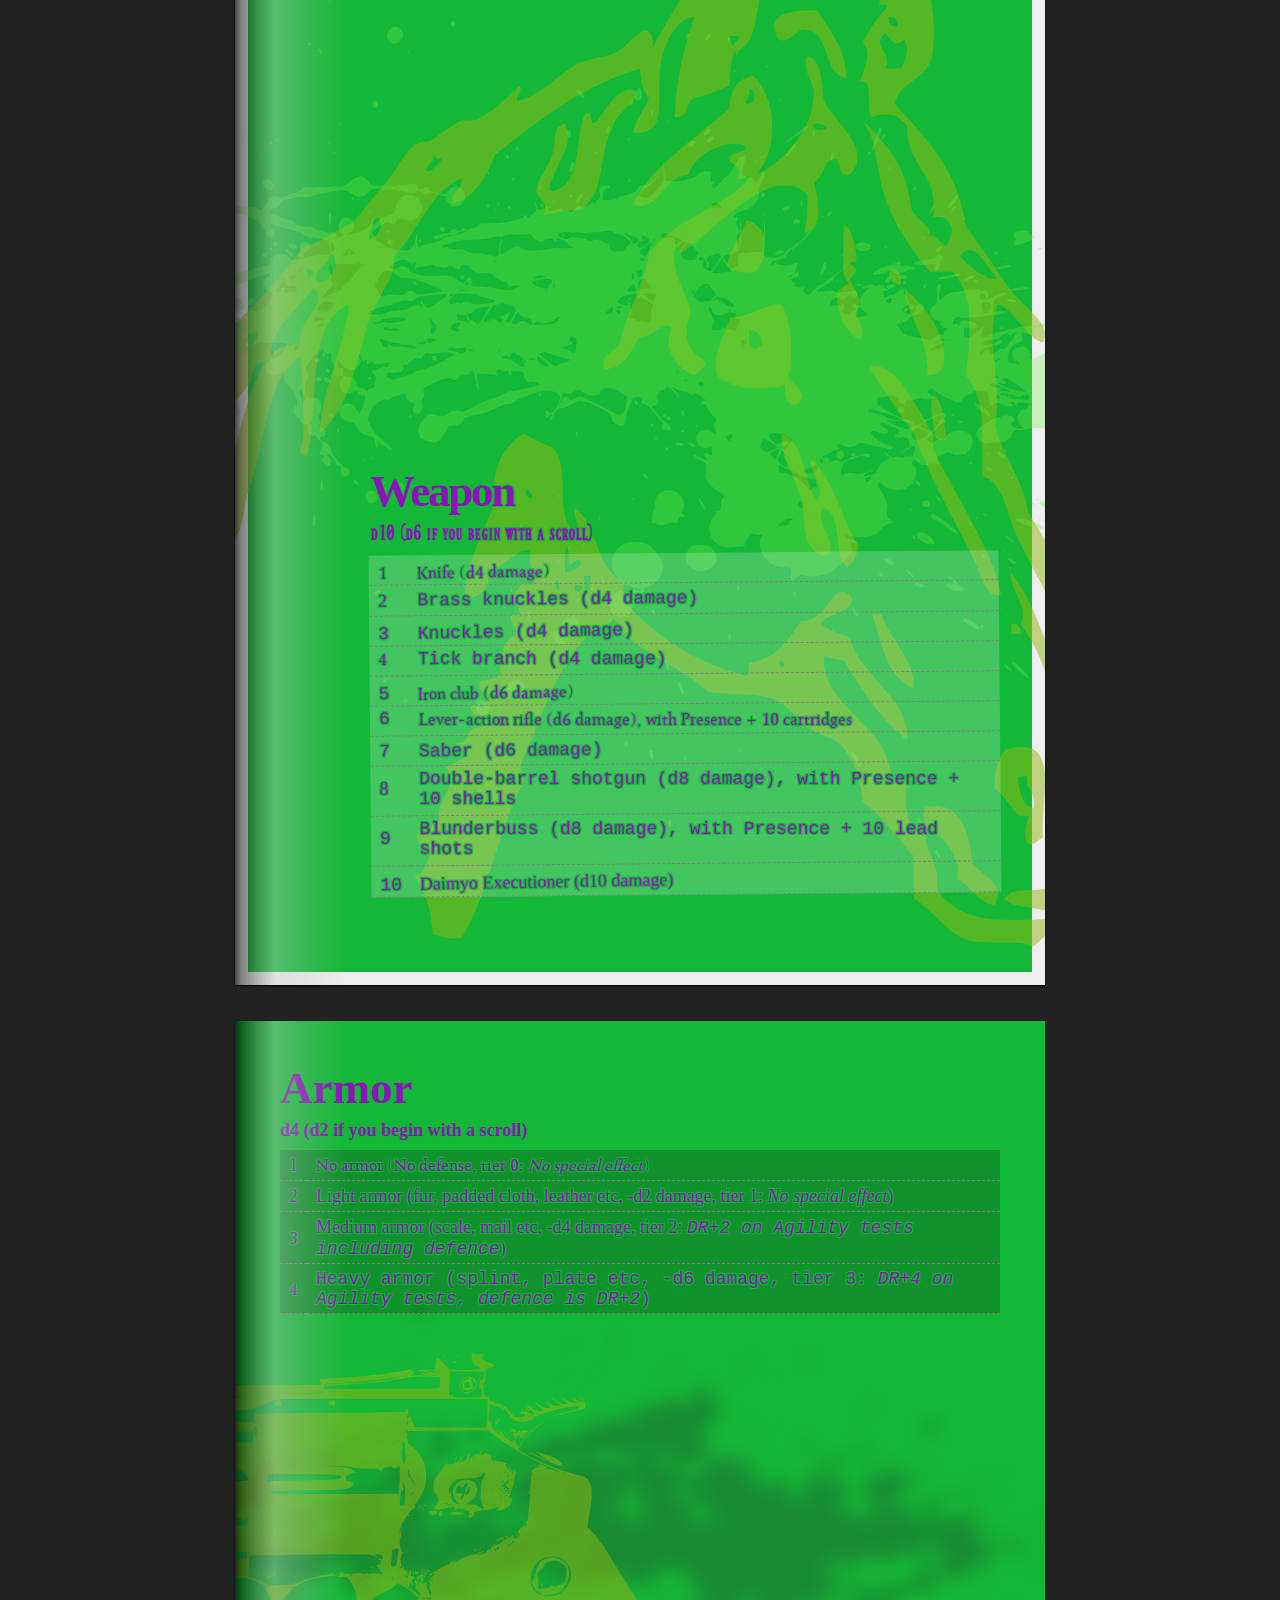
==== commit 9cfc2eb4: ":hammer: Moved color palette outside borgdecorator" ====
--- a/index.html
+++ b/index.html
@@ -29,6 +29,7 @@
     <script src="js/baredecorator.js"></script>
     <script src="js/measure.js"></script>
     <script src="js/borgplayerroller.js"></script>
+    <script src="js/palettebuilder.js"></script>
     <script src="database/images/index.js"></script>
     <script src="database/fonts/index.js"></script>
     <script src="database/roll/diceroll.js"></script>
--- a/css/style.css
+++ b/css/style.css
@@ -201,12 +201,10 @@
 .sheetboxes .sheetheader {
   font-family: ferrum;
   display: inline-block;
-  background-color: #fff;
   color:#000;
   padding:10px 2px;
   margin-bottom: 10px;
   font-size: 24px;
-  font-weight: bold;
   box-shadow: 2px 2px 1px #000;
   transform:rotate(-2deg);
 }
@@ -300,12 +298,25 @@
 }
 
 @media print {
-  .bar, .footer {
+  .bar, .footer, .characterroller {
     display: none !important;
   }
-  .page {
-    width:100%; 
-    height:100%;
-    page-break-after:always;
+
+  .characterroller .text, .sheetsegmentedbar, .sheetbar, .sheetboxes {
+    color: #000;
+    border-color: #000;
+  }
+
+  .sheetboxes .sheetheader {
+    border:1px solid #000;
+    background-color: #fff !important;
+  }
+
+  .sheetboxes .sheetitem:first-child {
+    border-color: #000;
+  }
+
+  BODY {
+    background-color: #fff;
   }
 }
